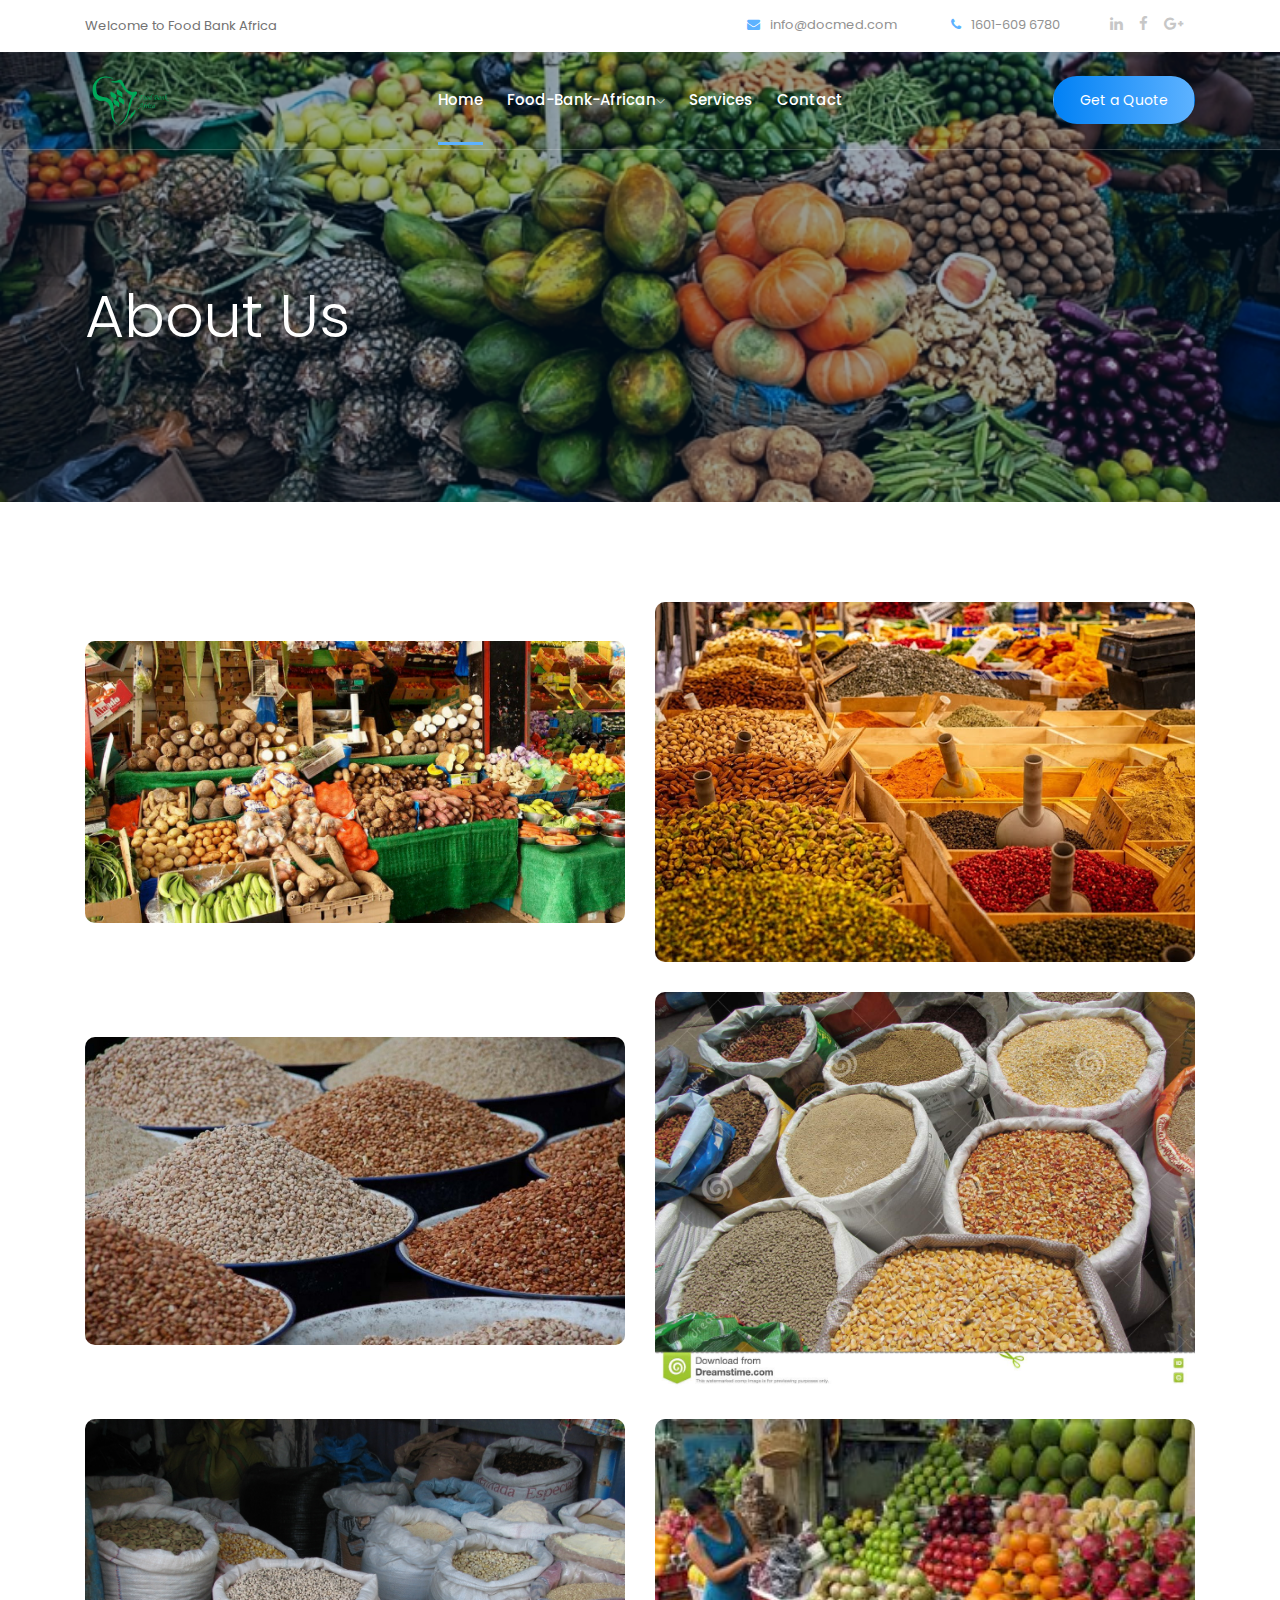
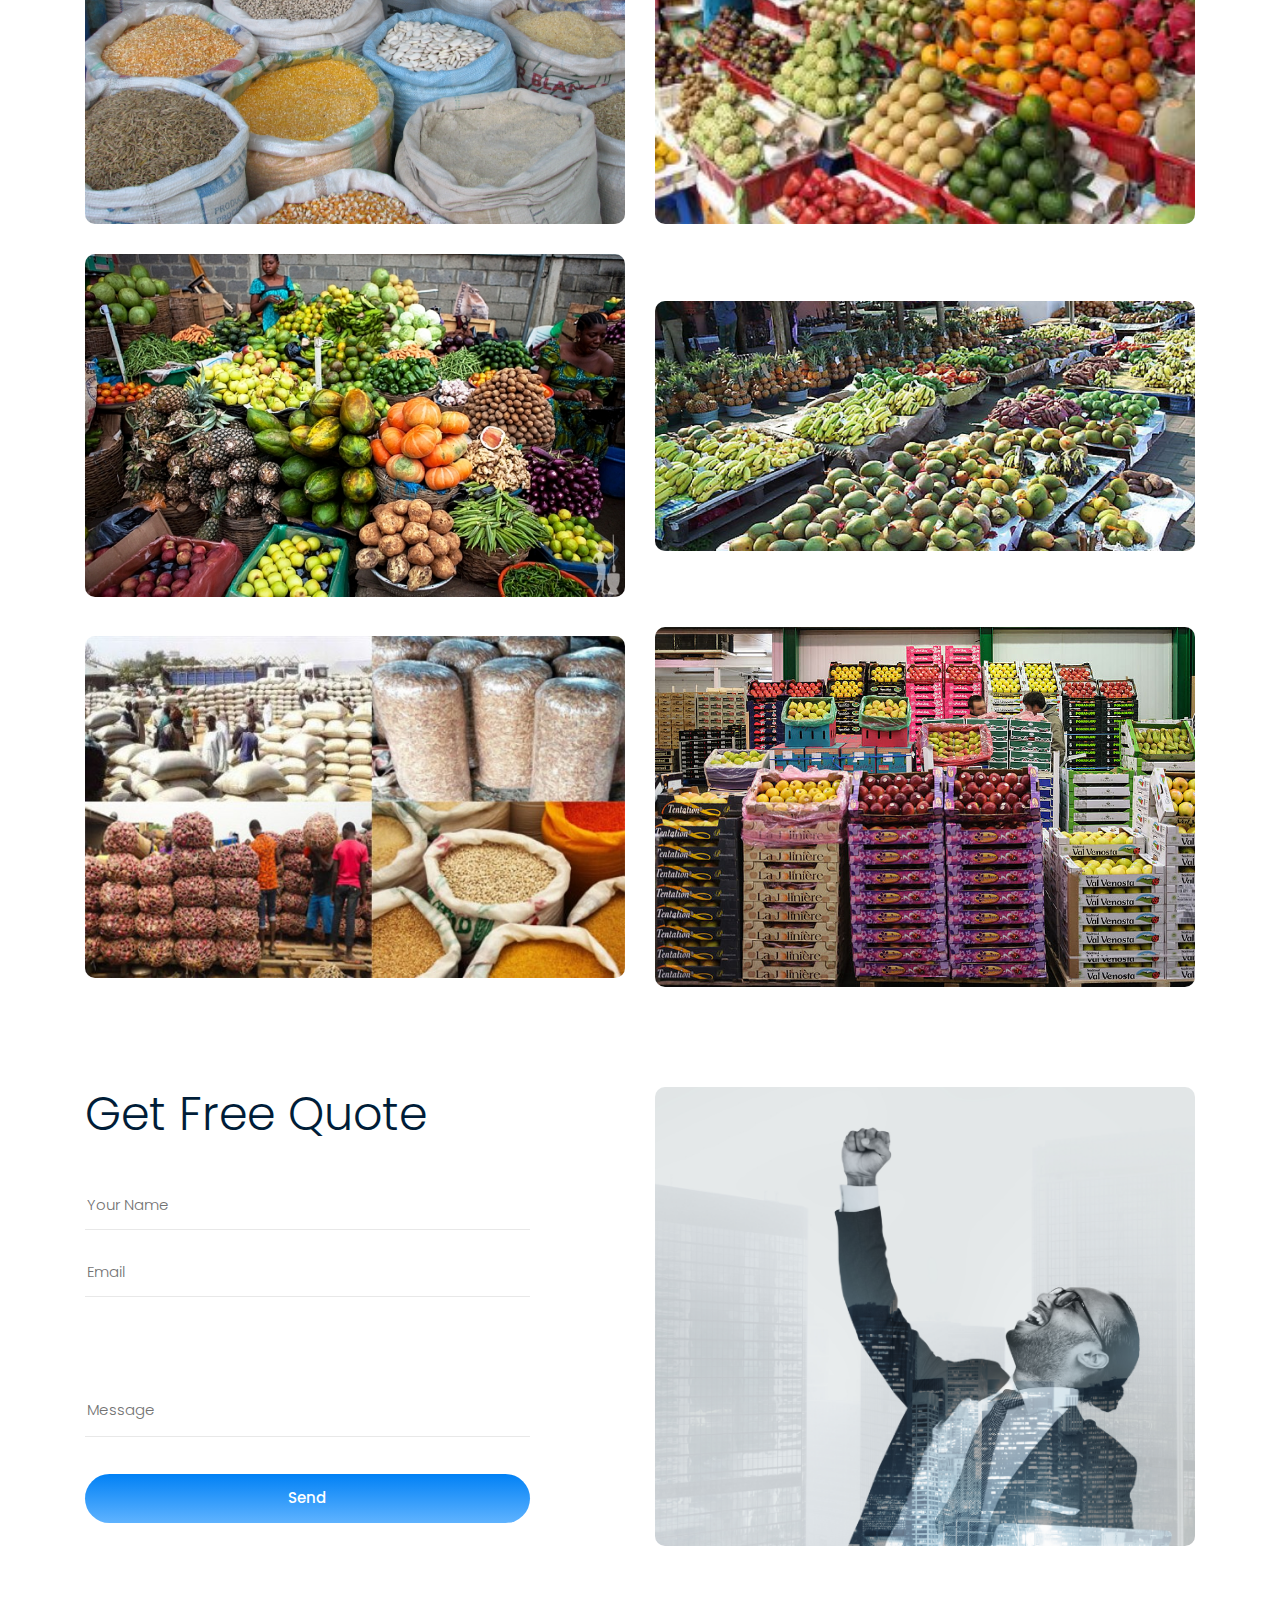
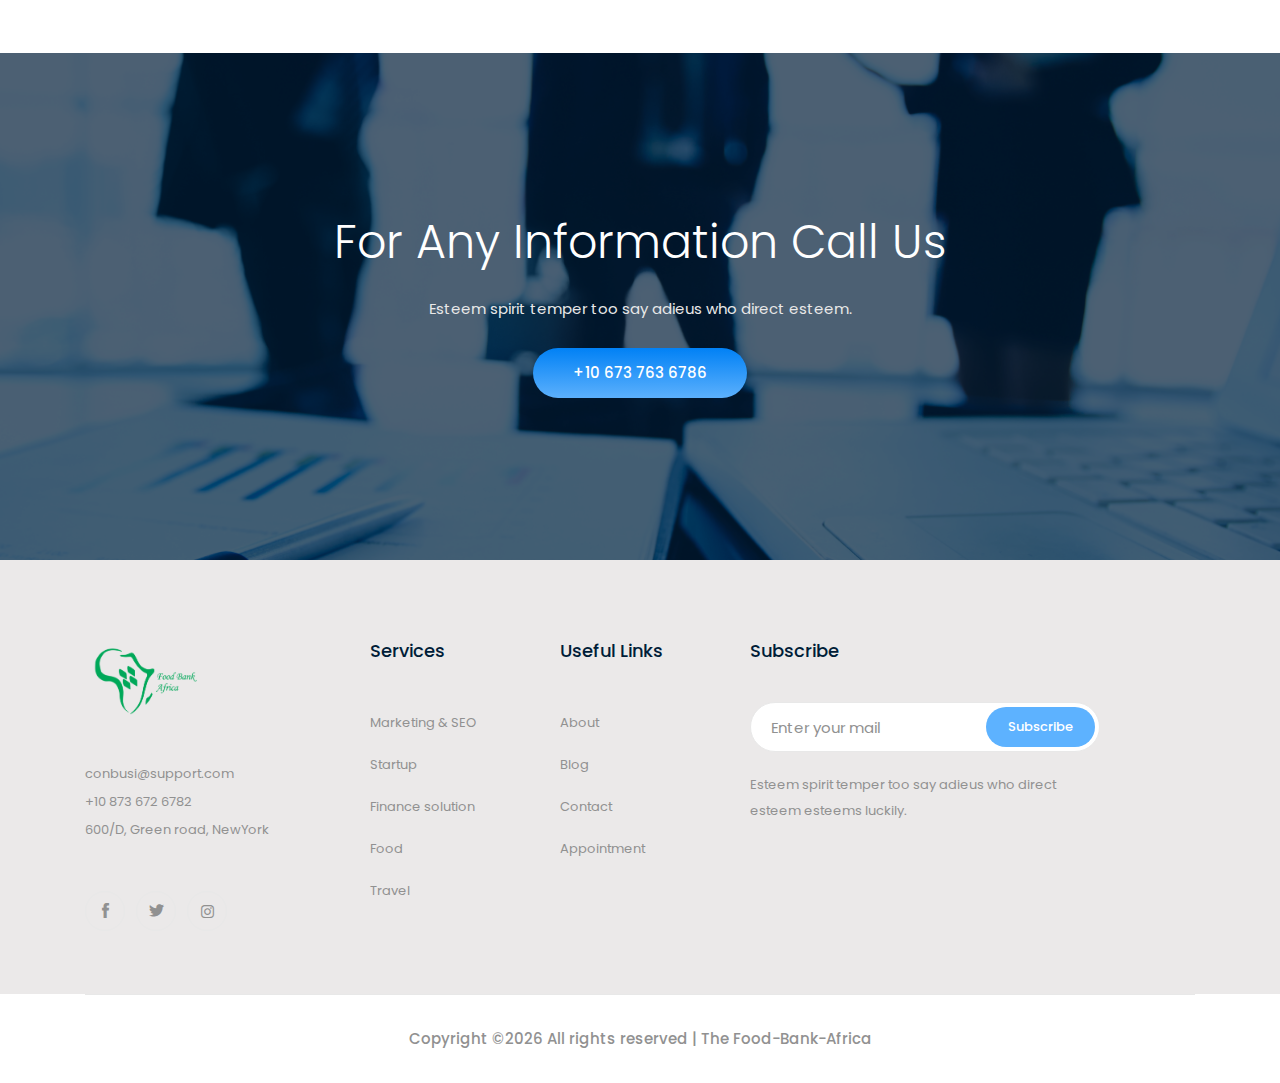
==== about.html @ ae4a3d74 "africa food bank" ====
<!doctype html>
<html class="no-js" lang="zxx">

<head>
    <meta charset="utf-8">
    <meta http-equiv="x-ua-compatible" content="ie=edge">
    <title>Food Bank Africa</title>
    <meta name="description" content="">
    <meta name="viewport" content="width=device-width, initial-scale=1">

    <!-- <link rel="manifest" href="site.webmanifest"> -->
    <link rel="shortcut icon" type="image/x-icon" href="img/favicon.png">
    <!-- Place favicon.ico in the root directory -->
    
    <!-- CSS here -->
    <link rel="stylesheet" href="css/bootstrap.min.css">
    <link rel="stylesheet" href="css/owl.carousel.min.css">
    <link rel="stylesheet" href="css/magnific-popup.css">
    <link rel="stylesheet" href="css/font-awesome.min.css">
    <link rel="stylesheet" href="css/themify-icons.css">
    <link rel="stylesheet" href="css/nice-select.css">
    <link rel="stylesheet" href="css/flaticon.css">
    <link rel="stylesheet" href="css/gijgo.css">
    <link rel="stylesheet" href="css/animate.css">
    <link rel="stylesheet" href="css/slick.css">
    <link rel="stylesheet" href="css/slicknav.css">
    <link rel="stylesheet" href="css/style.css">
    <!-- <link rel="stylesheet" href="css/responsive.css"> -->
</head>

<body>
    <!--[if lte IE 9]>
            <p class="browserupgrade">You are using an <strong>outdated</strong> browser. Please <a href="https://browsehappy.com/">upgrade your browser</a> to improve your experience and security.</p>
        <![endif]-->

    <!-- header-start -->
    <header>
        <div class="header-area ">
            <div class="header-top_area d-none d-lg-block">
                <div class="container">
                    <div class="row">
                        <div class="col-xl-5 col-md-5 ">
                            <div class="header_left">
                                <p>Welcome to Food Bank Africa</p>
                            </div>
                        </div>
                        <div class="col-xl-7 col-md-7">
                            <div class="header_right d-flex">
                                    <div class="short_contact_list">
                                            <ul>
                                                <li><a href="#"> <i class="fa fa-envelope"></i> info@docmed.com</a></li>
                                                <li><a href="#"> <i class="fa fa-phone"></i> 1601-609 6780</a></li>
                                            </ul>
                                        </div>
                                        <div class="social_media_links">
                                            <a href="#">
                                                <i class="fa fa-linkedin"></i>
                                            </a>
                                            <a href="#">
                                                <i class="fa fa-facebook"></i>
                                            </a>
                                            <a href="#">
                                                <i class="fa fa-google-plus"></i>
                                            </a>
                                        </div>
                            </div>

                        </div>
                    </div>
                </div>
            </div>
            <div id="sticky-header" class="main-header-area">
                <div class="container">
                    <div class="header_bottom_border">
                        <div class="row align-items-center">
                            <div class="col-xl-3 col-lg-2">
                                <div class="logo">
                                    <a href="index.html">
                                        <img src="img/Logo1.png" alt="">
                                    </a>
                                </div>
                            </div>
                            <div class="col-xl-6 col-lg-7">
                                <div class="main-menu  d-none d-lg-block">
                                    <nav>
                                        <ul id="navigation">
                                            <li><a class="active" href="index.html">home</a></li>
                                            <li><a href="#">Food-Bank-African<i class="ti-angle-down"></i></a>
                                                <ul class="submenu">
                                                        <li><a href="about.html">Nigeria</a></li>
                                                        <li><a href="about.html">Ghana</a></li>
                                                        <li><a href="about.html">Zambia</a></li>
                                                        <li><a href="about.html">Ethopia</a></li>
                                                        <li><a href="about.html">Cameroon</a></li>
                                                        <li><a href="about.html">Zimbabwe</a></li>
                                                        <li><a href="about.html">South Africa</a></li>
                                                        <li><a href="about.html">Egypt</a></li>
                                                </ul>
                                            </li>
                                            <li><a href="services.html">Services</a></li>
                                            <li><a href="contact.html">Contact</a></li>
                                        </ul>
                                    </nav>
                                </div>
                            </div>
                            <div class="col-xl-3 col-lg-3 d-none d-lg-block">
                                <div class="Appointment">
                                    <div class="book_btn d-none d-lg-block">
                                        <a  href="#">Get a Quote</a>
                                    </div>
                                </div>
                            </div>
                            <div class="col-12">
                                <div class="mobile_menu d-block d-lg-none"></div>
                            </div>
                        </div>
                    </div>

                </div>
            </div>
        </div>
    </header>
    <!-- header-end -->
    <!-- bradcam_area  -->
    <div class="bradcam_area bradcam_bg_1">
            <div class="container">
                <div class="row">
                    <div class="col-xl-12">
                        <div class="bradcam_text">
                            <h3>About Us</h3>
                        </div>
                    </div>
                </div>
            </div>
        </div>
        <!--/ bradcam_area  -->

    <!-- about_info_area start  -->
    <div class="about_info_area plus_padding">
        <div class="container">
            <div class="row align-items-center">
                <div class="col-xl-6 col-lg-6">
                    <div class="about_thumb">
                        <img src="img/1.jpg" alt="">
                    </div>
                </div>
                <div class="col-xl-6 col-lg-6">
                    <div class="about_thumb">
                        <img src="img/2.jpg" alt="">
                    </div>
                </div>
                <div class="col-xl-6 col-lg-6">
                    <div class="about_thumb">
                        <img src="img/3.jpg" alt="">
                    </div>
                </div>
                <div class="col-xl-6 col-lg-6">
                    <div class="about_thumb">
                        <img src="img/4.jpg" alt="">
                    </div>
                </div>
                <div class="col-xl-6 col-lg-6">
                    <div class="about_thumb">
                        <img src="img/5.jpg" alt="">
                    </div>
                </div>
                <div class="col-xl-6 col-lg-6">
                    <div class="about_thumb">
                        <img src="img/6.jpg" alt="">
                    </div>
                </div>
                <div class="col-xl-6 col-lg-6">
                    <div class="about_thumb">
                        <img src="img/7.jpg" alt="">
                    </div>
                </div>
                <div class="col-xl-6 col-lg-6">
                    <div class="about_thumb">
                        <img src="img/8.jpeg" alt="">
                    </div>
                </div>
                <div class="col-xl-6 col-lg-6">
                    <div class="about_thumb">
                        <img src="img/9.jpg" alt="">
                    </div>
                </div>
                <div class="col-xl-6 col-lg-6">
                    <div class="about_thumb">
                        <img src="img/10.jpg" alt="">
                    </div>
                </div>
            </div>
        </div>
    </div>
    <!-- /about_info_area end  -->
    <div class="contact_form_quote">
        <div class="container">
            <div class="row">
                <div class="col-xl-5 col-lg-6">
                    <div class="form_wrap">
                            <h3>Get Free Quote</h3>
                            <form action="#">
                                <input type="text" placeholder="Your Name" >
                                <input type="email" placeholder="Email" >
                                <textarea name="#" id="" cols="30" rows="10" placeholder="Message" ></textarea>
                                <button class="boxed-btn3">Send</button>
                            </form>
                    </div>
                </div>
                <div class="col-xl-6 offset-xl-1 col-lg-6">
                    <div class="contact_thumb">
                        <img src="img/banner/contact_thumb.png" alt="">
                    </div>
                </div>
            </div>
        </div>
    </div>

    <!-- Information_area  -->
    <div class="Information_area overlay">
        <div class="container">
            <div class="row justify-content-center align-items-center">
                <div class="col-xl-8">
                    <div class="info_text text-center">
                        <h3>For Any Information Call Us</h3>
                        <p>Esteem spirit temper too say adieus who direct esteem.</p>
                        <a class="boxed-btn3" href="#">+10 673 763 6786</a>
                    </div>
                </div>
            </div>
        </div>
    </div>
    <!-- /Information_area  end -->

    <!-- footer start -->
    <footer class="footer">
        <div class="footer_top">
            <div class="container">
                <div class="row">
                    <div class="col-xl-3 col-md-6 col-lg-3">
                        <div class="footer_widget">
                            <div class="footer_logo">
                                <a href="#">
                                    <img src="img/Logo1.png" alt="">
                                </a>
                            </div>
                            <p>
                                    <a href="#">conbusi@support.com</a> <br>
                                    +10 873 672 6782 <br>
                                    600/D, Green road, NewYork
                            </p>
                            <div class="socail_links">
                                <ul>
                                    <li>
                                        <a href="#">
                                            <i class="ti-facebook"></i>
                                        </a>
                                    </li>
                                    <li>
                                        <a href="#">
                                            <i class="ti-twitter-alt"></i>
                                        </a>
                                    </li>
                                    <li>
                                        <a href="#">
                                            <i class="fa fa-instagram"></i>
                                        </a>
                                    </li>
                                </ul>
                            </div>

                        </div>
                    </div>
                    <div class="col-xl-2 col-md-6 col-lg-3">
                        <div class="footer_widget">
                            <h3 class="footer_title">
                                    Services
                            </h3>
                            <ul>
                                <li><a href="#">Marketing & SEO</a></li>
                                <li><a href="#"> Startup</a></li>
                                <li><a href="#">Finance solution</a></li>
                                <li><a href="#">Food</a></li>
                                <li><a href="#">Travel</a></li>
                            </ul>

                        </div>
                    </div>
                    <div class="col-xl-2 col-md-6 col-lg-2">
                        <div class="footer_widget">
                            <h3 class="footer_title">
                                    Useful Links
                            </h3>
                            <ul>
                                <li><a href="#">About</a></li>
                                <li><a href="#">Blog</a></li>
                                <li><a href="#"> Contact</a></li>
                                <li><a href="#">Appointment</a></li>
                            </ul>
                        </div>
                    </div>
                    <div class="col-xl-4 col-md-6 col-lg-4">
                            <div class="footer_widget">
                                    <h3 class="footer_title">
                                            Subscribe
                                    </h3>
                                    <form action="#" class="newsletter_form">
                                        <input type="text" placeholder="Enter your mail">
                                        <button type="submit">Subscribe</button>
                                    </form>
                                    <p class="newsletter_text">Esteem spirit temper too say adieus who direct esteem esteems luckily.</p>
                                </div>
                    </div>
                </div>
            </div>
        </div>
        <div class="copy-right_text">
            <div class="container">
                <div class="footer_border"></div>
                <div class="row">
                    <div class="col-xl-12">
                        <p class="copy_right text-center">
                            <!-- copywrite -->
Copyright &copy;<script>document.write(new Date().getFullYear());</script> All rights reserved | The Food-Bank-Africa</a>
<!-- copywrite -->
                        </p>
                    </div>
                </div>
            </div>
        </div>
    </footer>
    <!--/ footer end  -->

    <!-- link that opens popup -->


    <!-- JS here -->
    <script src="js/vendor/modernizr-3.5.0.min.js"></script>
    <script src="js/vendor/jquery-1.12.4.min.js"></script>
    <script src="js/popper.min.js"></script>
    <script src="js/bootstrap.min.js"></script>
    <script src="js/owl.carousel.min.js"></script>
    <script src="js/isotope.pkgd.min.js"></script>
    <script src="js/ajax-form.js"></script>
    <script src="js/waypoints.min.js"></script>
    <script src="js/jquery.counterup.min.js"></script>
    <script src="js/imagesloaded.pkgd.min.js"></script>
    <script src="js/scrollIt.js"></script>
    <script src="js/jquery.scrollUp.min.js"></script>
    <script src="js/wow.min.js"></script>
    <script src="js/nice-select.min.js"></script>
    <script src="js/jquery.slicknav.min.js"></script>
    <script src="js/jquery.magnific-popup.min.js"></script>
    <script src="js/plugins.js"></script>
    <script src="js/gijgo.min.js"></script>
    <script src="js/slick.min.js"></script>
    <!--contact js-->
    <script src="js/contact.js"></script>
    <script src="js/jquery.ajaxchimp.min.js"></script>
    <script src="js/jquery.form.js"></script>
    <script src="js/jquery.validate.min.js"></script>
    <script src="js/mail-script.js"></script>

    <script src="js/main.js"></script>

</body>

</html>
---- css/themify-icons.css ----
@font-face {
	font-family: 'themify';
	src:url('../fonts/themify.eot?-fvbane');
	src:url('../fonts/themify.eot?#iefix-fvbane') format('embedded-opentype'),
		url('../fonts/themify.woff?-fvbane') format('woff'),
		url('../fonts/themify.ttf?-fvbane') format('truetype'),
		url('../fonts/themify.svg?-fvbane#themify') format('svg');
	font-weight: normal;
	font-style: normal;
}

[class^="ti-"], [class*=" ti-"] {
	font-family: 'themify';
	/* speak: none; */
	font-style: normal;
	font-weight: normal;
	font-variant: normal;
	text-transform: none;
	line-height: 1;

	/* Better Font Rendering =========== */
	-webkit-font-smoothing: antialiased;
	-moz-osx-font-smoothing: grayscale;
}

.ti-wand:before {
	content: "\e600";
}
.ti-volume:before {
	content: "\e601";
}
.ti-user:before {
	content: "\e602";
}
.ti-unlock:before {
	content: "\e603";
}
.ti-unlink:before {
	content: "\e604";
}
.ti-trash:before {
	content: "\e605";
}
.ti-thought:before {
	content: "\e606";
}
.ti-target:before {
	content: "\e607";
}
.ti-tag:before {
	content: "\e608";
}
.ti-tablet:before {
	content: "\e609";
}
.ti-star:before {
	content: "\e60a";
}
.ti-spray:before {
	content: "\e60b";
}
.ti-signal:before {
	content: "\e60c";
}
.ti-shopping-cart:before {
	content: "\e60d";
}
.ti-shopping-cart-full:before {
	content: "\e60e";
}
.ti-settings:before {
	content: "\e60f";
}
.ti-search:before {
	content: "\e610";
}
.ti-zoom-in:before {
	content: "\e611";
}
.ti-zoom-out:before {
	content: "\e612";
}
.ti-cut:before {
	content: "\e613";
}
.ti-ruler:before {
	content: "\e614";
}
.ti-ruler-pencil:before {
	content: "\e615";
}
.ti-ruler-alt:before {
	content: "\e616";
}
.ti-bookmark:before {
	content: "\e617";
}
.ti-bookmark-alt:before {
	content: "\e618";
}
.ti-reload:before {
	content: "\e619";
}
.ti-plus:before {
	content: "\e61a";
}
.ti-pin:before {
	content: "\e61b";
}
.ti-pencil:before {
	content: "\e61c";
}
.ti-pencil-alt:before {
	content: "\e61d";
}
.ti-paint-roller:before {
	content: "\e61e";
}
.ti-paint-bucket:before {
	content: "\e61f";
}
.ti-na:before {
	content: "\e620";
}
.ti-mobile:before {
	content: "\e621";
}
.ti-minus:before {
	content: "\e622";
}
.ti-medall:before {
	content: "\e623";
}
.ti-medall-alt:before {
	content: "\e624";
}
.ti-marker:before {
	content: "\e625";
}
.ti-marker-alt:before {
	content: "\e626";
}
.ti-arrow-up:before {
	content: "\e627";
}
.ti-arrow-right:before {
	content: "\e628";
}
.ti-arrow-left:before {
	content: "\e629";
}
.ti-arrow-down:before {
	content: "\e62a";
}
.ti-lock:before {
	content: "\e62b";
}
.ti-location-arrow:before {
	content: "\e62c";
}
.ti-link:before {
	content: "\e62d";
}
.ti-layout:before {
	content: "\e62e";
}
.ti-layers:before {
	content: "\e62f";
}
.ti-layers-alt:before {
	content: "\e630";
}
.ti-key:before {
	content: "\e631";
}
.ti-import:before {
	content: "\e632";
}
.ti-image:before {
	content: "\e633";
}
.ti-heart:before {
	content: "\e634";
}
.ti-heart-broken:before {
	content: "\e635";
}
.ti-hand-stop:before {
	content: "\e636";
}
.ti-hand-open:before {
	content: "\e637";
}
.ti-hand-drag:before {
	content: "\e638";
}
.ti-folder:before {
	content: "\e639";
}
.ti-flag:before {
	content: "\e63a";
}
.ti-flag-alt:before {
	content: "\e63b";
}
.ti-flag-alt-2:before {
	content: "\e63c";
}
.ti-eye:before {
	content: "\e63d";
}
.ti-export:before {
	content: "\e63e";
}
.ti-exchange-vertical:before {
	content: "\e63f";
}
.ti-desktop:before {
	content: "\e640";
}
.ti-cup:before {
	content: "\e641";
}
.ti-crown:before {
	content: "\e642";
}
.ti-comments:before {
	content: "\e643";
}
.ti-comment:before {
	content: "\e644";
}
.ti-comment-alt:before {
	content: "\e645";
}
.ti-close:before {
	content: "\e646";
}
.ti-clip:before {
	content: "\e647";
}
.ti-angle-up:before {
	content: "\e648";
}
.ti-angle-right:before {
	content: "\e649";
}
.ti-angle-left:before {
	content: "\e64a";
}
.ti-angle-down:before {
	content: "\e64b";
}
.ti-check:before {
	content: "\e64c";
}
.ti-check-box:before {
	content: "\e64d";
}
.ti-camera:before {
	content: "\e64e";
}
.ti-announcement:before {
	content: "\e64f";
}
.ti-brush:before {
	content: "\e650";
}
.ti-briefcase:before {
	content: "\e651";
}
.ti-bolt:before {
	content: "\e652";
}
.ti-bolt-alt:before {
	content: "\e653";
}
.ti-blackboard:before {
	content: "\e654";
}
.ti-bag:before {
	content: "\e655";
}
.ti-move:before {
	content: "\e656";
}
.ti-arrows-vertical:before {
	content: "\e657";
}
.ti-arrows-horizontal:before {
	content: "\e658";
}
.ti-fullscreen:before {
	content: "\e659";
}
.ti-arrow-top-right:before {
	content: "\e65a";
}
.ti-arrow-top-left:before {
	content: "\e65b";
}
.ti-arrow-circle-up:before {
	content: "\e65c";
}
.ti-arrow-circle-right:before {
	content: "\e65d";
}
.ti-arrow-circle-left:before {
	content: "\e65e";
}
.ti-arrow-circle-down:before {
	content: "\e65f";
}
.ti-angle-double-up:before {
	content: "\e660";
}
.ti-angle-double-right:before {
	content: "\e661";
}
.ti-angle-double-left:before {
	content: "\e662";
}
.ti-angle-double-down:before {
	content: "\e663";
}
.ti-zip:before {
	content: "\e664";
}
.ti-world:before {
	content: "\e665";
}
.ti-wheelchair:before {
	content: "\e666";
}
.ti-view-list:before {
	content: "\e667";
}
.ti-view-list-alt:before {
	content: "\e668";
}
.ti-view-grid:before {
	content: "\e669";
}
.ti-uppercase:before {
	content: "\e66a";
}
.ti-upload:before {
	content: "\e66b";
}
.ti-underline:before {
	content: "\e66c";
}
.ti-truck:before {
	content: "\e66d";
}
.ti-timer:before {
	content: "\e66e";
}
.ti-ticket:before {
	content: "\e66f";
}
.ti-thumb-up:before {
	content: "\e670";
}
.ti-thumb-down:before {
	content: "\e671";
}
.ti-text:before {
	content: "\e672";
}
.ti-stats-up:before {
	content: "\e673";
}
.ti-stats-down:before {
	content: "\e674";
}
.ti-split-v:before {
	content: "\e675";
}
.ti-split-h:before {
	content: "\e676";
}
.ti-smallcap:before {
	content: "\e677";
}
.ti-shine:before {
	content: "\e678";
}
.ti-shift-right:before {
	content: "\e679";
}
.ti-shift-left:before {
	content: "\e67a";
}
.ti-shield:before {
	content: "\e67b";
}
.ti-notepad:before {
	content: "\e67c";
}
.ti-server:before {
	content: "\e67d";
}
.ti-quote-right:before {
	content: "\e67e";
}
.ti-quote-left:before {
	content: "\e67f";
}
.ti-pulse:before {
	content: "\e680";
}
.ti-printer:before {
	content: "\e681";
}
.ti-power-off:before {
	content: "\e682";
}
.ti-plug:before {
	content: "\e683";
}
.ti-pie-chart:before {
	content: "\e684";
}
.ti-paragraph:before {
	content: "\e685";
}
.ti-panel:before {
	content: "\e686";
}
.ti-package:before {
	content: "\e687";
}
.ti-music:before {
	content: "\e688";
}
.ti-music-alt:before {
	content: "\e689";
}
.ti-mouse:before {
	content: "\e68a";
}
.ti-mouse-alt:before {
	content: "\e68b";
}
.ti-money:before {
	content: "\e68c";
}
.ti-microphone:before {
	content: "\e68d";
}
.ti-menu:before {
	content: "\e68e";
}
.ti-menu-alt:before {
	content: "\e68f";
}
.ti-map:before {
	content: "\e690";
}
.ti-map-alt:before {
	content: "\e691";
}
.ti-loop:before {
	content: "\e692";
}
.ti-location-pin:before {
	content: "\e693";
}
.ti-list:before {
	content: "\e694";
}
.ti-light-bulb:before {
	content: "\e695";
}
.ti-Italic:before {
	content: "\e696";
}
.ti-info:before {
	content: "\e697";
}
.ti-infinite:before {
	content: "\e698";
}
.ti-id-badge:before {
	content: "\e699";
}
.ti-hummer:before {
	content: "\e69a";
}
.ti-home:before {
	content: "\e69b";
}
.ti-help:before {
	content: "\e69c";
}
.ti-headphone:before {
	content: "\e69d";
}
.ti-harddrives:before {
	content: "\e69e";
}
.ti-harddrive:before {
	content: "\e69f";
}
.ti-gift:before {
	content: "\e6a0";
}
.ti-game:before {
	content: "\e6a1";
}
.ti-filter:before {
	content: "\e6a2";
}
.ti-files:before {
	content: "\e6a3";
}
.ti-file:before {
	content: "\e6a4";
}
.ti-eraser:before {
	content: "\e6a5";
}
.ti-envelope:before {
	content: "\e6a6";
}
.ti-download:before {
	content: "\e6a7";
}
.ti-direction:before {
	content: "\e6a8";
}
.ti-direction-alt:before {
	content: "\e6a9";
}
.ti-dashboard:before {
	content: "\e6aa";
}
.ti-control-stop:before {
	content: "\e6ab";
}
.ti-control-shuffle:before {
	content: "\e6ac";
}
.ti-control-play:before {
	content: "\e6ad";
}
.ti-control-pause:before {
	content: "\e6ae";
}
.ti-control-forward:before {
	content: "\e6af";
}
.ti-control-backward:before {
	content: "\e6b0";
}
.ti-cloud:before {
	content: "\e6b1";
}
.ti-cloud-up:before {
	content: "\e6b2";
}
.ti-cloud-down:before {
	content: "\e6b3";
}
.ti-clipboard:before {
	content: "\e6b4";
}
.ti-car:before {
	content: "\e6b5";
}
.ti-calendar:before {
	content: "\e6b6";
}
.ti-book:before {
	content: "\e6b7";
}
.ti-bell:before {
	content: "\e6b8";
}
.ti-basketball:before {
	content: "\e6b9";
}
.ti-bar-chart:before {
	content: "\e6ba";
}
.ti-bar-chart-alt:before {
	content: "\e6bb";
}
.ti-back-right:before {
	content: "\e6bc";
}
.ti-back-left:before {
	content: "\e6bd";
}
.ti-arrows-corner:before {
	content: "\e6be";
}
.ti-archive:before {
	content: "\e6bf";
}
.ti-anchor:before {
	content: "\e6c0";
}
.ti-align-right:before {
	content: "\e6c1";
}
.ti-align-left:before {
	content: "\e6c2";
}
.ti-align-justify:before {
	content: "\e6c3";
}
.ti-align-center:before {
	content: "\e6c4";
}
.ti-alert:before {
	content: "\e6c5";
}
.ti-alarm-clock:before {
	content: "\e6c6";
}
.ti-agenda:before {
	content: "\e6c7";
}
.ti-write:before {
	content: "\e6c8";
}
.ti-window:before {
	content: "\e6c9";
}
.ti-widgetized:before {
	content: "\e6ca";
}
.ti-widget:before {
	content: "\e6cb";
}
.ti-widget-alt:before {
	content: "\e6cc";
}
.ti-wallet:before {
	content: "\e6cd";
}
.ti-video-clapper:before {
	content: "\e6ce";
}
.ti-video-camera:before {
	content: "\e6cf";
}
.ti-vector:before {
	content: "\e6d0";
}
.ti-themify-logo:before {
	content: "\e6d1";
}
.ti-themify-favicon:before {
	content: "\e6d2";
}
.ti-themify-favicon-alt:before {
	content: "\e6d3";
}
.ti-support:before {
	content: "\e6d4";
}
.ti-stamp:before {
	content: "\e6d5";
}
.ti-split-v-alt:before {
	content: "\e6d6";
}
.ti-slice:before {
	content: "\e6d7";
}
.ti-shortcode:before {
	content: "\e6d8";
}
.ti-shift-right-alt:before {
	content: "\e6d9";
}
.ti-shift-left-alt:before {
	content: "\e6da";
}
.ti-ruler-alt-2:before {
	content: "\e6db";
}
.ti-receipt:before {
	content: "\e6dc";
}
.ti-pin2:before {
	content: "\e6dd";
}
.ti-pin-alt:before {
	content: "\e6de";
}
.ti-pencil-alt2:before {
	content: "\e6df";
}
.ti-palette:before {
	content: "\e6e0";
}
.ti-more:before {
	content: "\e6e1";
}
.ti-more-alt:before {
	content: "\e6e2";
}
.ti-microphone-alt:before {
	content: "\e6e3";
}
.ti-magnet:before {
	content: "\e6e4";
}
.ti-line-double:before {
	content: "\e6e5";
}
.ti-line-dotted:before {
	content: "\e6e6";
}
.ti-line-dashed:before {
	content: "\e6e7";
}
.ti-layout-width-full:before {
	content: "\e6e8";
}
.ti-layout-width-default:before {
	content: "\e6e9";
}
.ti-layout-width-default-alt:before {
	content: "\e6ea";
}
.ti-layout-tab:before {
	content: "\e6eb";
}
.ti-layout-tab-window:before {
	content: "\e6ec";
}
.ti-layout-tab-v:before {
	content: "\e6ed";
}
.ti-layout-tab-min:before {
	content: "\e6ee";
}
.ti-layout-slider:before {
	content: "\e6ef";
}
.ti-layout-slider-alt:before {
	content: "\e6f0";
}
.ti-layout-sidebar-right:before {
	content: "\e6f1";
}
.ti-layout-sidebar-none:before {
	content: "\e6f2";
}
.ti-layout-sidebar-left:before {
	content: "\e6f3";
}
.ti-layout-placeholder:before {
	content: "\e6f4";
}
.ti-layout-menu:before {
	content: "\e6f5";
}
.ti-layout-menu-v:before {
	content: "\e6f6";
}
.ti-layout-menu-separated:before {
	content: "\e6f7";
}
.ti-layout-menu-full:before {
	content: "\e6f8";
}
.ti-layout-media-right-alt:before {
	content: "\e6f9";
}
.ti-layout-media-right:before {
	content: "\e6fa";
}
.ti-layout-media-overlay:before {
	content: "\e6fb";
}
.ti-layout-media-overlay-alt:before {
	content: "\e6fc";
}
.ti-layout-media-overlay-alt-2:before {
	content: "\e6fd";
}
.ti-layout-media-left-alt:before {
	content: "\e6fe";
}
.ti-layout-media-left:before {
	content: "\e6ff";
}
.ti-layout-media-center-alt:before {
	content: "\e700";
}
.ti-layout-media-center:before {
	content: "\e701";
}
.ti-layout-list-thumb:before {
	content: "\e702";
}
.ti-layout-list-thumb-alt:before {
	content: "\e703";
}
.ti-layout-list-post:before {
	content: "\e704";
}
.ti-layout-list-large-image:before {
	content: "\e705";
}
.ti-layout-line-solid:before {
	content: "\e706";
}
.ti-layout-grid4:before {
	content: "\e707";
}
.ti-layout-grid3:before {
	content: "\e708";
}
.ti-layout-grid2:before {
	content: "\e709";
}
.ti-layout-grid2-thumb:before {
	content: "\e70a";
}
.ti-layout-cta-right:before {
	content: "\e70b";
}
.ti-layout-cta-left:before {
	content: "\e70c";
}
.ti-layout-cta-center:before {
	content: "\e70d";
}
.ti-layout-cta-btn-right:before {
	content: "\e70e";
}
.ti-layout-cta-btn-left:before {
	content: "\e70f";
}
.ti-layout-column4:before {
	content: "\e710";
}
.ti-layout-column3:before {
	content: "\e711";
}
.ti-layout-column2:before {
	content: "\e712";
}
.ti-layout-accordion-separated:before {
	content: "\e713";
}
.ti-layout-accordion-merged:before {
	content: "\e714";
}
.ti-layout-accordion-list:before {
	content: "\e715";
}
.ti-ink-pen:before {
	content: "\e716";
}
.ti-info-alt:before {
	content: "\e717";
}
.ti-help-alt:before {
	content: "\e718";
}
.ti-headphone-alt:before {
	content: "\e719";
}
.ti-hand-point-up:before {
	content: "\e71a";
}
.ti-hand-point-right:before {
	content: "\e71b";
}
.ti-hand-point-left:before {
	content: "\e71c";
}
.ti-hand-point-down:before {
	content: "\e71d";
}
.ti-gallery:before {
	content: "\e71e";
}
.ti-face-smile:before {
	content: "\e71f";
}
.ti-face-sad:before {
	content: "\e720";
}
.ti-credit-card:before {
	content: "\e721";
}
.ti-control-skip-forward:before {
	content: "\e722";
}
.ti-control-skip-backward:before {
	content: "\e723";
}
.ti-control-record:before {
	content: "\e724";
}
.ti-control-eject:before {
	content: "\e725";
}
.ti-comments-smiley:before {
	content: "\e726";
}
.ti-brush-alt:before {
	content: "\e727";
}
.ti-youtube:before {
	content: "\e728";
}
.ti-vimeo:before {
	content: "\e729";
}
.ti-twitter:before {
	content: "\e72a";
}
.ti-time:before {
	content: "\e72b";
}
.ti-tumblr:before {
	content: "\e72c";
}
.ti-skype:before {
	content: "\e72d";
}
.ti-share:before {
	content: "\e72e";
}
.ti-share-alt:before {
	content: "\e72f";
}
.ti-rocket:before {
	content: "\e730";
}
.ti-pinterest:before {
	content: "\e731";
}
.ti-new-window:before {
	content: "\e732";
}
.ti-microsoft:before {
	content: "\e733";
}
.ti-list-ol:before {
	content: "\e734";
}
.ti-linkedin:before {
	content: "\e735";
}
.ti-layout-sidebar-2:before {
	content: "\e736";
}
.ti-layout-grid4-alt:before {
	content: "\e737";
}
.ti-layout-grid3-alt:before {
	content: "\e738";
}
.ti-layout-grid2-alt:before {
	content: "\e739";
}
.ti-layout-column4-alt:before {
	content: "\e73a";
}
.ti-layout-column3-alt:before {
	content: "\e73b";
}
.ti-layout-column2-alt:before {
	content: "\e73c";
}
.ti-instagram:before {
	content: "\e73d";
}
.ti-google:before {
	content: "\e73e";
}
.ti-github:before {
	content: "\e73f";
}
.ti-flickr:before {
	content: "\e740";
}
.ti-facebook:before {
	content: "\e741";
}
.ti-dropbox:before {
	content: "\e742";
}
.ti-dribbble:before {
	content: "\e743";
}
.ti-apple:before {
	content: "\e744";
}
.ti-android:before {
	content: "\e745";
}
.ti-save:before {
	content: "\e746";
}
.ti-save-alt:before {
	content: "\e747";
}
.ti-yahoo:before {
	content: "\e748";
}
.ti-wordpress:before {
	content: "\e749";
}
.ti-vimeo-alt:before {
	content: "\e74a";
}
.ti-twitter-alt:before {
	content: "\e74b";
}
.ti-tumblr-alt:before {
	content: "\e74c";
}
.ti-trello:before {
	content: "\e74d";
}
.ti-stack-overflow:before {
	content: "\e74e";
}
.ti-soundcloud:before {
	content: "\e74f";
}
.ti-sharethis:before {
	content: "\e750";
}
.ti-sharethis-alt:before {
	content: "\e751";
}
.ti-reddit:before {
	content: "\e752";
}
.ti-pinterest-alt:before {
	content: "\e753";
}
.ti-microsoft-alt:before {
	content: "\e754";
}
.ti-linux:before {
	content: "\e755";
}
.ti-jsfiddle:before {
	content: "\e756";
}
.ti-joomla:before {
	content: "\e757";
}
.ti-html5:before {
	content: "\e758";
}
.ti-flickr-alt:before {
	content: "\e759";
}
.ti-email:before {
	content: "\e75a";
}
.ti-drupal:before {
	content: "\e75b";
}
.ti-dropbox-alt:before {
	content: "\e75c";
}
.ti-css3:before {
	content: "\e75d";
}
.ti-rss:before {
	content: "\e75e";
}
.ti-rss-alt:before {
	content: "\e75f";
}
---- css/nice-select.css ----
.nice-select {
  -webkit-tap-highlight-color: transparent;
  background-color: #fff;
  border-radius: 5px;
  border: solid 1px #e8e8e8;
  box-sizing: border-box;
  clear: both;
  cursor: pointer;
  display: block;
  float: left;
  font-family: inherit;
  font-size: 14px;
  font-weight: normal;
  height: 42px;
  line-height: 40px;
  outline: none;
  padding-left: 18px;
  padding-right: 30px;
  position: relative;
  text-align: left !important;
  -webkit-transition: all 0.2s ease-in-out;
  transition: all 0.2s ease-in-out;
  -webkit-user-select: none;
     -moz-user-select: none;
      -ms-user-select: none;
          user-select: none;
  white-space: nowrap;
  width: auto; }
  .nice-select:hover {
    border-color: #dbdbdb; }
  .nice-select:active, .nice-select.open, .nice-select:focus {
    border-color: #999; }


  .nice-select.disabled {
    border-color: #ededed;
    color: #999;
    pointer-events: none; }
    .nice-select.disabled:after {
      border-color: #cccccc; }
  .nice-select.wide {
    width: 100%; }
    .nice-select.wide .list {
      left: 0 !important;
      right: 0 !important; }
  .nice-select.right {
    float: right; }
    .nice-select.right .list {
      left: auto;
      right: 0; }
  .nice-select.small {
    font-size: 12px;
    height: 36px;
    line-height: 34px; }
    .nice-select.small:after {
      height: 4px;
      width: 4px; }
    .nice-select.small .option {
      line-height: 34px;
      min-height: 34px; }
  .nice-select .list {
    background-color: #fff;
    border-radius: 5px;
    box-shadow: 0 0 0 1px rgba(68, 68, 68, 0.11);
    box-sizing: border-box;
    margin-top: 4px;
    opacity: 0;
    overflow: hidden;
    padding: 0;
    pointer-events: none;
    position: absolute;
    top: 100%;
    left: 0;
    -webkit-transform-origin: 50% 0;
        -ms-transform-origin: 50% 0;
            transform-origin: 50% 0;
    -webkit-transform: scale(0.75) translateY(-21px);
        -ms-transform: scale(0.75) translateY(-21px);
            transform: scale(0.75) translateY(-21px);
    -webkit-transition: all 0.2s cubic-bezier(0.5, 0, 0, 1.25), opacity 0.15s ease-out;
    transition: all 0.2s cubic-bezier(0.5, 0, 0, 1.25), opacity 0.15s ease-out;
    z-index: 9; }
    .nice-select .list:hover .option:not(:hover) {
      background-color: transparent !important; }
  .nice-select .option {
    cursor: pointer;
    font-weight: 400;
    line-height: 40px;
    list-style: none;
    min-height: 40px;
    outline: none;
    padding-left: 18px;
    padding-right: 29px;
    text-align: left;
    -webkit-transition: all 0.2s;
    transition: all 0.2s; }
    .nice-select .option:hover, .nice-select .option.focus, .nice-select .option.selected.focus {
      background-color: #f6f6f6; }
    .nice-select .option.selected {
      font-weight: bold; }
    .nice-select .option.disabled {
      background-color: transparent;
      color: #999;
      cursor: default; }

.no-csspointerevents .nice-select .list {
  display: none; }

.no-csspointerevents .nice-select.open .list {
  display: block; }





  /* ,,,,,,,,,,,,,,,, */


  .nice-select:after {
    content: "\e64b";
    display: block;
    height: 5px;
    margin-top: -5px;
    pointer-events: none;
    position: absolute;
    right: 30px;
    top: 8px;
    transition: all 0.15s ease-in-out;
    width: 5px;
    font-family: 'themify';
    color: #ddd; }

    .nice-select.open:after {
 }
    .nice-select.open .list {
      opacity: 1;
      pointer-events: auto;
      -webkit-transform: scale(1) translateY(0);
          -ms-transform: scale(1) translateY(0);
              transform: scale(1) translateY(0); }
---- css/flaticon.css ----
/*
  	Flaticon icon font: Flaticon
  	Creation date: 07/09/2019 08:07
  	*/

	  @font-face {
		font-family: "Flaticon";
		src: url("../fonts/Flaticon.eot");
		src: url("../fonts/Flaticon.eot");
		src: url("../fonts/Flaticon.eot?#iefix") format("embedded-opentype"),
			 url("../fonts/Flaticon.woff2") format("woff2"),
			 url("../fonts/Flaticon.woff") format("woff"),
			 url("../fonts/Flaticon.ttf") format("truetype"),
			 url("../fonts/Flaticon.svg#Flaticon") format("svg");
		font-weight: normal;
		font-style: normal;
	  }
	  
	  @media screen and (-webkit-min-device-pixel-ratio:0) {
		@font-face {
		  font-family: "Flaticon";
		  src: url("./Flaticon.svg#Flaticon") format("svg");
		}
	  }
	  
	  [class^="flaticon-"]:before, [class*=" flaticon-"]:before,
	  [class^="flaticon-"]:after, [class*=" flaticon-"]:after {   
		font-family: Flaticon;
			  font-size: 20px;
	  font-style: normal;
	  margin-left: 20px;
	  }
	  
	.flaticon-legal-paper:before {
		content: "\e001";
	}
	.flaticon-case:before {
		content: "\e002";
	}
	.flaticon-survey:before {
		content: "\e003";
	}
	.flaticon-bar-chart:before {
		content: "\e004";
	}
	.flaticon-controls:before {
		content: "\e005";
	}
	.flaticon-puzzle:before {
		content: "\e006";
	}
	.flaticon-right:before {
		content: "\e007";
	}
---- css/gijgo.css ----
.gj-button {
    background-color: #f5f5f5;
    border: 1px solid #ddd;
    color: #000;
    border-radius: 3px;
    padding: 6px 10px;
    cursor: pointer;
}

.gj-unselectable {
    -webkit-touch-callout: none;
    -webkit-user-select: none;
    -khtml-user-select: none;
    -moz-user-select: none;
    -ms-user-select: none;
    user-select: none;
}

.gj-row {
    display: -webkit-box;
    display: -ms-flexbox;
    display: flex;
    -ms-flex-wrap: wrap;
    flex-wrap: wrap;
}

.gj-margin-left-5 {
    margin-left: 5px;
}

.gj-margin-left-10 {
    margin-left: 10px;
}

.gj-width-full {
    width: 100%;
}

.gj-cursor-pointer {
    cursor: pointer;
}

.gj-text-align-center {
    text-align: center;
}

.gj-font-size-16 {
    font-size: 16px;
}

.gj-hidden {
    display: none;
}

/** Material Design */
.gj-button-md {
    background: 0 0;
    border: none;
    border-radius: 2px;
    color: rgba(0, 0, 0, 0.87);
    position: relative;
    height: 36px;
    margin: 0;
    min-width: 64px;
    padding: 0 16px;
    display: inline-block;
    font-family: "Roboto","Helvetica","Arial",sans-serif;
    font-size: 1rem;
    font-weight: 500;
    text-transform: uppercase;
    letter-spacing: 0;
    overflow: hidden;
    will-change: box-shadow;
    transition: box-shadow .2s cubic-bezier(.4,0,1,1),background-color .2s cubic-bezier(.4,0,.2,1),color .2s cubic-bezier(.4,0,.2,1);
    outline: none;
    cursor: pointer;
    text-decoration: none;
    text-align: center;
    line-height: 36px;
    vertical-align: middle;
    overflow: hidden;
    -webkit-user-select: none;
    -moz-user-select: none;
    -ms-user-select: none;
    user-select: none;
}

.gj-button-md:hover {
    background-color: rgba(158,158,158,.2);
}

.gj-button-md:disabled {
    color: rgba(0,0,0,.26);
    background: 0 0;
}

.gj-button-md .material-icons,
.gj-button-md .gj-icon {
    vertical-align: middle;
    /*font-size: 1.3rem;
    margin-right: 4px;*/
}

.gj-button-md.gj-button-md-icon {
    width: 24px;
    height: 31px;
    min-width: 24px;
    padding: 0px;
    display: table;
}

.gj-button-md.gj-button-md-icon .material-icons,
.gj-button-md.gj-button-md-icon .gj-icon {
    display: table-cell;
    margin-right: 0px;
    width: 24px;
    height: 24px;
}

.gj-button-md.active {
    background-color: rgba(158,158,158,.4);
}

.gj-button-md-group {
    position: relative;
    display: inline-block;
    vertical-align: middle;
}

.gj-textbox-md {
    border: none;
    border-bottom: 1px solid rgba(0,0,0,.42);
    display: block;
    font-family: "Helvetica","Arial",sans-serif;
    font-size: 16px;
    line-height: 16px;
    padding: 4px 0px;
    margin: 0;
    width: 100%;
    background: 0 0;
    text-align: left;
    color: rgba(0,0,0,.87);
}

.gj-textbox-md:focus,
.gj-textbox-md:active {
    border-bottom: 2px solid rgba(0,0,0,.42);
    outline: none;
}

.gj-textbox-md::placeholder {
    color: #8e8e8e;
}

.gj-textbox-md:-ms-input-placeholder {
    color: #8e8e8e;
}

.gj-textbox-md::-ms-input-placeholder {
    color: #8e8e8e;
}

.gj-md-spacer-24 {
    min-width: 24px;
    width: 24px;
    display: inline-block;
}

.gj-md-spacer-32 {
    min-width: 32px;
    width: 32px;
    display: inline-block;
}

.gj-modal {
    position: fixed;
    top: 0;
    right: 0;
    bottom: 0;
    left: 0;
    z-index: 1203;
    display: none;
    overflow: hidden;
    -webkit-overflow-scrolling: touch;
    outline: 0;
    background-color: rgba(0, 0, 0, 0.54118);
    transition: 200ms ease opacity;
    will-change: opacity;
}

/* List */
ul.gj-list li [data-role="wrapper"] {
    display: table;
    width: 100%;
}

ul.gj-list li [data-role="checkbox"] {
    display: table-cell;
    vertical-align:middle;
    text-align:center;
}

ul.gj-list li [data-role="image"] {
    display: table-cell;
    vertical-align:middle;
    text-align:center;
}

ul.gj-list li [data-role="display"] {
    display: table-cell;
    vertical-align:middle;
    cursor: pointer;
}

ul.gj-list li [data-role="display"]:empty:before {
  content: "\200b"; /* unicode zero width space character */
}

/* List - Bootstrap */
ul.gj-list-bootstrap {
    padding-left: 0px;
    margin-bottom: 0px;
}

ul.gj-list-bootstrap li {
    padding: 0px;
}

ul.gj-list-bootstrap li [data-role="wrapper"] {
    padding: 0px 10px;
}

ul.gj-list-bootstrap li [data-role="checkbox"] {
    width: 24px;
    padding: 3px;
}

ul.gj-list-bootstrap li [data-role="image"] {
    width: 24px;
    height: 24px;
}

ul.gj-list-bootstrap li [data-role="display"] {
    padding: 8px 0px 8px 4px;
}

.list-group-item.active ul li, .list-group-item.active:focus ul li, .list-group-item.active:hover ul li {
    text-shadow: none;
    color:initial;
}

/* List - Material Design */
ul.gj-list-md {
    padding: 0px;
    list-style: none;
    list-style-type: none;
    line-height: 24px;
    letter-spacing: 0;
    color: #616161; /* Gray 700 */
}

ul.gj-list-md li {
    display: list-item;
    list-style-type: none;
    padding: 0px;
    min-height: unset;
    box-sizing: border-box;
    align-items: center;
    cursor: default;
    overflow: hidden;

    font-family: "Roboto","Helvetica","Arial",sans-serif;
    font-size: 16px;
    font-weight: 400;
    letter-spacing: .04em;
    line-height: 1;
    
    -webkit-flex-direction: row;
    -ms-flex-direction: row;
    flex-direction: row;
    -webkit-flex-wrap: nowrap;
    -ms-flex-wrap: nowrap;
    flex-wrap: nowrap;
}

ul.gj-list-md li [data-role="checkbox"] {
    height: 24px;
    width: 24px;
}

ul.gj-list-md li [data-role="image"] {
    height: 24px;
    width: 24px;
}

ul.gj-list-md li [data-role="display"] {
    padding: 8px 0px 8px 5px;
    order: 0;
    flex-grow: 2;
    text-decoration: none;
    box-sizing: border-box;
    align-items: center;
    text-align: left;
    color: rgba(0,0,0,.87);
}

ul.gj-list-md li.disabled>[data-role="wrapper"]>[data-role="display"] {
    color: #9E9E9E; /* Gray 500 */
}

.gj-list-md-active {
    background: #e0e0e0;
    color: #3f51b5;
}


/* Picker */
.gj-picker {
    position: absolute;
    z-index: 1203;
    background-color: #fff;
}

.gj-picker .selected {
    color: #fff;
}

/* Material Design */
.gj-picker-md {
    font-family: "Roboto","Helvetica","Arial",sans-serif;
    font-size: 16px;
    font-weight: 400;
    letter-spacing: .04em;
    line-height: 1;
    color: rgba(0,0,0,.87);
    border: 1px solid #E0E0E0;
}

.gj-modal .gj-picker-md {
    border: 0px;
}

.gj-picker-md [role="header"] {
    color: rgba(255, 255, 255, 0.54);
    display: flex;
    background: #2196f3;
    align-items: baseline;
    user-select: none;
    justify-content: center;
}

.gj-picker-md [role="footer"] {
    float: right;
    padding: 10px;
}

.gj-picker-md [role="footer"] button.gj-button-md {
    color: #2196f3;
    font-weight: bold;
    font-size: 13px;
}

/* Bootstrap */
.gj-picker-bootstrap {
    border-radius: 4px;
    border: 1px solid #E0E0E0;
}

.gj-picker-bootstrap .selected {
    color: #888;
}

.gj-picker-bootstrap [role="header"] {
    background: #eee;
    color: #AAA;
}
@font-face {
    font-family: 'gijgo-material';
    src: url('../fonts/gijgo-material.eot?235541');
    src: url('../fonts/gijgo-material.eot?235541#iefix') format('embedded-opentype'), url('../fonts/gijgo-material.ttf?235541') format('truetype'), url('../fonts/gijgo-material.woff?235541') format('woff'), url('../fonts/gijgo-material.svg?235541#gijgo-material') format('svg');
    font-weight: normal;
    font-style: normal;
}

.gj-icon {
    /* use !important to prevent issues with browser extensions that change fonts */
    font-family: 'gijgo-material' !important;
    font-size: 24px;
    speak: none;
    font-style: normal;
    font-weight: normal;
    font-variant: normal;
    text-transform: none;
    line-height: 1;
    /* Enable Ligatures ================ */
    letter-spacing: 0;
    -webkit-font-feature-settings: "liga";
    -moz-font-feature-settings: "liga=1";
    -moz-font-feature-settings: "liga";
    -ms-font-feature-settings: "liga" 1;
    font-feature-settings: "liga";
    -webkit-font-variant-ligatures: discretionary-ligatures;
    font-variant-ligatures: discretionary-ligatures;
    /* Better Font Rendering =========== */
    -webkit-font-smoothing: antialiased;
    -moz-osx-font-smoothing: grayscale;
}

.gj-icon.undo:before {
    content: "\e900";
}

.gj-icon.vertical-align-top:before {
    content: "\e901";
}

.gj-icon.vertical-align-center:before {
    content: "\e902";
}

.gj-icon.vertical-align-bottom:before {
    content: "\e903";
}

.gj-icon.arrow-dropup:before {
    content: "\e904";
}

.gj-icon.clock:before {
    content: "\e905";
}

.gj-icon.refresh:before {
    content: "\e906";
}

.gj-icon.last-page:before {
    content: "\e907";
}

.gj-icon.first-page:before {
    content: "\e908";
}

.gj-icon.cancel:before {
    content: "\e909";
}

.gj-icon.clear:before {
    content: "\e90a";
}

.gj-icon.check-circle:before {
    content: "\e90b";
}

.gj-icon.delete:before {
    content: "\e90c";
}

.gj-icon.arrow-upward:before {
    content: "\e90d";
}

.gj-icon.arrow-forward:before {
    content: "\e90e";
}

.gj-icon.arrow-downward:before {
    content: "\e90f";
}

.gj-icon.arrow-back:before {
    content: "\e910";
}

.gj-icon.list-numbered:before {
    content: "\e911";
}

.gj-icon.list-bulleted:before {
    content: "\e912";
}

.gj-icon.indent-increase:before {
    content: "\e913";
}

.gj-icon.indent-decrease:before {
    content: "\e914";
}

.gj-icon.redo:before {
    content: "\e915";
}

.gj-icon.align-right:before {
    content: "\e916";
}

.gj-icon.align-left:before {
    content: "\e917";
}

.gj-icon.align-justify:before {
    content: "\e918";
}

.gj-icon.align-center:before {
    content: "\e919";
}

.gj-icon.strikethrough:before {
    content: "\e91a";
}

.gj-icon.italic:before {
    content: "\e91b";
}

.gj-icon.underlined:before {
    content: "\e91c";
}

.gj-icon.bold:before {
    content: "\e91d";
}

.gj-icon.arrow-dropdown:before {
    content: "\e91e";
}

.gj-icon.done:before {
    content: "\e91f";
}

.gj-icon.pencil:before {
    content: "\e920";
}

.gj-icon.minus:before {
    content: "\e921";
}

.gj-icon.plus:before {
    content: "\e922";
}

.gj-icon.chevron-up:before {
    content: "\e923";
}

.gj-icon.chevron-right:before {
    content: "\e924";
}

.gj-icon.chevron-down:before {
    content: "\e925";
}

.gj-icon.chevron-left:before {
    content: "\e926";
}

.gj-icon.event:before {
    content: "\e927";
}
.gj-draggable {
    cursor: move;
}
.gj-resizable-handle {
    position: absolute;
    font-size: 0.1px;
    display: block;
    -ms-touch-action: none;
    touch-action: none;
    z-index: 1203;
}

.gj-resizable-n {
    cursor: n-resize;
    height: 7px;
    width: 100%;
    top: -5px;
    left: 0;
}
.gj-resizable-e {
    cursor: e-resize;
    width: 7px;
    right: -5px;
    top: 0;
    height: 100%;
}
.gj-resizable-s {
    cursor: s-resize;
    height: 7px;
    width: 100%;
    bottom: -5px;
    left: 0;
}
.gj-resizable-w {
	cursor: w-resize;
	width: 7px;
	left: -5px;
	top: 0;
	height: 100%;
}
.gj-resizable-se {
	cursor: se-resize;
	width: 12px;
	height: 12px;
	right: 1px;
	bottom: 1px;
}
.gj-resizable-sw {
	cursor: sw-resize;
	width: 9px;
	height: 9px;
	left: -5px;
	bottom: -5px;
}
.gj-resizable-nw {
	cursor: nw-resize;
	width: 9px;
	height: 9px;
	left: -5px;
	top: -5px;
}
.gj-resizable-ne {
	cursor: ne-resize;
	width: 9px;
	height: 9px;
	right: -5px;
	top: -5px;
}

.gj-dialog-footer {
    position: absolute;
    bottom: 0px;
    width: 100%;
    margin-top: 0px;
}

.gj-dialog-scrollable [data-role="body"] {
    overflow-x: hidden;
    overflow-y: scroll;
}

/** Bootstrap 3 **/
.gj-dialog-bootstrap {
    overflow: hidden;
    z-index: 1202;
}

.gj-dialog-bootstrap [data-role="title"] {
    display: inline;
}
.gj-dialog-bootstrap [data-role="close"] {
    line-height: 1.42857143;
}

/** Bootstrap 4 **/
.gj-dialog-bootstrap4 {
    overflow: hidden;
    z-index: 1202;
}

.gj-dialog-bootstrap4 [data-role="title"] {
    display: inline;
}
.gj-dialog-bootstrap4 [data-role="close"] {
    line-height: 1.5;
}

/** Material Design **/
.gj-dialog-md {
    background-color: #FFF;
    overflow: hidden;
    border: none;
    box-shadow: 0 11px 15px -7px rgba(0,0,0,.2), 0 24px 38px 3px rgba(0,0,0,.14), 0 9px 46px 8px rgba(0,0,0,.12);
    box-sizing: border-box;
    position: relative;
    display: -webkit-box;
    display: -webkit-flex;
    display: -ms-flexbox;
    display: flex;
    -webkit-box-orient: vertical;
    -webkit-box-direction: normal;
    -webkit-flex-direction: column;
    -ms-flex-direction: column;
    flex-direction: column;
    -webkit-background-clip: padding-box;
    background-clip: padding-box;
    outline: 0;
    z-index: 1202;
}

.gj-dialog-md-header {
    padding: 24px 24px 0px 24px;
    font-family: "Roboto","Helvetica","Arial",sans-serif;
}

.gj-dialog-md-title {
    margin: 0;
    font-weight: 400;
    display: inline;
    line-height: 28px;
    font-size: 20px;
}

.gj-dialog-md-close {
    -webkit-appearance: none;
    padding: 0;
    cursor: pointer;
    background: 0 0;
    border: 0;
    float: right;
    line-height: 28px;
    font-size: 28px;
}

.gj-dialog-md-body {
    padding: 20px 24px 24px 24px;
    color: rgba(0,0,0,.54);
    font-family: "Helvetica","Arial",sans-serif;
    font-size: 14px;
    font-weight: 400;
    line-height: 20px;
}

.gj-dialog-md-footer {
    padding: 8px 8px 8px 24px;
    display: -webkit-flex;
    display: -ms-flexbox;
    display: flex;
    -webkit-flex-direction: row-reverse;
    -ms-flex-direction: row-reverse;
    flex-direction: row-reverse;
    -webkit-flex-wrap: wrap;
    -ms-flex-wrap: wrap;
    flex-wrap: wrap;

    box-sizing: border-box;
}

.gj-dialog-md-footer>*:first-child {
    margin-right: 0;
}

.gj-dialog-md-footer>* {
    margin-right: 8px;
    height: 36px;
}
DIV.gj-grid-wrapper {
    margin: auto;
    position: relative;
    clear:both;
    z-index: 1;
}

TABLE.gj-grid {
    margin: auto;    
    border-collapse: collapse;
    width: 100%;
    table-layout: fixed;
}

TABLE.gj-grid THEAD TH [data-role="selectAll"] {
    margin: auto;
}

TABLE.gj-grid THEAD TH [data-role="title"] {
    display: inline-block;
}

TABLE.gj-grid THEAD TH [data-role="sorticon"] {
    display: inline-block;
}

TABLE.gj-grid THEAD TH {
    overflow: hidden;
    text-overflow: ellipsis;
}

TABLE.gj-grid.autogrow-header-row THEAD TH {
    overflow: auto;
    text-overflow: initial;
    white-space: pre-wrap;
    -ms-word-break: break-word;
    word-break: break-word;
}

TABLE.gj-grid > tbody > tr > td {
    overflow: hidden;
    position: relative;
}

table.gj-grid tbody div[data-role="display"] {
    vertical-align: middle;
    text-indent: 0;
    white-space: pre-wrap;
    -ms-word-break: break-word;
    word-break: break-word;
}

table.gj-grid.fixed-body-rows tbody div[data-role="display"] {
    overflow: hidden;
    text-overflow: ellipsis;
    white-space: nowrap;
    -ms-word-break: initial;
    word-break: initial;
}

table.gj-grid tfoot DIV[data-role="display"] {
    vertical-align: middle;
    text-indent: 0;
    display: flex;
}

TABLE.gj-grid .fa {
    padding: 2px;
}

TABLE.gj-grid > tbody > tr > td > div {
    padding: 2px;
    overflow: hidden;
}

DIV.gj-grid-wrapper DIV.gj-grid-loading-cover
{
    background: #BBBBBB;
    opacity: 0.5;
    position: absolute;
    vertical-align: middle;
}

DIV.gj-grid-wrapper DIV.gj-grid-loading-text
{
    position: absolute;
    font-weight: bold;
}

/* Bootstrap Theme */
table.gj-grid-bootstrap thead th {
    background-color: #f5f5f5;
    vertical-align:middle;
}

table.gj-grid-bootstrap thead th [data-role="sorticon"] {
    margin-left: 5px;
}

table.gj-grid-bootstrap thead th [data-role="sorticon"] i.gj-icon,
table.gj-grid-bootstrap thead th [data-role="sorticon"] i.material-icons {
    position: absolute;
    font-size: 20px;
    top: 15px;
}

table.gj-grid-bootstrap tbody tr td div[data-role="display"] {
    padding: 0px;
}

.gj-grid-bootstrap-4 .gj-checkbox-bootstrap {
    display: inline-block;
    padding-top: 2px;
}

.gj-grid-bootstrap-4 tbody tr.active {
    background-color: rgba(0,0,0,.075);
}

/* Material Design Theme */
.gj-grid-md {
    position: relative;
    border: 1px solid #e0e0e0;
    border-collapse: collapse;
    white-space: nowrap;
    font-size: 13px;
    font-family: "Roboto","Helvetica","Arial",sans-serif;
    background-color: #fff;
}

.gj-grid-md td:first-of-type, .gj-grid-md th:first-of-type {
    padding-left: 24px;
}

.gj-grid-md th {
    position: relative;
    vertical-align: bottom;
    font-weight: 700;
    line-height: 31px;
    letter-spacing: 0;
    height: 56px;
    font-size: 12px;
    color: rgba(0,0,0,.54);
    padding-bottom: 8px;
    box-sizing: border-box;
    padding: 12px 18px;
    text-align: right;
}

.gj-grid-md td {
    position: relative;
    height: 48px;
    border-top: 1px solid #e0e0e0;
    border-bottom: 1px solid #e0e0e0;
    padding: 12px 18px;
    box-sizing: border-box;
    text-align: left;
    color: rgba(0,0,0,.87);
}

.gj-grid-md tbody tr {
    position: relative;
    height: 48px;
    transition-duration: .28s;
    transition-timing-function: cubic-bezier(.4,0,.2,1);
    transition-property: background-color;
}

.gj-grid-md tbody tr:hover {
    background-color: #EEEEEE; /* Gray 200 */
}

.gj-grid-md tbody tr.gj-grid-md-select {
    background-color: #F5F5F5; /* Grey 100 */
}


table.gj-grid-md thead th [data-role="sorticon"] {
    margin-left: 5px;
}

table.gj-grid-md thead th [data-role="sorticon"] i.gj-icon,
table.gj-grid-md thead th [data-role="sorticon"] i.material-icons {
    position: absolute;
    font-size: 16px;
    top: 19px;
}

table.gj-grid-md thead th.gj-grid-select-all {
    padding-bottom: 3px;
}
/* Hide all prioritized columns by default */
@media only all {
	th.display-1120,
	td.display-1120,
	th.display-960,
	td.display-960,
	th.display-800,
	td.display-800,
	th.display-640,
	td.display-640,
	th.display-480,
	td.display-480,
	th.display-320,
	td.display-320 {
		display: none;
	}
}

/* Show at 320px (20em x 16px) */
@media screen and (min-width: 20em) {
	TABLE.gj-grid-bootstrap th.display-320,
	TABLE.gj-grid-bootstrap td.display-320 {
		display: table-cell;
	}
}
/* Show at 480px (30em x 16px) */
@media screen and (min-width: 30em) {
	TABLE.gj-grid-bootstrap th.display-480,
	TABLE.gj-grid-bootstrap td.display-480 {
		display: table-cell;
	}
}
/* Show at 640px (40em x 16px) */
@media screen and (min-width: 40em) {
	TABLE.gj-grid-bootstrap th.display-640,
	TABLE.gj-grid-bootstrap td.display-640 {
		display: table-cell;
	}
}
/* Show at 800px (50em x 16px) */
@media screen and (min-width: 50em) {
	TABLE.gj-grid-bootstrap th.display-800,
	TABLE.gj-grid-bootstrap td.display-800 {
		display: table-cell;
	}
}
/* Show at 960px (60em x 16px) */
@media screen and (min-width: 60em) {
	TABLE.gj-grid-bootstrap th.display-960,
	TABLE.gj-grid-bootstrap td.display-960 {
		display: table-cell;
	}
}
/* Show at 1,120px (70em x 16px) */
@media screen and (min-width: 70em) {
	TABLE.gj-grid-bootstrap th.display-1120,
	TABLE.gj-grid-bootstrap td.display-1120 {
		display: table-cell;
	}
}

/* Material Design Theme */
.gj-grid-md tfoot tr th {
    padding-right: 14px;
}

.gj-grid-md tfoot tr[data-role="pager"] .gj-grid-mdl-pager-label {
    padding-left: 5px;
    padding-right: 5px;
}

.gj-grid-md tfoot tr[data-role="pager"] .gj-dropdown-md {
    margin-left: 12px;
}

.gj-grid-md tfoot tr[data-role="pager"] .gj-dropdown-md [role="presenter"] {
    font-size: 12px;
    font-weight: bold;
    color: rgba(0,0,0,.54);
}

.gj-grid-md tfoot tr[data-role="pager"] .gj-dropdown-md [role="presenter"] [role="display"] {
    text-align: right;
}

.gj-grid-md tfoot tr[data-role="pager"] .gj-grid-md-limit-select {
    margin-left: 10px;
    font-size: 12px;
    font-weight: bold;
    color: rgba(0,0,0,.54);
}

/* Bootstrap */
.gj-grid-bootstrap tfoot tr[data-role="pager"] th {
    line-height: 30px;
    background-color: #f5f5f5;
}

.gj-grid-bootstrap tfoot tr[data-role="pager"] th > div > div {
    margin-right: 5px;
}

.gj-grid-bootstrap tfoot tr[data-role="pager"] th > div > button {
    margin-right: 5px;
}

.gj-grid-bootstrap-4 tfoot tr[data-role="pager"] th > div button {
    height: 34px;
}

.gj-grid-bootstrap-4 tfoot tr[data-role="pager"] th div .gj-dropdown-bootstrap-4 .gj-dropdown-expander-mi .gj-icon {
    top: 5px;
}

.gj-grid-bootstrap-3 tfoot tr[data-role="pager"] th > div > input {
    margin-right: 5px;
    width: 40px;
    text-align: right;
    display: inline-block;
    font-weight: bold;
}

.gj-grid-bootstrap-4 tfoot tr[data-role="pager"] th > div > div.input-group {
    width: 40px;
}

.gj-grid-bootstrap-4 tfoot tr[data-role="pager"] th > div > div.input-group input {
    text-align: right;
    font-weight: bold;
    height: 34px;
    padding-top: 2px;
    padding-bottom: 6px;
}

.gj-grid-bootstrap tfoot tr[data-role="pager"] th > div > select {
    display: inline-block;
    margin-right: 5px;
    width: 60px;
}

.gj-grid-bootstrap tfoot tr[data-role="pager"] th .gj-dropdown-bootstrap .gj-list-bootstrap [data-role="display"] {
    line-height: 14px;
}

.gj-grid-bootstrap tfoot tr[data-role="pager"] th .gj-dropdown-bootstrap [role="presenter"] [role="display"] {
    font-weight: bold;
}

.gj-grid-bootstrap tfoot tr[data-role="pager"] th .gj-dropdown-bootstrap-3 [role="presenter"] {
    padding: 2px 8px;
}

.gj-grid-bootstrap tfoot tr[data-role="pager"] th .gj-dropdown-bootstrap-4 [role="presenter"] {
    padding: 1px 8px;
}
.gj-grid thead tr th div.gj-grid-column-resizer-wrapper {
    position: relative;
    width: 100%;
    height: 0px; 
    top: 0px; 
    left: 0px; 
    padding: 0px;
}

span.gj-grid-column-resizer {
    position: absolute;
    right: 0px;
    width: 10px;
    top: -100px;
    height: 300px;
    z-index: 1203;
    cursor: e-resize;
}

.gj-grid-resize-cursor {
    cursor: e-resize;
}
.gj-grid-md tbody tr.gj-grid-top-border td {
  border-top: 2px solid #777;
}
.gj-grid-md tbody tr.gj-grid-bottom-border td {
  border-bottom: 2px solid #777;
}

.gj-grid-bootstrap tbody tr.gj-grid-top-border td {
  border-top: 2px solid #777;
}
.gj-grid-bootstrap tbody tr.gj-grid-bottom-border td {
  border-bottom: 2px solid #777;
}
.gj-grid-md thead tr th.gj-grid-left-border,
.gj-grid-md tbody tr td.gj-grid-left-border
{
    border-left: 3px solid #777;
}
.gj-grid-md thead tr th.gj-grid-right-border,
.gj-grid-md tbody tr td.gj-grid-right-border
{
    border-right: 3px solid #777;
}

.gj-grid-bootstrap thead tr th.gj-grid-left-border,
.gj-grid-bootstrap tbody tr td.gj-grid-left-border
{
    border-left: 5px solid #ddd;
}
.gj-grid-bootstrap thead tr th.gj-grid-right-border,
.gj-grid-bootstrap tbody tr td.gj-grid-right-border
{
    border-right: 5px solid #ddd;
}
.gj-dirty {
    position: absolute;
    top: 0px;
    left: 0px;
    border-style: solid;
    border-width: 3px;
    border-color: #f00 transparent transparent #f00;
    padding: 0;
    overflow: hidden;
    vertical-align: top;
}

/* Material Design */
.gj-grid-md tbody tr td.gj-grid-management-column {
    padding: 3px;
}

.gj-grid-md tbody tr td[data-mode="edit"] {
    padding: 0px 18px;
}

.gj-grid-md tbody .gj-dropdown-md [role="presenter"] [role="display"] {
    padding: 0px;
}

/* Bootstrap */
.gj-grid-bootstrap tbody tr td[data-mode="edit"] {
    padding: 0px;
}

.gj-grid-bootstrap tbody tr td[data-mode="edit"] [data-role="edit"] {
    padding: 0px;
}

/* Bootstrap 3 */
.gj-grid-bootstrap-3 tbody tr td.gj-grid-management-column {
    padding: 3px;
}

.gj-grid-bootstrap-3 tbody tr td[data-mode="edit"] {
    height: 38px;
}

.gj-grid-bootstrap-3 tbody tr td[data-mode="edit"] [data-role="edit"] input[type="text"] {
    height: 37px;
    padding: 8px;
}

.gj-grid-bootstrap-3 tbody tr td[data-mode="edit"] .gj-dropdown-bootstrap [role="presenter"] {
    border: 0px;
    border-radius: 0px;
    height: 37px;
    padding-left: 8px;
}

.gj-grid-bootstrap-3 tbody tr td[data-mode="edit"] .gj-datepicker-bootstrap {
    height: 37px;
}

.gj-grid-bootstrap-3 tbody tr td[data-mode="edit"] .gj-datepicker-bootstrap [role="input"] {
    height: 37px;
    border:0px;
    border-radius: 0px;
}

.gj-grid-bootstrap-3 tbody tr td[data-mode="edit"] .gj-datepicker-bootstrap [role="right-icon"] {
    border:0px;
    border-radius: 0px;
}

.gj-grid-bootstrap-3 tbody tr td[data-mode="edit"] .gj-checkbox-bootstrap {
    display: inline-block;
    padding-top: 10px;
    height: 32px;
}

/* Bootstrap 4 */
.gj-grid-bootstrap-4 tbody tr td.gj-grid-management-column {
    padding: 6px;
}

.gj-grid-bootstrap-4 tbody tr td[data-mode="edit"] [data-role="edit"] input[type="text"] {
    height: 48px;
    padding-left: 12px;
}

.gj-grid-bootstrap-4 tbody tr td[data-mode="edit"] .gj-dropdown-bootstrap [role="presenter"] {
    border: 0px;
    border-radius: 0px;
    height: 48px;
    padding-left: 12px;
    font-family: -apple-system,system-ui,BlinkMacSystemFont,"Segoe UI",Roboto,"Helvetica Neue",Arial,sans-serif;
}

.gj-grid-bootstrap-4 tbody tr td[data-mode="edit"] .gj-dropdown-bootstrap-4 [role="expander"].gj-dropdown-expander-mi .gj-icon,
.gj-grid-bootstrap-4 tbody tr td[data-mode="edit"] .gj-dropdown-bootstrap-4 [role="expander"].gj-dropdown-expander-mi .material-icons {
    top: 13px;
}

.gj-grid-bootstrap-4 tbody tr td[data-mode="edit"] .gj-datepicker-bootstrap {
    height: 48px;
}

.gj-grid-bootstrap-4 tbody tr td[data-mode="edit"] .gj-datepicker-bootstrap [role="input"] {
    height: 48px;
    border:0px;
    border-radius: 0px;
}

.gj-grid-bootstrap-4 tbody tr td[data-mode="edit"] .gj-datepicker-bootstrap [role="right-icon"] {
    background-color: #fff;
}

.gj-grid-bootstrap-4 tbody tr td[data-mode="edit"] .gj-datepicker-bootstrap [role="right-icon"] button {
    border: 0px;
    border-radius: 0px;
    width: 43px;
    position: relative;
}

.gj-grid-bootstrap-4 tbody tr td[data-mode="edit"] .gj-datepicker-bootstrap [role="right-icon"] .gj-icon,
.gj-grid-bootstrap-4 tbody tr td[data-mode="edit"] .gj-datepicker-bootstrap [role="right-icon"] .material-icons {
    top: 13px;
    left: 10px;
    font-size: 24px;
}

.gj-grid-bootstrap-4 tbody tr td[data-mode="edit"] .gj-checkbox-bootstrap {
    display: inline-block;
    padding-top: 15px;
    height: 42px;
}
.gj-grid-md thead tr[data-role="filter"] th {
    border-top: 1px solid #e0e0e0;
}

div.gj-grid-wrapper div.gj-grid-bootstrap-toolbar {
    background-color: #f5f5f5;
    padding: 8px;
    font-weight: bold;
    border: 1px solid #ddd;
}

div.gj-grid-wrapper div.gj-grid-bootstrap-4-toolbar {
    background-color: #f5f5f5;
    padding: 12px;
    font-weight: bold;
    border: 1px solid #ddd;
}

div.gj-grid-wrapper div.gj-grid-md-toolbar {
    font-weight: bold;
    font-size: 24px;
    font-family: "Helvetica","Arial",sans-serif;
    background-color: rgb(255, 255, 255);
    
    border-top: 1px solid #e0e0e0;
    border-left: 1px solid #e0e0e0;
    border-right: 1px solid #e0e0e0;
    border-bottom: 0px;
    border-collapse: collapse;

    padding: 0 18px 0px 18px;
    line-height: 56px;
}
table.gj-grid-scrollable tbody {
    overflow-y: auto;
    overflow-x: hidden;
    display: block;
}

/* Material Design */
table.gj-grid-md.gj-grid-scrollable {
    border-bottom: 0px;
}

table.gj-grid-md.gj-grid-scrollable tbody {
    border-right: 1px solid #e0e0e0;
    border-bottom: 1px solid #e0e0e0;
}

table.gj-grid-md.gj-grid-scrollable tfoot {
    border-bottom: 1px solid #e0e0e0;
}

/* Bootstrap 3 */
table.gj-grid-bootstrap.gj-grid-scrollable {
    border-bottom: 0px;
}

table.gj-grid-bootstrap.gj-grid-scrollable tbody {
    border-right: 1px solid #ddd;
    border-bottom: 1px solid #ddd;
}

table.gj-grid-bootstrap.gj-grid-scrollable tbody tr[data-role="row"]:first-child td {
    border-top: 0px;
}

table.gj-grid-bootstrap.gj-grid-scrollable tbody tr[data-role="row"] td:first-child {
    border-left: 0px;
}

table.gj-grid-bootstrap.gj-grid-scrollable tbody tr[data-role="row"] td:last-child {
    border-right: 0px;
}

table.gj-grid-bootstrap.gj-grid-scrollable tfoot {
    border-bottom: 1px solid #ddd;
}

ul.gj-list li [data-role="spacer"] {
    display: table-cell;
}

ul.gj-list li [data-role="expander"] {
    display: table-cell;
    vertical-align:middle;
    text-align:center;
    cursor: pointer;
}

[data-type="tree"] ul li [data-role="expander"].gj-tree-material-icons-expander {
    width: 24px;
}

[data-type="tree"] ul li [data-role="expander"].gj-tree-font-awesome-expander {
    width: 24px;
}

[data-type="tree"] ul li [data-role="expander"].gj-tree-glyphicons-expander {
    width: 24px;
}

[data-type="tree"] ul li [data-role="expander"].gj-tree-glyphicons-expander .glyphicon {
    top: 4px;
    height: 24px;
}

/* Bootstrap Theme */
.gj-tree-bootstrap-3 ul.gj-list-bootstrap li {
    border: 0px;
    border-radius: 0px;
    color: #333;
}

.gj-tree-bootstrap-3 ul.gj-list-bootstrap li.active {
    color: #fff;
}

.gj-tree-bootstrap-3 ul.gj-list-bootstrap li.disabled {
    color: #777;
    background-color: #eee;
}

.gj-tree-bootstrap-4 ul.gj-list-bootstrap li {
    border: 0px;
    border-radius: 0px;
    color: #212529;
}

.gj-tree-bootstrap-4 ul.gj-list-bootstrap li.active {
    color: #fff;
}

.gj-tree-bootstrap-4 ul.gj-list-bootstrap li.disabled {
    color: #868e96;
}

.gj-tree-bootstrap-4 ul.gj-list-bootstrap li ul.gj-list-bootstrap {
    width: 100%;
}

.gj-tree-bootstrap-border ul.gj-list-bootstrap li {
    border: 1px solid #ddd;
}

.gj-tree-bootstrap-border ul.gj-list-bootstrap li ul.gj-list-bootstrap li {
    border-left: 0px;
    border-right: 0px;
}

.gj-tree-bootstrap-border ul.gj-list-bootstrap li:first-child {
    border-top-left-radius: 4px;
    border-top-right-radius: 4px;
}

.gj-tree-bootstrap-border ul.gj-list-bootstrap li:last-child {
    border-bottom-left-radius: 4px;
    border-bottom-right-radius: 4px;
}

.gj-tree-bootstrap-border ul.gj-list-bootstrap li ul.gj-list-bootstrap li:first-child {
    border-top-left-radius: 0px;
    border-top-right-radius: 0px;
}

.gj-tree-bootstrap-border ul.gj-list-bootstrap li ul.gj-list-bootstrap li:last-child {
    border-bottom: 0px;
    border-bottom-left-radius: 0px;
    border-bottom-right-radius: 0px;
}

ul.gj-list-bootstrap li [data-role="expander"].gj-tree-material-icons-expander {
    padding-top: 8px;
    padding-bottom: 4px;
}

ul.gj-list-bootstrap li [data-role="expander"].gj-tree-material-icons-expander .gj-icon {
    width: 24px;
    height: 24px;
}

/* Material Design Theme */
ul.gj-list-md li.disabled > [data-role="wrapper"] > [data-role="expander"] {
    color: #9E9E9E; /* Gray 500 */
}

.gj-tree-md-border ul.gj-list-md li {
    border: 1px solid #616161; /* Gray 700 */
    margin-bottom: -1px;
}

.gj-tree-md-border ul.gj-list-md li ul.gj-list-md li {
    border-left: 0px;
    border-right: 0px;
}

.gj-tree-md-border ul.gj-list-md li ul.gj-list-md li:last-child {
    border-bottom: 0px;
}
.gj-tree-drop-above {    
    border-top: 1px solid #000;
}

.gj-tree-drop-below {
    border-bottom: 1px solid #000;
}

.gj-tree-bootstrap-3 ul.gj-list-bootstrap li [data-role="wrapper"].drop-above {
    border-top: 2px solid #000;
}

.gj-tree-bootstrap-3 ul.gj-list-bootstrap li [data-role="wrapper"].drop-below {
    border-bottom: 2px solid #000;
}

.gj-tree-bootstrap-4 ul.gj-list-bootstrap li [data-role="wrapper"].drop-above {
    border-top: 2px solid #000;
}

.gj-tree-bootstrap-4 ul.gj-list-bootstrap li [data-role="wrapper"].drop-below {
    border-bottom: 2px solid #000;
}

.gj-tree-drag-el {
    padding: 0px;
    margin: 0px;
    z-index: 1203;
}

.gj-tree-drag-el li {
    padding: 0px;
    margin: 0px;
}

.gj-tree-drag-el [data-role="wrapper"] {
    cursor: move;
    display: table;
}

.gj-tree-drag-el [data-role="indicator"] {
    width: 14px;
    padding: 0px 3px;
    display: table-cell;
    vertical-align: middle;
    text-align: center;
}

.gj-tree-bootstrap-drag-el li.list-group-item {
    border: 0px;
    background: unset;
}

.gj-tree-bootstrap-drag-el [data-role="indicator"] {
    width: 24px;
    height: 24px;
    padding: 0px;
}

.gj-tree-md-drag-el [data-role="indicator"] {
    width: 24px;
    height: 24px;
    padding: 0px;
}
/* Bootstrap */
.gj-checkbox-bootstrap {
    min-width: 0;
    font-size: 0;
    font-weight: normal;
    margin: 0px;
    text-align: center;
    width: 18px;
    height: 18px;
    position: relative;
    display: inline;
}

.gj-checkbox-bootstrap input[type="checkbox"] {
    display: none;
    margin-bottom: -12px;
}

.gj-checkbox-bootstrap span {
    background: #fff;
    display: block;
    content: " ";
    width: 18px;
    height: 18px;
    line-height: 11px;
    font-size: 11px;
    padding: 2px;
    color: #555555;
    border: 1px solid #CCCCCC;
    border-radius: 3px;
    transition: box-shadow 0.2s linear, border-color 0.2s linear;
    cursor: pointer;
    margin: auto;
}

.gj-checkbox-bootstrap input[type="checkbox"]:focus + span:before {
    outline: 0;
    box-shadow: 0 0 0 0 #66afe9, 0 0 6px rgba(102, 175, 233, .6);
    border-color: #66afe9;
}

.gj-checkbox-bootstrap input[type="checkbox"][disabled] + span {
    opacity: 0.6;
    cursor: not-allowed;
}

/* Bootstrap 4 */
.gj-checkbox-bootstrap.gj-checkbox-bootstrap-4 span {
    line-height: 16px;
    padding: 0px;
}

.gj-checkbox-bootstrap-4.gj-checkbox-material-icons input[type="checkbox"]:checked + span:after {
    font-size: 16px;
}

.gj-checkbox-bootstrap-4.gj-checkbox-material-icons input[type="checkbox"]:indeterminate + span:after {
    font-size: 16px;
}

/* Material Design */
.gj-checkbox-md {
    min-width: 0;
    font-size: 0;
    font-weight: normal;
    margin: 0px;
    text-align: center;
    width: 16px;
    height: 16px;
    position: relative;
}

.gj-checkbox-md input[type="checkbox"] {
    display: none;
    margin-bottom: -12px;
}

.gj-checkbox-md span {
    display: inline-block;
    box-sizing: border-box;
    width: 16px;
    height: 16px;
    margin: 0;
    cursor: pointer;
    overflow: hidden;
    border: 2px solid #616161; /* Gray 700 */
    border-radius: 2px;
    z-index: 2;
}

.gj-checkbox-md input[type="checkbox"]:checked + span {
    border: 2px solid #536DFE; /* Indigo A200 */
}

.gj-checkbox-md input[type="checkbox"]:checked + span:after {
    color: #FFF;
    background-color: #536DFE; /* Indigo A200 */
    position: absolute;
    left: 1px;
    top: -15px;
}

.gj-checkbox-md input[type="checkbox"]:indeterminate + span {
    border: 2px solid #616161; /* Gray 700 */
}

.gj-checkbox-md input[type="checkbox"]:indeterminate + span:after {    
    color: #616161;/*color: rgba(0, 0, 0, 1);*/
    position: absolute;
    left: 1px;
    top: -15px;
}

.gj-checkbox-md input[type="checkbox"][disabled] + span {
    border: 2px solid #9E9E9E;
}

.gj-checkbox-md input[type="checkbox"][disabled] + span:after {
    background-color: #9E9E9E;
}

.gj-checkbox-md input[type="checkbox"][disabled]:indeterminate + span:after {
    color: #FFFFFF;
}

/* Material Icons */
.gj-checkbox-material-icons input[type="checkbox"]:checked + span:after {
    content: "\e91f";
    font-size: 14px;
    font-weight: bold;
    white-space: pre;
}

.gj-checkbox-material-icons input[type="checkbox"]:indeterminate + span:after {
    content: "\e921";
    font-size: 14px;
    font-weight: bold;
    white-space: pre;
}

/* Glyphicons */
.gj-checkbox-glyphicons input[type="checkbox"]:checked + span:after {
    display: inline-block;
    font-family: 'Glyphicons Halflings';
    content: "\e013 ";
}

.gj-checkbox-glyphicons input[type="checkbox"]:indeterminate + span:after {
    display: inline-block;
    font-family: 'Glyphicons Halflings';
    content: "\2212 ";
    padding-right: 1px;
}

/* fontawesome */
.gj-checkbox-fontawesome .fa {
    font-size: 14px;
}
.gj-checkbox-bootstrap.gj-checkbox-fontawesome .fa {
    line-height: 18px;
}

.gj-checkbox-fontawesome input[type="checkbox"]:checked + span:before {
    content: "\f00c ";
}

.gj-checkbox-fontawesome input[type="checkbox"]:indeterminate + span:before {
    content: "\f068 ";
}
.gj-editor [role="body"] {
    overflow: auto;
    outline: 0px solid transparent;
    box-sizing: border-box;
}

/* Material Design */
.gj-editor-md {
    padding: 7px;
    font-family: "Roboto","Helvetica","Arial",sans-serif;
    font-size: 14px;
    font-weight: 500;
    letter-spacing: 0;
    border: 1px solid rgba(158,158,158,.2);
}

.gj-editor-md [role="toolbar"] {
    margin-bottom: 7px;
}

.gj-editor-md [role="toolbar"] .gj-button-md {
    min-width: 54px;
    margin-right: 5px;
}

.gj-editor-md [role="toolbar"] .gj-button-md .gj-icon {
    width: 24px;
    height: 24px;
}

.gj-editor-md [role="body"] {
    border: 1px solid rgba(158,158,158,.2);
}

.gj-editor-md p {
    margin: 0;
    padding: 0;
}

.gj-editor-md blockquote {
    font-size: 14px;
}

/* Bootstrap */
.gj-editor-bootstrap {
    padding: 7px;
    border: 1px solid #eceeef;
}

.gj-editor-bootstrap [role="toolbar"] {
    margin-bottom: 7px;
}

.gj-editor-bootstrap [role="toolbar"] .btn-group {
    margin-right: 10px;
}

.gj-editor-bootstrap [role="toolbar"] button {
    height: 36px;
}

.gj-editor-bootstrap [role="body"] {
    border: 1px solid #eceeef;
}

.gj-editor-bootstrap p {
    margin: 0;
    padding: 0;
}

.gj-editor-bootstrap blockquote {
    font-size: 14px;
}
.gj-dropdown {
    position: relative;
    border-collapse: separate;
}

.gj-dropdown [role="presenter"] {
    display: table;
    cursor: pointer;
    outline: none;
    position: relative;
}

.gj-dropdown [role="presenter"] [role="display"] {
    display: table-cell;
    text-align: left;
    width: 100%;
}

.gj-dropdown [role="presenter"] [role="expander"] {
    display: table-cell;
    vertical-align:middle;
    text-align:center;
    width: 24px;
    height: 24px;
}

/* Material Design */
.gj-dropdown-md [role="presenter"] {
    font-family: "Roboto","Helvetica","Arial",sans-serif;
    font-size: 16px;
    font-weight: 400;
    letter-spacing: .04em;
    line-height: 1;
    color: rgba(0,0,0,.87);
    padding: 0px;
    border: 0px;
    border-bottom: 1px solid rgba(0,0,0,.42);
    background: transparent;
}

.gj-dropdown-md [role="presenter"]:focus,
.gj-dropdown-md [role="presenter"]:active {
    border-bottom: 2px solid rgba(0,0,0,.42);
}

.gj-dropdown-md [role="presenter"] [role="display"] {
    padding: 4px 0px;
    line-height: 18px;
}

.gj-dropdown-md [role="presenter"] [role="display"] .placeholder {
    color: #8e8e8e;
}

.gj-dropdown-list-md {
    position: absolute;
    top: 0px;
    left: 0px;
    background-color: #f5f5f5;
    color: #000;
    margin: 0px;
    z-index: 1203;
}

.gj-dropdown-list-md li:hover, .gj-dropdown-list-md li.active {
    background-color: #eee;
}

/* Bootstrap */
.gj-dropdown-bootstrap [role="presenter"] [role="display"] {
    padding-right: 5px;
}

.gj-dropdown-bootstrap [role="presenter"] [role="expander"] {
    padding-left: 5px;
}

.gj-dropdown-bootstrap [role="presenter"] [role="expander"].gj-dropdown-expander-mi {
    width: 24px;
}

.gj-dropdown-bootstrap-3 [role="presenter"] [role="display"] {
    line-height: 20px;
}

.gj-dropdown-bootstrap-3 [role="presenter"] [role="display"] .placeholder {
    color: #9999b3;
}

.gj-dropdown-bootstrap-3 [role="presenter"] [role="expander"] {
    width: 20px;
    height: 20px;
}

.gj-dropdown-bootstrap-3 [role="presenter"] [role="expander"].gj-dropdown-expander-mi .gj-icon,
.gj-dropdown-bootstrap-3 [role="presenter"] [role="expander"].gj-dropdown-expander-mi .material-icons {
    top: 5px;
    right: 10px;
    position: absolute;
}

.gj-dropdown-bootstrap-4 [role="presenter"] {
    border: 1px solid #ced4da;
}

.gj-dropdown-bootstrap-4 [role="presenter"] [role="display"] {
    line-height: 24px;
}

.gj-dropdown-bootstrap-4 [role="presenter"] [role="expander"].gj-dropdown-expander-mi .gj-icon,
.gj-dropdown-bootstrap-4 [role="presenter"] [role="expander"].gj-dropdown-expander-mi .material-icons {
    top: 7px;
    right: 10px;
    position: absolute;
}

.gj-dropdown-list-bootstrap {
    position: absolute;
    top: 32px;
    left: 0px;
    margin: 0px;
    z-index: 1203;
}
.gj-datepicker [role="input"]::-ms-clear {
    display: none;
}

.gj-datepicker [role="right-icon"] {
    cursor: pointer;
}

.gj-picker div[role="navigator"] {
    display: -webkit-box;
    display: -ms-flexbox;
    display: flex;
    -ms-flex-wrap: wrap;
    flex-wrap: wrap;
}

.gj-picker div[role="navigator"] div {
    cursor: pointer;
    position: relative;
    flex-basis: 0;
    -webkit-box-flex: 1;
    -ms-flex-positive: 1;
    flex-grow: 1;
    max-width: 100%;
}

.gj-picker div[role="navigator"] div[role="period"] {
    width: 100%;
    text-align: center;
}

/* Material Design */
.gj-datepicker-md {
    font-family: "Roboto","Helvetica","Arial",sans-serif;
    font-size: 16px;
    font-weight: 400;
    letter-spacing: .04em;
    line-height: 1;
    color: rgba(0,0,0,.87);
    position: relative;
}

.gj-datepicker-md [role="right-icon"] {
    position: absolute;
    right: 0px;
    top: 0px;
    font-size: 24px;
}

.gj-datepicker-md.small .gj-textbox-md {
    font-size: 14px;
}

.gj-datepicker-md.small .gj-icon {
    font-size: 22px;
}

.gj-datepicker-md.large .gj-textbox-md {
    font-size: 18px;
}

.gj-datepicker-md.large .gj-icon {
    font-size: 28px;
}

.gj-picker-md.datepicker [role="header"] {
    padding: 20px 20px;
    display: block;
}

.gj-picker-md.datepicker [role="header"] [role="year"] {
    font-size: 17px;
    padding-bottom: 5px;
    cursor: pointer;
}

.gj-picker-md.datepicker [role="header"] [role="date"] {
    font-size: 36px;
    cursor: pointer;
}

.gj-picker-md div[role="navigator"] {
    height: 42px;
    line-height: 42px;
}

.gj-picker div[role="navigator"] div[role="period"] {
    font-weight: bold;
    font-size: 15px;
}

.gj-picker-md div[role="navigator"] div:first-child {
    max-width: 42px;
}

.gj-picker-md div[role="navigator"] div:last-child {
    max-width: 42px;
}

.gj-picker-md div[role="navigator"] div i.gj-icon,
.gj-picker-md div[role="navigator"] div i.material-icons {
    position: absolute;
    top: 8px;
}

.gj-picker-md div[role="navigator"] div:first-child i.gj-icon,
.gj-picker-md div[role="navigator"] div:first-child i.material-icons {
    left: 10px;
}

.gj-picker-md div[role="navigator"] div:last-child i.gj-icon,
.gj-picker-md div[role="navigator"] div:last-child i.material-icons {
    right: 11px;
}

.gj-picker-md table thead {
    color: #9E9E9E; /* Gray 500 */
}

.gj-picker-md table tr th div,
.gj-picker-md table tr td div {
    display: block;
    width: 40px;
    height: 40px;
    line-height: 40px;
    font-size: 13px;
    text-align: center;
    vertical-align: middle;
}

[type="year"].gj-picker-md table tr td div,
[type="decade"].gj-picker-md table tr td div,
[type="century"].gj-picker-md table tr td div {
    width: 73px;
    height: 73px;
    line-height: 73px;
    cursor: pointer;
}

.gj-picker-md table tr td.gj-cursor-pointer div:hover {
    background: #EEEEEE;
    border-radius: 50%;
    color: rgba(0,0,0,.87);
}

.gj-picker-md table tr td.other-month div,
.gj-picker-md table tr td.disabled div {
    color: #BDBDBD; /* Gray 400 */
}

.gj-picker-md table tr td.focused div {
    background: #E0E0E0; /* Gray 300 */
    border-radius: 50%;
}

.gj-picker-md table tr td.today div {
    color: #1976D2;
}

.gj-picker-md table tr td.selected.gj-cursor-pointer div {
    color: #FFFFFF;
    background: #1976D2; /* Blue 700 */
    border-radius: 50%;
}

.gj-picker-md table tr td.calendar-week div {
    font-weight: bold;
}

/* Bootstrap */
.gj-datepicker-bootstrap :focus,
.gj-datepicker-bootstrap :active {
    box-shadow: none;
}

.gj-picker-bootstrap {
    border: 1px solid rgba(0,0,0,0.15);
    border-radius: 4px;
    padding: 4px;
}

.gj-modal .gj-picker-bootstrap {
    padding: 0px;
}

.gj-picker-bootstrap.datepicker [role="header"] {
    padding: 10px 20px;
    display: block;
}

.gj-picker-bootstrap.datepicker [role="header"] [role="year"] {
    font-size: 15px;
    cursor: pointer;
}

.gj-picker-bootstrap [role="header"] [role="date"] {
    font-size: 24px;
    cursor: pointer;
}

.gj-modal .gj-picker-bootstrap.datepicker [role="body"] {
    padding: 15px;
}

.gj-picker-bootstrap div[role="navigator"] {
    height: 30px;
    line-height: 30px;
    text-align: center;
}

.gj-picker-bootstrap div[role="navigator"] div:first-child {
    max-width: 30px;
}

.gj-picker-bootstrap div[role="navigator"] div:last-child {
    max-width: 30px;
}

.gj-picker-bootstrap table tr td div,
.gj-picker-bootstrap table tr th div {
    display: block;
    width: 30px;
    height: 30px;
    line-height: 30px;
    text-align: center;
    vertical-align: middle;
}

[type="year"].gj-picker-bootstrap table tr td div,
[type="decade"].gj-picker-bootstrap table tr td div,
[type="century"].gj-picker-bootstrap table tr td div {
    width: 53px;
    height: 53px;
    line-height: 53px;
    cursor: pointer;
}

.gj-picker-bootstrap table tr th div i,
.gj-picker-bootstrap table tr th div span {
    line-height: 30px;
}

.gj-picker-bootstrap div[role="navigator"] .gj-icon,
.gj-picker-bootstrap div[role="navigator"] .material-icons {
    margin: 3px;
}

.gj-picker-bootstrap table tr td.focused div,
.gj-picker-bootstrap table tr td.gj-cursor-pointer div:hover {
    background: #EEEEEE;
    border-radius: 4px;
    color: #212529;
}

.gj-picker-bootstrap table tr td.today div {
    color: #204d74;
    font-weight: bold;
}

.gj-picker-bootstrap table tr td.selected.gj-cursor-pointer div {
    color: #fff;
    background-color: #204d74;
    border-color: #122b40;
    border-radius: 4px;
}

.gj-picker-bootstrap table tr td.other-month div,
.gj-picker-bootstrap table tr td.disabled div {
    color: #777;
}

/* Bootstrap 3 */
.gj-datepicker-bootstrap span[role="right-icon"].input-group-addon {
    border-top-left-radius: 0px;
    border-bottom-left-radius: 0px;
    border-top-right-radius: 4px;
    border-bottom-right-radius: 4px;
    border-left: 0px;
    position: relative;
    /*width: 38px;*/
}

.gj-datepicker-bootstrap span[role="right-icon"].input-group-addon .gj-icon,
.gj-datepicker-bootstrap span[role="right-icon"].input-group-addon .material-icons {
    position: absolute;
    top: 7px;
    left: 7px;
}

/* Bootstrap 4 */
.gj-datepicker-bootstrap [role="right-icon"] button {
    width: 38px;
    position: relative;
    border: 1px solid #ced4da;
}

.gj-datepicker-bootstrap [role="right-icon"] button:hover {
    color: #6c757d;
    background-color: transparent;
}

.gj-datepicker-bootstrap.input-group-sm [role="right-icon"] button {
    width: 30px;
}

.gj-datepicker-bootstrap.input-group-lg [role="right-icon"] button {
    width: 48px;
}

.gj-datepicker-bootstrap [role="right-icon"] button .gj-icon,
.gj-datepicker-bootstrap [role="right-icon"] button .material-icons {
    position: absolute;
    font-size: 21px;
    top: 9px;
    left: 9px;
}

.gj-datepicker-bootstrap.input-group-sm [role="right-icon"] button .gj-icon,
.gj-datepicker-bootstrap.input-group-sm [role="right-icon"] button .material-icons {
    top: 6px;
    left: 6px;
    font-size: 19px;
}

.gj-datepicker-bootstrap.input-group-lg [role="right-icon"] button .gj-icon,
.gj-datepicker-bootstrap.input-group-lg [role="right-icon"] button .material-icons {
    font-size: 27px;
    top: 10px;
    left: 10px;
}
.gj-timepicker [role="input"]::-ms-clear {
    display: none;
}

.gj-timepicker [role="right-icon"] {
    cursor: pointer;
}

.gj-picker.timepicker [role="header"] {
    font-size: 58px;
    padding: 20px 0;
    line-height: 58px;

    display: flex;
    align-items: baseline;
    user-select: none;
    justify-content: center;
}

.gj-picker.timepicker [role="header"] div {
    cursor: pointer;
    width: 66px;
    text-align: right;
}

.gj-picker [role="header"] [role="mode"] {
    position: relative;
    width: 0px;
}

.gj-picker [role="header"] [role="mode"] span {
    position: absolute;
    left: 7px;
    line-height: 18px;
    font-size: 18px;
}

.gj-picker [role="header"] [role="mode"] span[role="am"] {
    top: 7px;
}

.gj-picker [role="header"] [role="mode"] span[role="pm"] {
    bottom: 7px;
}

.gj-picker [role="body"] [role="dial"] {
    width: 256px;
    color: rgba(0, 0, 0, 0.87);
    height: 256px;
    position: relative;
    background: #eeeeee;
    border-radius: 50%;
    margin: 10px;
}

.gj-picker [role="body"] [role="hour"] {
    top: calc(50% - 16px);
    left: calc(50% - 16px);
    width: 32px;
    height: 32px;
    cursor: pointer;
    position: absolute;
    font-size: 14px;
    text-align: center;
    line-height: 32px;
    user-select: none;
    pointer-events: none;
}

.gj-picker [role="body"] [role="hour"].selected {
    color: rgba(255, 255, 255, 1);
}

.gj-picker [role="body"] [role="arrow"] {
    top: calc(50% - 1px);
    left: 50%;
    width: calc(50% - 20px);
    height: 2px;
    position: absolute;
    pointer-events: none;
    transform-origin: left center;
    transition: all 250ms cubic-bezier(0.4, 0, 0.2, 1);
    width: calc(50% - 52px);
}

.gj-picker .arrow-begin {
    top: -3px;
    left: -4px;
    width: 8px;
    height: 8px;
    position: absolute;
    border-radius: 50%;
}

.gj-picker .arrow-end {
    top: -15px;
    right: -16px;
    width: 0;
    height: 0;
    position: absolute;
    box-sizing: content-box;
    border-width: 16px;
    border-radius: 50%;
}

/* Material Design */
.gj-timepicker-md {
    font-family: "Roboto","Helvetica","Arial",sans-serif;
    font-size: 16px;
    font-weight: 400;
    letter-spacing: .04em;
    line-height: 1;
    color: rgba(0,0,0,.87);
    position: relative;
}

.gj-timepicker-md.small .gj-textbox-md {
    font-size: 14px;
}

.gj-timepicker-md.small .gj-icon {
    font-size: 22px;
}

.gj-timepicker-md.large .gj-textbox-md {
    font-size: 18px;
}

.gj-timepicker-md.large .gj-icon {
    font-size: 28px;
}

.gj-timepicker-md [role="right-icon"] {
    cursor: pointer;
    position: absolute;
    right: 0px;
    top: 0px;
    font-size: 24px;
}

.gj-picker-md .arrow-begin {
    background-color: #2196f3;
}
.gj-picker-md .arrow-end {
    border: 16px solid #2196f3;
}

.gj-picker-md [role="body"] [role="arrow"] {
    background-color: #2196f3;
}

/* Bootstrap */
.gj-timepicker-bootstrap :focus,
.gj-timepicker-bootstrap :active {
    box-shadow: none;
}

.gj-picker-bootstrap [role="body"] [role="arrow"] {
    background-color: #888;
}

.gj-picker-bootstrap .arrow-begin {
    background-color: #888;
}

.gj-picker-bootstrap .arrow-end {
    border: 16px solid #888;
}

/* Bootstrap 3 */
.gj-timepicker-bootstrap .input-group-addon {
    border-top-left-radius: 0px;
    border-bottom-left-radius: 0px;
    border-top-right-radius: 4px;
    border-bottom-right-radius: 4px;
    border-left: 0px;
    position: relative;
    width: 38px;
}

.gj-timepicker-bootstrap.input-group-sm .input-group-addon {
    width: 30px;
}

.gj-timepicker-bootstrap.input-group-lg .input-group-addon {
    width: 46px;
}

.gj-timepicker-bootstrap .input-group-addon .gj-icon,
.gj-timepicker-bootstrap .input-group-addon .material-icons {
    position: absolute;
    font-size: 21px;
    top: 6px;
    left: 8px;
}

.gj-timepicker-bootstrap.input-group-sm .input-group-addon .gj-icon,
.gj-timepicker-bootstrap.input-group-sm .input-group-addon .material-icons {
    font-size: 19px;
    top: 5px;
    left: 5px;
}

.gj-timepicker-bootstrap.input-group-lg .input-group-addon .gj-icon,
.gj-timepicker-bootstrap.input-group-lg .input-group-addon .material-icons {
    font-size: 27px;
    top: 10px;
    left: 10px;
}

/* Bootstrap 4 */
.gj-timepicker-bootstrap [role="right-icon"] button {
    width: 38px;
    position: relative;
}

.gj-timepicker-bootstrap.input-group-sm [role="right-icon"] button {
    width: 30px;
}

.gj-timepicker-bootstrap.input-group-lg [role="right-icon"] button {
    width: 48px;
}

.gj-timepicker-bootstrap [role="right-icon"] button .gj-icon,
.gj-timepicker-bootstrap [role="right-icon"] button .material-icons {
    position: absolute;
    font-size: 21px;
    top: 7px;
    left: 9px;
}

.gj-timepicker-bootstrap.input-group-sm [role="right-icon"] button .gj-icon,
.gj-timepicker-bootstrap.input-group-sm [role="right-icon"] button .material-icons {
    top: 4px;
    left: 6px;
    font-size: 19px;
}

.gj-timepicker-bootstrap.input-group-lg [role="right-icon"] button .gj-icon,
.gj-timepicker-bootstrap.input-group-lg [role="right-icon"] button .material-icons {
    font-size: 27px;
    top: 8px;
    left: 10px;
}
.gj-picker.datetimepicker [role="header"] [role="date"] {
    padding-bottom: 5px;
    text-align: center;
    cursor: pointer;
}

.gj-picker [role="switch"] {
    align-items: baseline;
    user-select: none;
    position: relative;
}

.gj-picker [role="switch"] [role="calendarMode"] {
    cursor: pointer;
    position: absolute;
    bottom: 2px;
    left: 0px;
}

.gj-picker [role="switch"] [role="time"] {
    width: 100%;
    text-align: center;
}

.gj-picker [role="switch"] [role="time"] div {
    display: inline;
    cursor: pointer;
}

.gj-picker [role="switch"] [role="calendarMode"] {
    cursor: pointer;
}

.gj-picker [role="switch"] [role="clockMode"] {
    position: absolute;
    right: 0px;
    bottom: 3px;
    cursor: pointer;
}

/* Material Design */
.gj-picker-md.datetimepicker [role="header"] {
    font-size: 36px;
    padding: 10px 20px;
    display: block;
}

.gj-picker-md [role="switch"] {
    color: rgba(255, 255, 255, 0.54);
    background: #2196f3;
    font-size: 32px;
}

/* Bootstrap */
.gj-picker-bootstrap.datetimepicker [role="header"] {
    font-size: 36px;
    padding: 10px 20px;
    display: block;
}

.gj-picker-bootstrap.datetimepicker [role="header"] [role="time"] {
    font-size: 22px;
}

.gj-slider {
    position: relative;
    padding: 8px 6px;
}

.gj-slider [role="track"] {
    width: 100%;
}

.gj-slider [role="progress"] {
    position: absolute;
    z-index: 1203;
}

.gj-slider [role="handle"] {
    position: absolute;
}

.gj-slider-md [role="track"] {
    display: -webkit-box;
    display: -ms-flexbox;
    display: flex;
    -webkit-box-orient: vertical;
    -webkit-box-direction: normal;
    -ms-flex-direction: column;
    flex-direction: column;
    -webkit-box-pack: center;
    -ms-flex-pack: center;
    justify-content: center;
    color: #fff;
    text-align: center;
    background-color: #e9ecef;
    height: 2px;
    background-color: rgba(0,0,0,.26);
}

.gj-slider-md [role="progress"] {
    display: -webkit-box;
    display: -ms-flexbox;
    display: flex;
    -webkit-box-orient: vertical;
    -webkit-box-direction: normal;
    -ms-flex-direction: column;
    flex-direction: column;
    -webkit-box-pack: center;
    -ms-flex-pack: center;
    justify-content: center;
    color: #fff;
    text-align: center;
    height: 2px;
    background-color: #536DFE; /* Indigo A200 */
    top: 8px;
    left: 6px;
}

.gj-slider-md [role="handle"] {
    top: 3px;
    left: 0px;
    width: 12px;
    height: 12px;
    background-color: #536DFE; /* Indigo A200 */
    filter: progid:DXImageTransform.Microsoft.gradient(startColorstr='#ff337ab7', endColorstr='#ff2e6da4', GradientType=0);
    filter: none;
    -webkit-box-shadow: inset 0 1px 0 rgba(255,255,255,.2), 0 1px 2px rgba(0,0,0,.05);
    box-shadow: inset 0 1px 0 rgba(255,255,255,.2), 0 1px 2px rgba(0,0,0,.05);
    border: 0px solid transparent;
    border-radius: 50%;
    cursor: pointer;
    z-index: 1204;
}

/* Bootstrap */
.gj-slider-bootstrap [role="track"] {
    border-radius: 4px;
    height: 10px;
}

.gj-slider-bootstrap [role="progress"] {
    height: 10px;
    border-radius: 4px;
    top: 8px;
    left: 6px;
    transition: none;
}

.gj-slider-bootstrap [role="handle"] {
    top: 2px;
    left: 0px;
    width: 20px;
    height: 20px;
    filter: progid:DXImageTransform.Microsoft.gradient(startColorstr='#ff337ab7', endColorstr='#ff2e6da4', GradientType=0);
    filter: none;
    -webkit-box-shadow: inset 0 1px 0 rgba(255,255,255,.2), 0 1px 2px rgba(0,0,0,.05);
    box-shadow: inset 0 1px 0 rgba(255,255,255,.2), 0 1px 2px rgba(0,0,0,.05);
    border: 0px solid transparent;
    border-radius: 50%;
    cursor: pointer;
    z-index: 1204;
}

.gj-slider-bootstrap-3 [role="handle"] {
    background-color: #337ab7;
    background-image: -webkit-linear-gradient(top, #337ab7 0%, #2e6da4 100%);
    background-image: -o-linear-gradient(top, #337ab7 0%, #2e6da4 100%);
    background-image: linear-gradient(to bottom, #337ab7 0%, #2e6da4 100%);
    background-repeat: repeat-x;
}

.gj-slider-bootstrap-4 [role="handle"] {
    background-color: #007bff;
    background-image: -webkit-linear-gradient(top, #007bff 0%, #2e6da4 100%);
    background-image: -o-linear-gradient(top, #007bff 0%, #2e6da4 100%);
    background-image: linear-gradient(to bottom, #007bff 0%, #2e6da4 100%);
    background-repeat: repeat-x;
}


.gj-colorpicker [role="right-icon"] {
    cursor: pointer;
}


/* Material Design */
.gj-colorpicker-md {
    font-family: "Roboto","Helvetica","Arial",sans-serif;
    font-size: 16px;
    font-weight: 400;
    letter-spacing: .04em;
    line-height: 1;
    color: rgba(0,0,0,.87);
    position: relative;
}

.gj-colorpicker-md [role="right-icon"] {
    position: absolute;
    right: 0px;
    top: 0px;
    font-size: 24px;
}

/* ...........
 */
 .gj-datepicker-md [role="right-icon"] {
    position: absolute;
    right: 0px;
    top: 0px;
    font-size: 16px;
    color: #919191;
    margin-right: 15px;
}
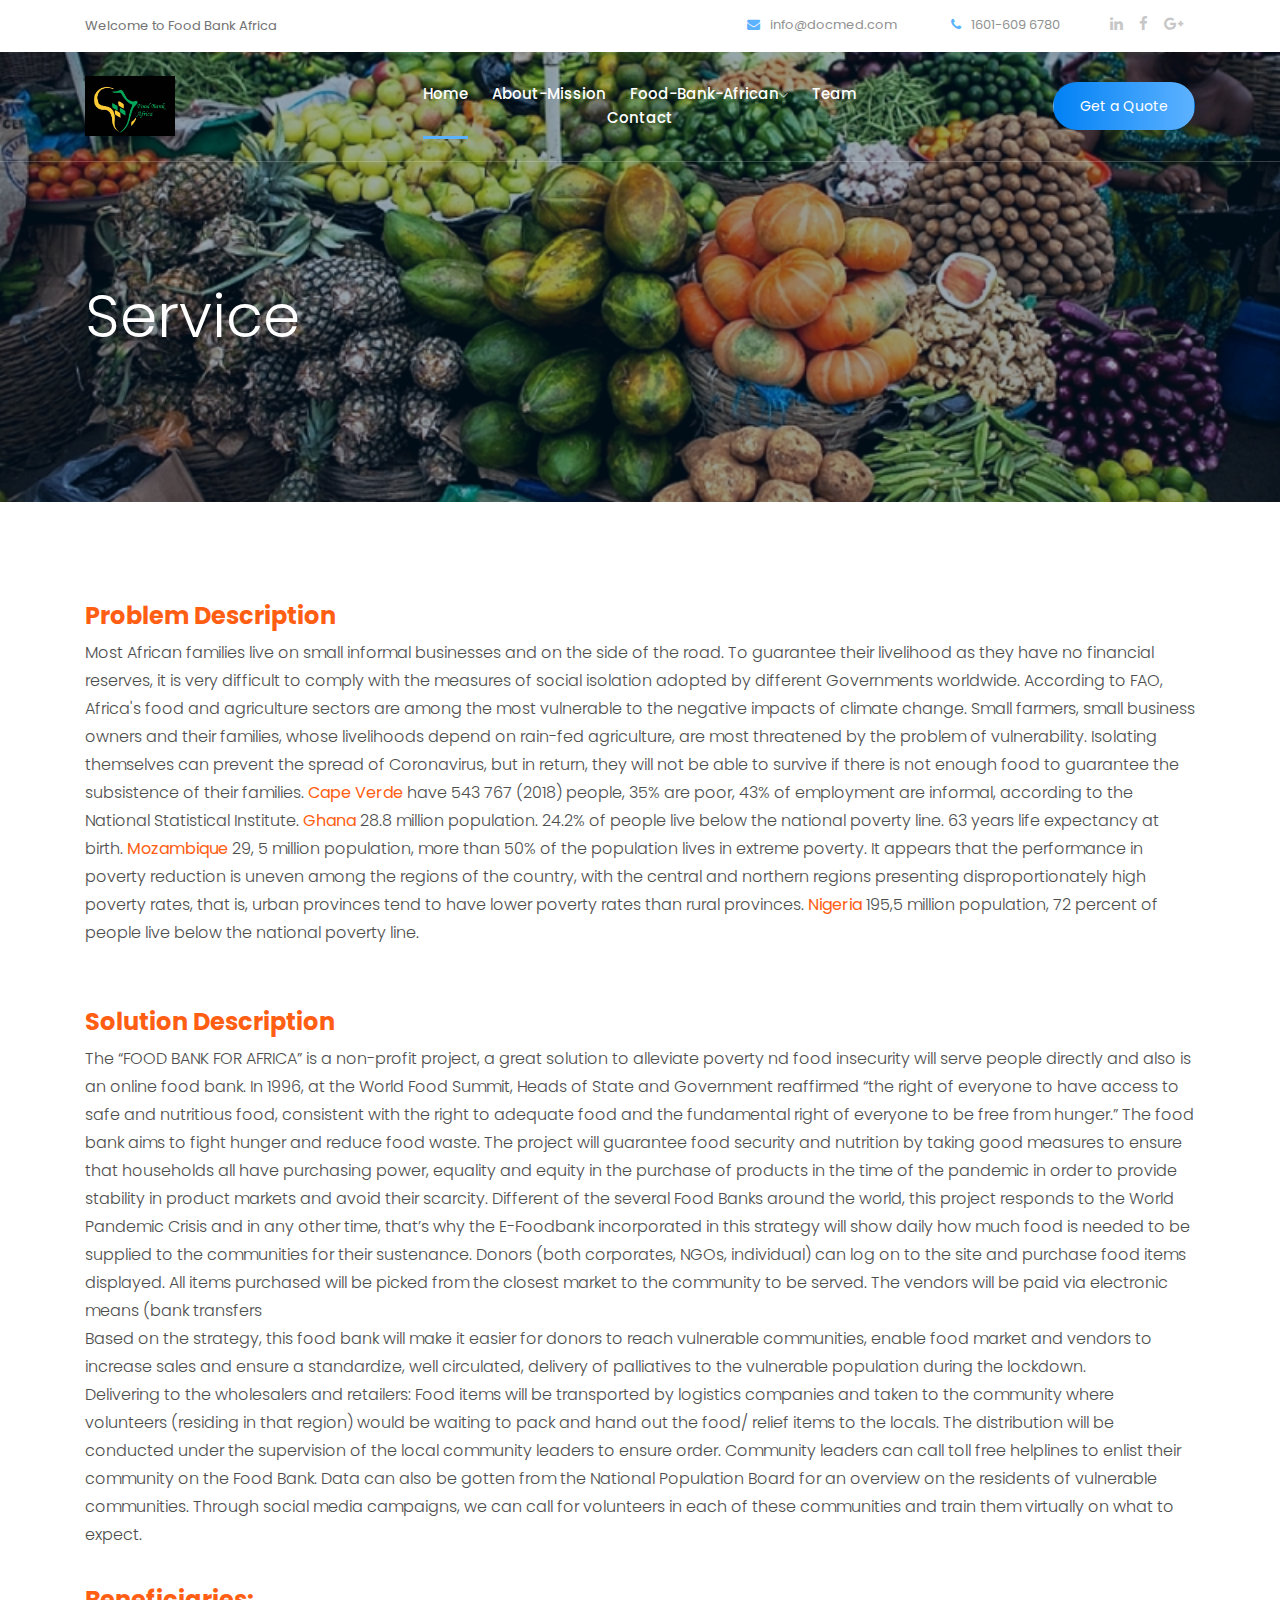
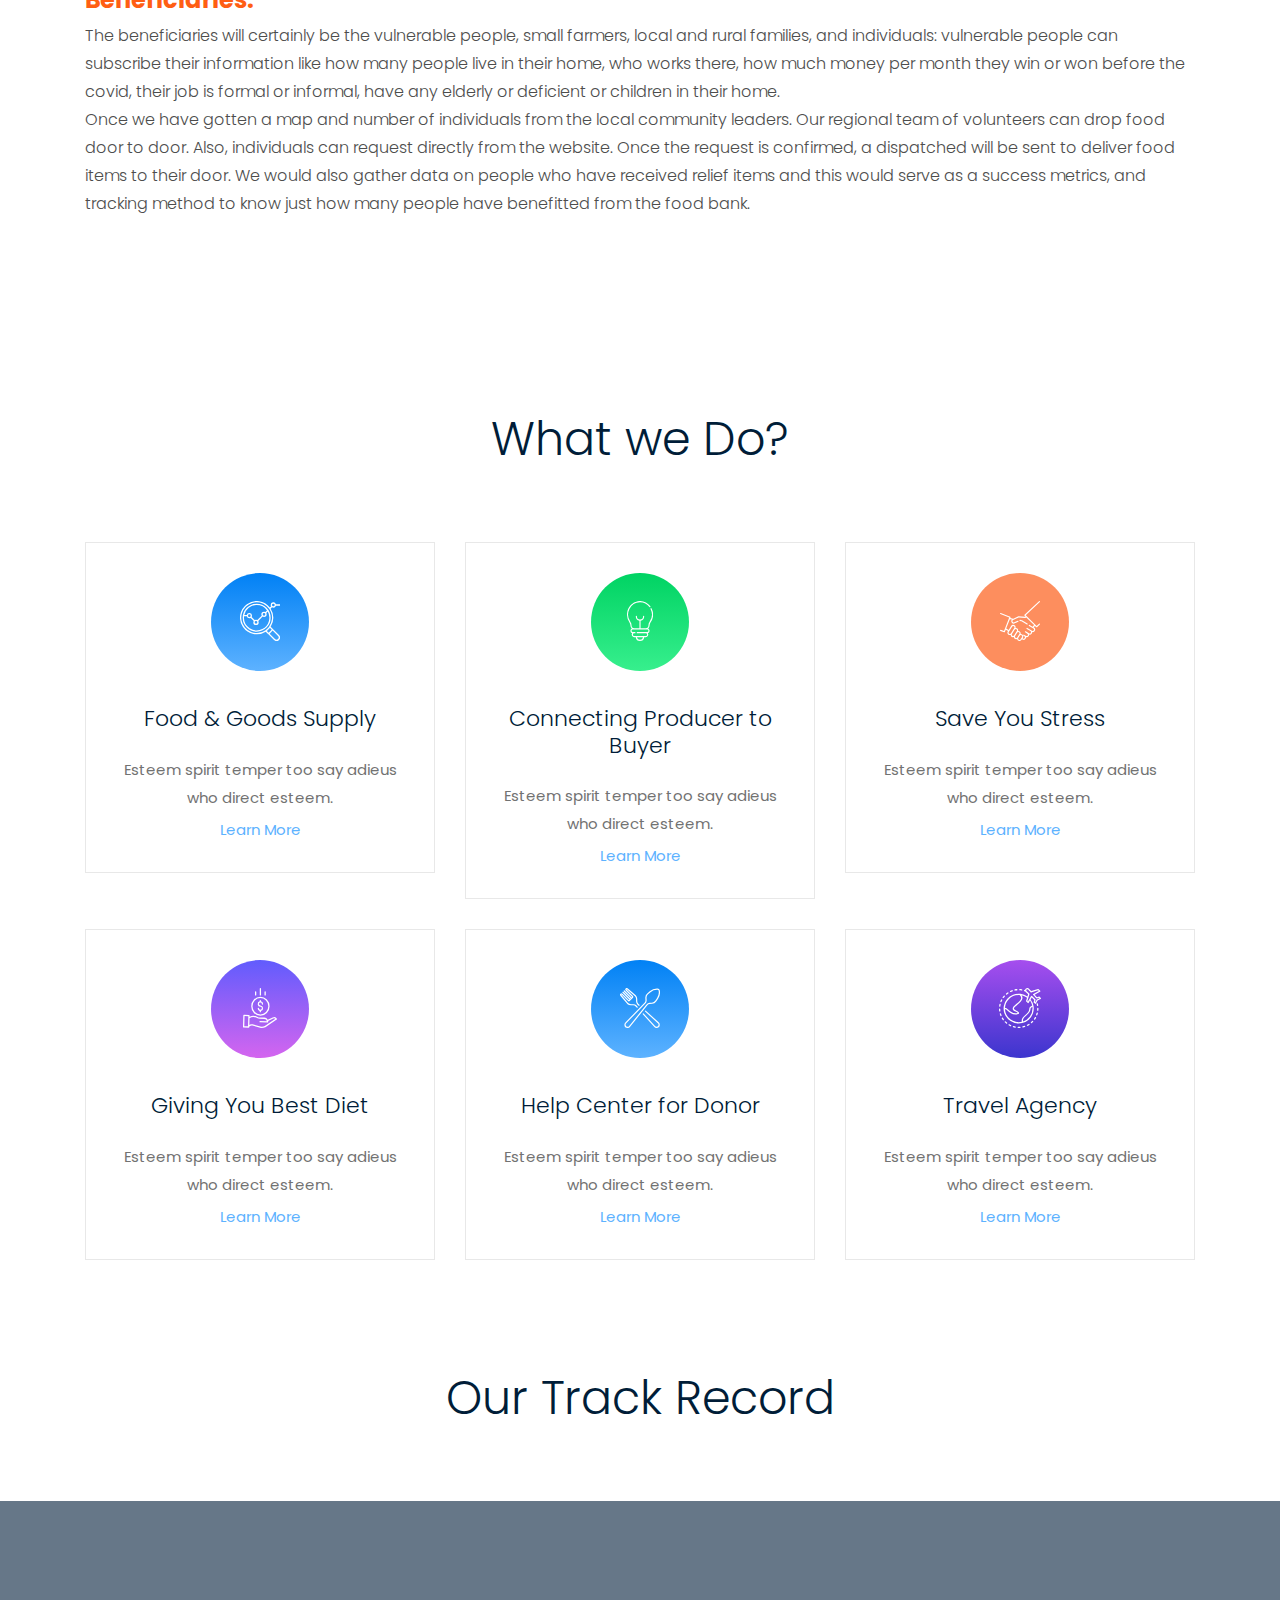
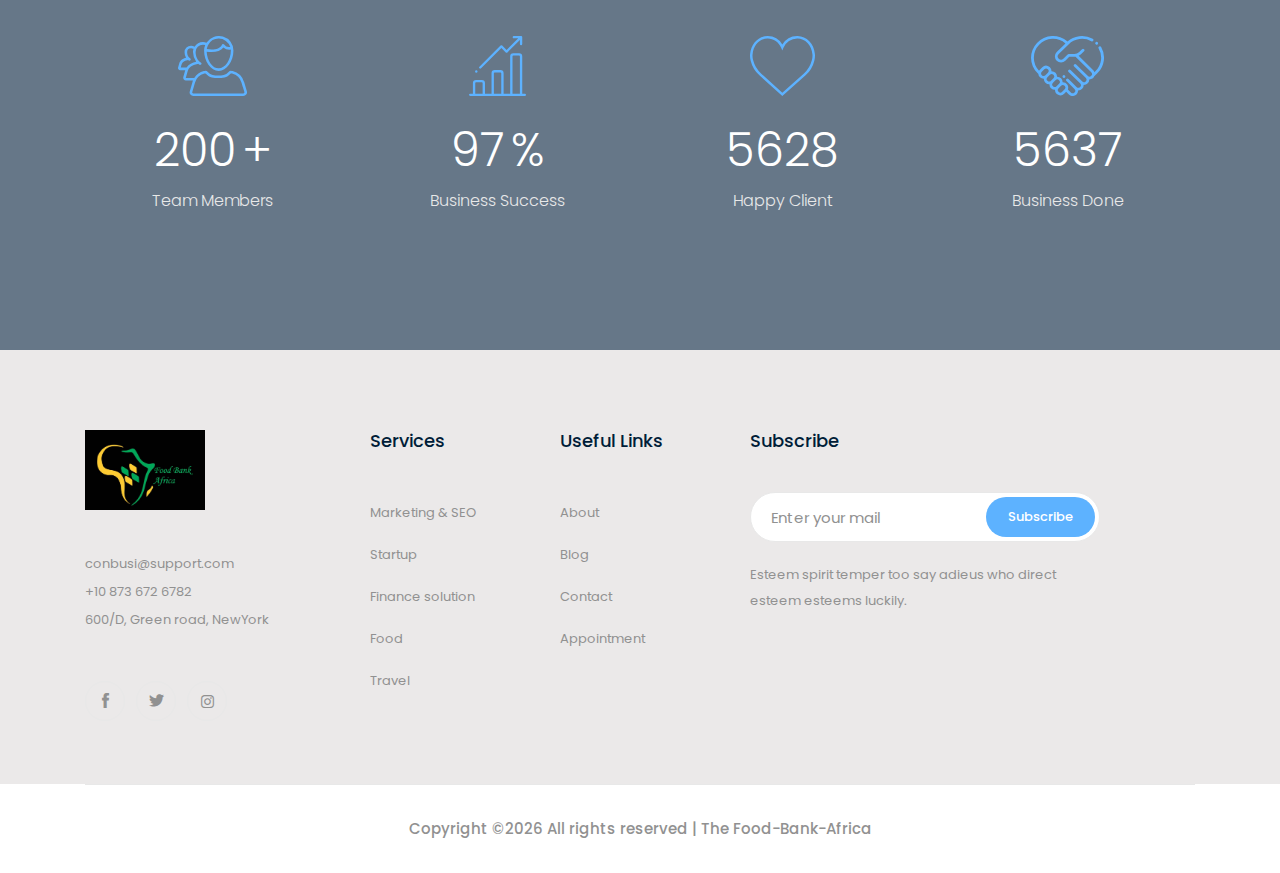
==== commit 31af670d: "Update about.html" ====
--- a/about.html
+++ b/about.html
@@ -11,7 +11,9 @@
     <!-- <link rel="manifest" href="site.webmanifest"> -->
     <link rel="shortcut icon" type="image/x-icon" href="img/favicon.png">
     <!-- Place favicon.ico in the root directory -->
-    
+<link rel="stylesheet" href="https://stackpath.bootstrapcdn.com/bootstrap/4.4.1/css/bootstrap.min.css" 
+    integrity="sha384-Vkoo8x4CGsO3+Hhxv8T/Q5PaXtkKtu6ug5TOeNV6gBiFeWPGFN9MuhOf23Q9Ifjh" crossorigin="anonymous">
+
     <!-- CSS here -->
     <link rel="stylesheet" href="css/bootstrap.min.css">
     <link rel="stylesheet" href="css/owl.carousel.min.css">
@@ -33,7 +35,7 @@
             <p class="browserupgrade">You are using an <strong>outdated</strong> browser. Please <a href="https://browsehappy.com/">upgrade your browser</a> to improve your experience and security.</p>
         <![endif]-->
 
-    <!-- header-start -->
+   <!-- header-start -->
     <header>
         <div class="header-area ">
             <div class="header-top_area d-none d-lg-block">
@@ -76,7 +78,7 @@
                             <div class="col-xl-3 col-lg-2">
                                 <div class="logo">
                                     <a href="index.html">
-                                        <img src="img/Logo1.png" alt="">
+                                        <img src="img/newlogo.jpeg" alt="">
                                     </a>
                                 </div>
                             </div>
@@ -84,20 +86,18 @@
                                 <div class="main-menu  d-none d-lg-block">
                                     <nav>
                                         <ul id="navigation">
-                                            <li><a class="active" href="index.html">home</a></li>
+                                           <li><a class="active" href="index.html">home</a></li>
+                                                <li><a href="about.html">About-Mission</a></li>
                                             <li><a href="#">Food-Bank-African<i class="ti-angle-down"></i></a>
                                                 <ul class="submenu">
-                                                        <li><a href="about.html">Nigeria</a></li>
-                                                        <li><a href="about.html">Ghana</a></li>
-                                                        <li><a href="about.html">Zambia</a></li>
-                                                        <li><a href="about.html">Ethopia</a></li>
-                                                        <li><a href="about.html">Cameroon</a></li>
-                                                        <li><a href="about.html">Zimbabwe</a></li>
-                                                        <li><a href="about.html">South Africa</a></li>
-                                                        <li><a href="about.html">Egypt</a></li>
+                                                         <li><a href="nigeria-product.html">Nigeria</a></li>
+                                                        <li><a href="ghanaproduct.html">Ghana</a></li>
+                                                        <li><a href="capeverpro.html">Cape Verde</a></li>
+                                                        <li><a href="mozabiqpro.html">Mozambique</a></li>
+                                                        <li><a href="form.html">Purchase Form</a></li>
                                                 </ul>
                                             </li>
-                                            <li><a href="services.html">Services</a></li>
+                                            <li><a href="team.html">Team</a></li>
                                             <li><a href="contact.html">Contact</a></li>
                                         </ul>
                                     </nav>
@@ -127,7 +127,7 @@
                 <div class="row">
                     <div class="col-xl-12">
                         <div class="bradcam_text">
-                            <h3>About Us</h3>
+                            <h3>service</h3>
                         </div>
                     </div>
                 </div>
@@ -135,103 +135,193 @@
         </div>
         <!--/ bradcam_area  -->
 
-    <!-- about_info_area start  -->
-    <div class="about_info_area plus_padding">
+        <div class="service_area">
         <div class="container">
-            <div class="row align-items-center">
-                <div class="col-xl-6 col-lg-6">
-                    <div class="about_thumb">
-                        <img src="img/1.jpg" alt="">
-                    </div>
-                </div>
-                <div class="col-xl-6 col-lg-6">
-                    <div class="about_thumb">
-                        <img src="img/2.jpg" alt="">
-                    </div>
-                </div>
-                <div class="col-xl-6 col-lg-6">
-                    <div class="about_thumb">
-                        <img src="img/3.jpg" alt="">
-                    </div>
-                </div>
-                <div class="col-xl-6 col-lg-6">
-                    <div class="about_thumb">
-                        <img src="img/4.jpg" alt="">
-                    </div>
-                </div>
-                <div class="col-xl-6 col-lg-6">
-                    <div class="about_thumb">
-                        <img src="img/5.jpg" alt="">
-                    </div>
-                </div>
-                <div class="col-xl-6 col-lg-6">
-                    <div class="about_thumb">
-                        <img src="img/6.jpg" alt="">
-                    </div>
-                </div>
-                <div class="col-xl-6 col-lg-6">
-                    <div class="about_thumb">
-                        <img src="img/7.jpg" alt="">
-                    </div>
-                </div>
-                <div class="col-xl-6 col-lg-6">
-                    <div class="about_thumb">
-                        <img src="img/8.jpeg" alt="">
-                    </div>
-                </div>
-                <div class="col-xl-6 col-lg-6">
-                    <div class="about_thumb">
-                        <img src="img/9.jpg" alt="">
-                    </div>
-                </div>
-                <div class="col-xl-6 col-lg-6">
-                    <div class="about_thumb">
-                        <img src="img/10.jpg" alt="">
-                    </div>
-                </div>
-            </div>
-        </div>
-    </div>
-    <!-- /about_info_area end  -->
-    <div class="contact_form_quote">
+            <h3><b>Problem Description</b></h3>
+            <p>
+               Most African families live on small informal businesses and on the side of the road. 
+               To guarantee their livelihood as they have no financial reserves, it is very difficult 
+               to comply with the measures of social isolation adopted by different Governments worldwide. According to FAO, Africa's food and agriculture sectors are among the most vulnerable to the negative impacts of climate change. Small farmers, small business owners and their families, whose livelihoods depend on rain-fed agriculture, are most threatened by the problem of vulnerability. Isolating themselves can prevent the spread of Coronavirus, but in return, they will not be able to survive if there is not enough food to guarantee the subsistence of their families.
+               <b>Cape Verde</b> have 543 767 (2018) people, 35% are poor, 43% of employment are informal, 
+                according to the National Statistical Institute. <b>Ghana</b> 28.8 million population. 24.2% of 
+                people live below the national poverty line. 63 years life expectancy at birth.  
+              <b> Mozambique</b> 29, 5 million population, more than 50% of the population lives in extreme 
+                poverty. It appears that the performance in poverty reduction is uneven among the regions 
+                of the country, with the central and northern regions presenting disproportionately high 
+                poverty rates, that is, urban provinces tend to have lower poverty rates than rural 
+                provinces. <b>Nigeria</b> 195,5 million population, 72 percent of people live below the national 
+                poverty line.  
+            </p>
+            <br>
+            <br>
+            <h3><b>Solution Description</b></h3>
+            <p>
+                The “FOOD BANK FOR AFRICA” is a non-profit project, a great solution to alleviate poverty 
+                nd food insecurity will serve people directly and also is an online food bank. In 1996, 
+                at the World Food Summit, Heads of State and Government reaffirmed “the right of everyone 
+                to have access to safe and nutritious food, consistent with the right to adequate food and 
+                the fundamental right of everyone to be free from hunger.” The food bank aims to fight 
+                hunger and reduce food waste. The project will guarantee food security and nutrition by 
+                taking good measures to ensure that households all have purchasing power, equality and 
+                equity in the purchase of products in the time of the pandemic in order to provide 
+                stability in product markets and avoid their scarcity. Different of the several Food 
+                Banks around the world, this project responds to the World Pandemic Crisis and in any 
+                other time, that’s why the E-Foodbank incorporated in this strategy will show daily how 
+                much food is needed to be supplied to the communities for their sustenance. Donors 
+                (both corporates, NGOs, individual) can log on to the site and purchase food items 
+                displayed. All items purchased will be picked from the closest market to the community 
+                to be served. The vendors will be paid via electronic means (bank transfers
+               <br> Based on the strategy, this food bank will make it easier for donors to reach 
+               vulnerable communities, enable food market and vendors to increase sales and ensure a 
+               standardize, well circulated, delivery of palliatives to the vulnerable population during 
+               the lockdown. <br> Delivering to the wholesalers and retailers: Food items will be 
+               transported by logistics companies and taken to the community where volunteers 
+               (residing in that region) would be waiting to pack and hand out the food/ relief items 
+               to the locals. The distribution will be conducted under the supervision of the local 
+               community leaders to ensure order.  Community leaders can call toll free helplines to 
+               enlist their community on the Food Bank. Data can also be gotten from the National 
+               Population Board for an overview on the residents of vulnerable communities. Through 
+               social media campaigns, we can call for volunteers in each of these communities and 
+               train them virtually on what to expect.
+            </p>
+            <br>
+            <h3><b>Beneficiaries:</b></h3>
+            <p>
+            The beneficiaries will certainly be the vulnerable people, small farmers, local and rural 
+            families, and individuals:  vulnerable people can subscribe their information like how many 
+            people live in their home, who works there, how much money per month they win or won before 
+            the covid, their job is formal or informal, have any elderly or deficient or children in 
+            their home.
+           <br> Once we have gotten a map and number of individuals from the local community leaders. 
+           Our regional team of volunteers can drop food door to door. Also, individuals can request 
+           directly from the website. Once the request is confirmed, a dispatched will be sent to deliver 
+           food items to their door. We would also gather data on people who have received relief items 
+           and this would serve as a success metrics, and tracking method to know just how many people 
+           have benefitted from the food bank.
+            </p>
+        </div>
+        </div>
+    <!-- service_area_start -->
+    <div class="service_area">
         <div class="container">
             <div class="row">
-                <div class="col-xl-5 col-lg-6">
-                    <div class="form_wrap">
-                            <h3>Get Free Quote</h3>
-                            <form action="#">
-                                <input type="text" placeholder="Your Name" >
-                                <input type="email" placeholder="Email" >
-                                <textarea name="#" id="" cols="30" rows="10" placeholder="Message" ></textarea>
-                                <button class="boxed-btn3">Send</button>
-                            </form>
-                    </div>
-                </div>
-                <div class="col-xl-6 offset-xl-1 col-lg-6">
-                    <div class="contact_thumb">
-                        <img src="img/banner/contact_thumb.png" alt="">
+                <div class="col-xl-12">
+                    <div class="section_title text-center mb-50">
+                        <h3>What we Do?</h3>
+                    </div>
+                </div>
+            </div>
+            <div class="row">
+                <div class="col-xl-4 col-md-6 col-lg-4">
+                    <div class="single_service text-center">
+                        <div class="service_icon">
+                            <img src="img/svg_icon/1.svg" alt="">
+                        </div>
+                        <h3>Food & Goods Supply</h3>
+                        <p>Esteem spirit temper too say adieus who direct esteem.</p>
+                        <a href="#" class="learn_more">Learn More</a>
+                    </div>
+                </div>
+                <div class="col-xl-4 col-md-6 col-lg-4">
+                    <div class="single_service text-center">
+                        <div class="service_icon">
+                            <img src="img/svg_icon/2.svg" alt="">
+                        </div>
+                        <h3>Connecting Producer to Buyer</h3>
+                        <p>Esteem spirit temper too say adieus who direct esteem.</p>
+                        <a href="#" class="learn_more">Learn More</a>
+                    </div>
+                </div>
+                <div class="col-xl-4 col-md-6 col-lg-4">
+                    <div class="single_service text-center">
+                        <div class="service_icon">
+                            <img src="img/svg_icon/3.svg" alt="">
+                        </div>
+                        <h3>Save You Stress</h3>
+                        <p>Esteem spirit temper too say adieus who direct esteem.</p>
+                        <a href="#" class="learn_more">Learn More</a>
+                    </div>
+                </div>
+                <div class="col-xl-4 col-md-6 col-lg-4">
+                    <div class="single_service text-center">
+                        <div class="service_icon">
+                            <img src="img/svg_icon/4.svg" alt="">
+                        </div>
+                        <h3>Giving You Best Diet</h3>
+                        <p>Esteem spirit temper too say adieus who direct esteem.</p>
+                        <a href="#" class="learn_more">Learn More</a>
+                    </div>
+                </div>
+                <div class="col-xl-4 col-md-6 col-lg-4">
+                    <div class="single_service text-center">
+                        <div class="service_icon">
+                            <img src="img/svg_icon/5.svg" alt="">
+                        </div>
+                        <h3>Help Center for Donor</h3>
+                        <p>Esteem spirit temper too say adieus who direct esteem.</p>
+                        <a href="#" class="learn_more">Learn More</a>
+                    </div>
+                </div>
+                <div class="col-xl-4 col-md-6 col-lg-4">
+                    <div class="single_service text-center">
+                        <div class="service_icon">
+                            <img src="img/svg_icon/6.svg" alt="">
+                        </div>
+                        <h3>Travel Agency </h3>
+                        <p>Esteem spirit temper too say adieus who direct esteem.</p>
+                        <a href="#" class="learn_more">Learn More</a>
                     </div>
                 </div>
             </div>
         </div>
     </div>
-
-    <!-- Information_area  -->
-    <div class="Information_area overlay">
+    <!-- service_area_end -->
+ <div class="section_title text-center mb-50">
+        <h3>Our Track Record</h3>
+      </div>
+    <div class="counter_area counter_bg_1 overlay_03">
         <div class="container">
-            <div class="row justify-content-center align-items-center">
-                <div class="col-xl-8">
-                    <div class="info_text text-center">
-                        <h3>For Any Information Call Us</h3>
-                        <p>Esteem spirit temper too say adieus who direct esteem.</p>
-                        <a class="boxed-btn3" href="#">+10 673 763 6786</a>
+            <div class="row">
+                <div class="col-xl-3 col-lg-3 col-md-3">
+                    <div class="single_counter text-center">
+                        <div class="counter_icon">
+                            <img src="img/svg_icon/group.svg" alt="">
+                        </div>
+                        <h3> <span class="counter">200</span> <span> +</span> </h3>
+                        <p>Team Members</p>
+                    </div>
+                </div>
+                <div class="col-xl-3 col-lg-3 col-md-3">
+                    <div class="single_counter text-center">
+                        <div class="counter_icon">
+                            <img src="img/svg_icon/cart.svg" alt="">
+                        </div>
+                        <h3> <span class="counter">97</span> <span>%</span> </h3>
+                        <p>Business Success</p>
+                    </div>
+                </div>
+                <div class="col-xl-3 col-lg-3 col-md-3">
+                    <div class="single_counter text-center">
+                        <div class="counter_icon">
+                            <img src="img/svg_icon/heart.svg" alt="">
+                        </div>
+                        <h3> <span class="counter">5628</span></h3>
+                        <p>Happy Client</p>
+                    </div>
+                </div>
+                <div class="col-xl-3 col-lg-3 col-md-3">
+                    <div class="single_counter text-center">
+                        <div class="counter_icon">
+                            <img src="img/svg_icon/respect.svg" alt="">
+                        </div>
+                        <h3> <span class="counter">5637</span> </h3>
+                        <p>Business Done</p>
                     </div>
                 </div>
             </div>
         </div>
     </div>
-    <!-- /Information_area  end -->
-
+    <!-- /counter_area  -->
     <!-- footer start -->
     <footer class="footer">
         <div class="footer_top">
@@ -241,7 +331,7 @@
                         <div class="footer_widget">
                             <div class="footer_logo">
                                 <a href="#">
-                                    <img src="img/Logo1.png" alt="">
+                                    <img src="img/newlogo.jpeg" alt="">
                                 </a>
                             </div>
                             <p>
@@ -320,9 +410,8 @@
                 <div class="row">
                     <div class="col-xl-12">
                         <p class="copy_right text-center">
-                            <!-- copywrite -->
+                        <!-- copywrite -->
 Copyright &copy;<script>document.write(new Date().getFullYear());</script> All rights reserved | The Food-Bank-Africa</a>
-<!-- copywrite -->
                         </p>
                     </div>
                 </div>
@@ -362,7 +451,10 @@
     <script src="js/mail-script.js"></script>
 
     <script src="js/main.js"></script>
-
+    <!-- bootstrap content image -->
+<script src="https://code.jquery.com/jquery-3.4.1.slim.min.js" integrity="sha384-J6qa4849blE2+poT4WnyKhv5vZF5SrPo0iEjwBvKU7imGFAV0wwj1yYfoRSJoZ+n" crossorigin="anonymous"></script>
+<script src="https://cdn.jsdelivr.net/npm/popper.js@1.16.0/dist/umd/popper.min.js" integrity="sha384-Q6E9RHvbIyZFJoft+2mJbHaEWldlvI9IOYy5n3zV9zzTtmI3UksdQRVvoxMfooAo" crossorigin="anonymous"></script>
+<script src="https://stackpath.bootstrapcdn.com/bootstrap/4.4.1/js/bootstrap.min.js" integrity="sha384-wfSDF2E50Y2D1uUdj0O3uMBJnjuUD4Ih7YwaYd1iqfktj0Uod8GCExl3Og8ifwB6" crossorigin="anonymous"></script>
 </body>
 
-</html>+</html>
--- a/css/style.css
+++ b/css/style.css
@@ -1760,6 +1760,7 @@
 /* line 55, ../../Arafath/CL/CL October/216. Consulting/HTML/scss/_team.scss */
 .team_area .border_bottom .single_team:hover .team_thumb img {
   width: 100%;
+  height: 100%;
   -webkit-transform: scale(1.1);
   -moz-transform: scale(1.1);
   -ms-transform: scale(1.1);
@@ -7341,4 +7342,14 @@
 .footer_logo img{
   width: 120px;
   height: 80px;
+}
+
+.card-img-top{
+  width: 100%;
+  height: 70%;
+}
+
+.team_thumb img{
+  width: 120px;
+  height: 400px;
 }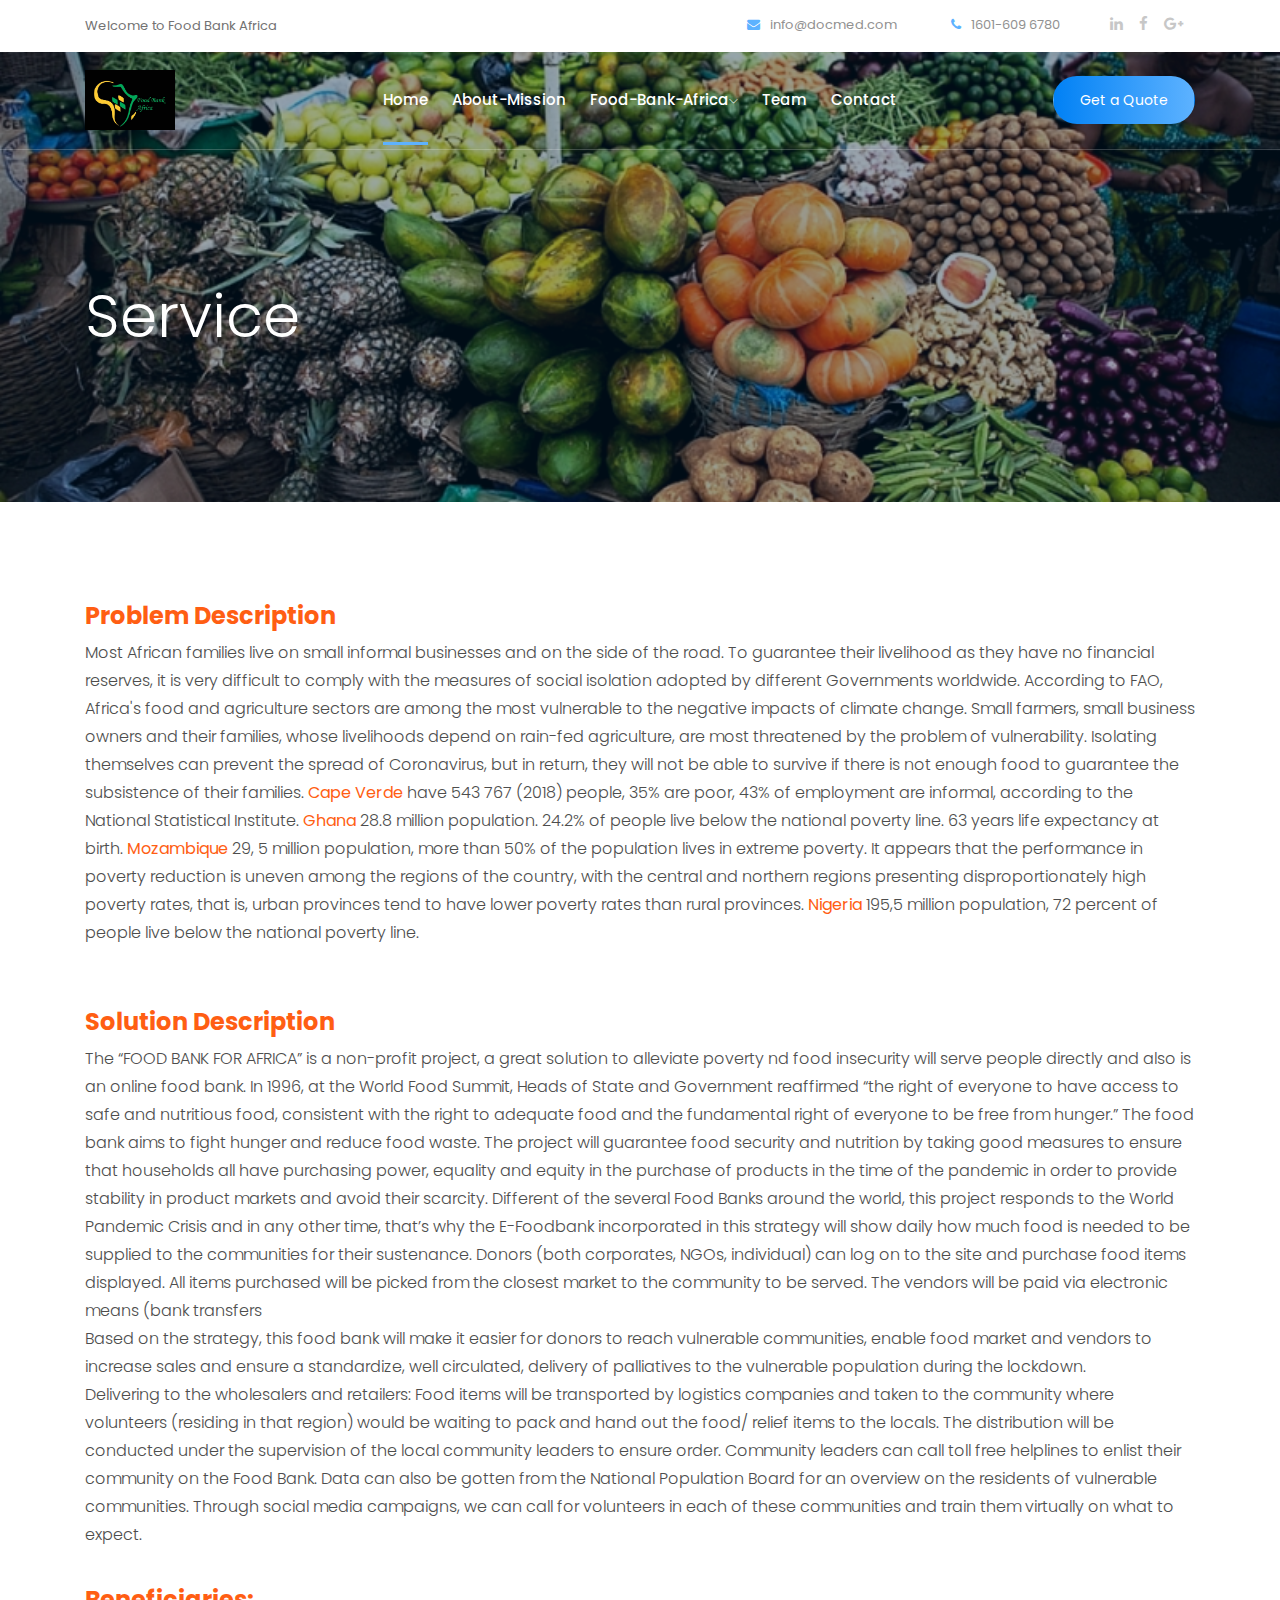
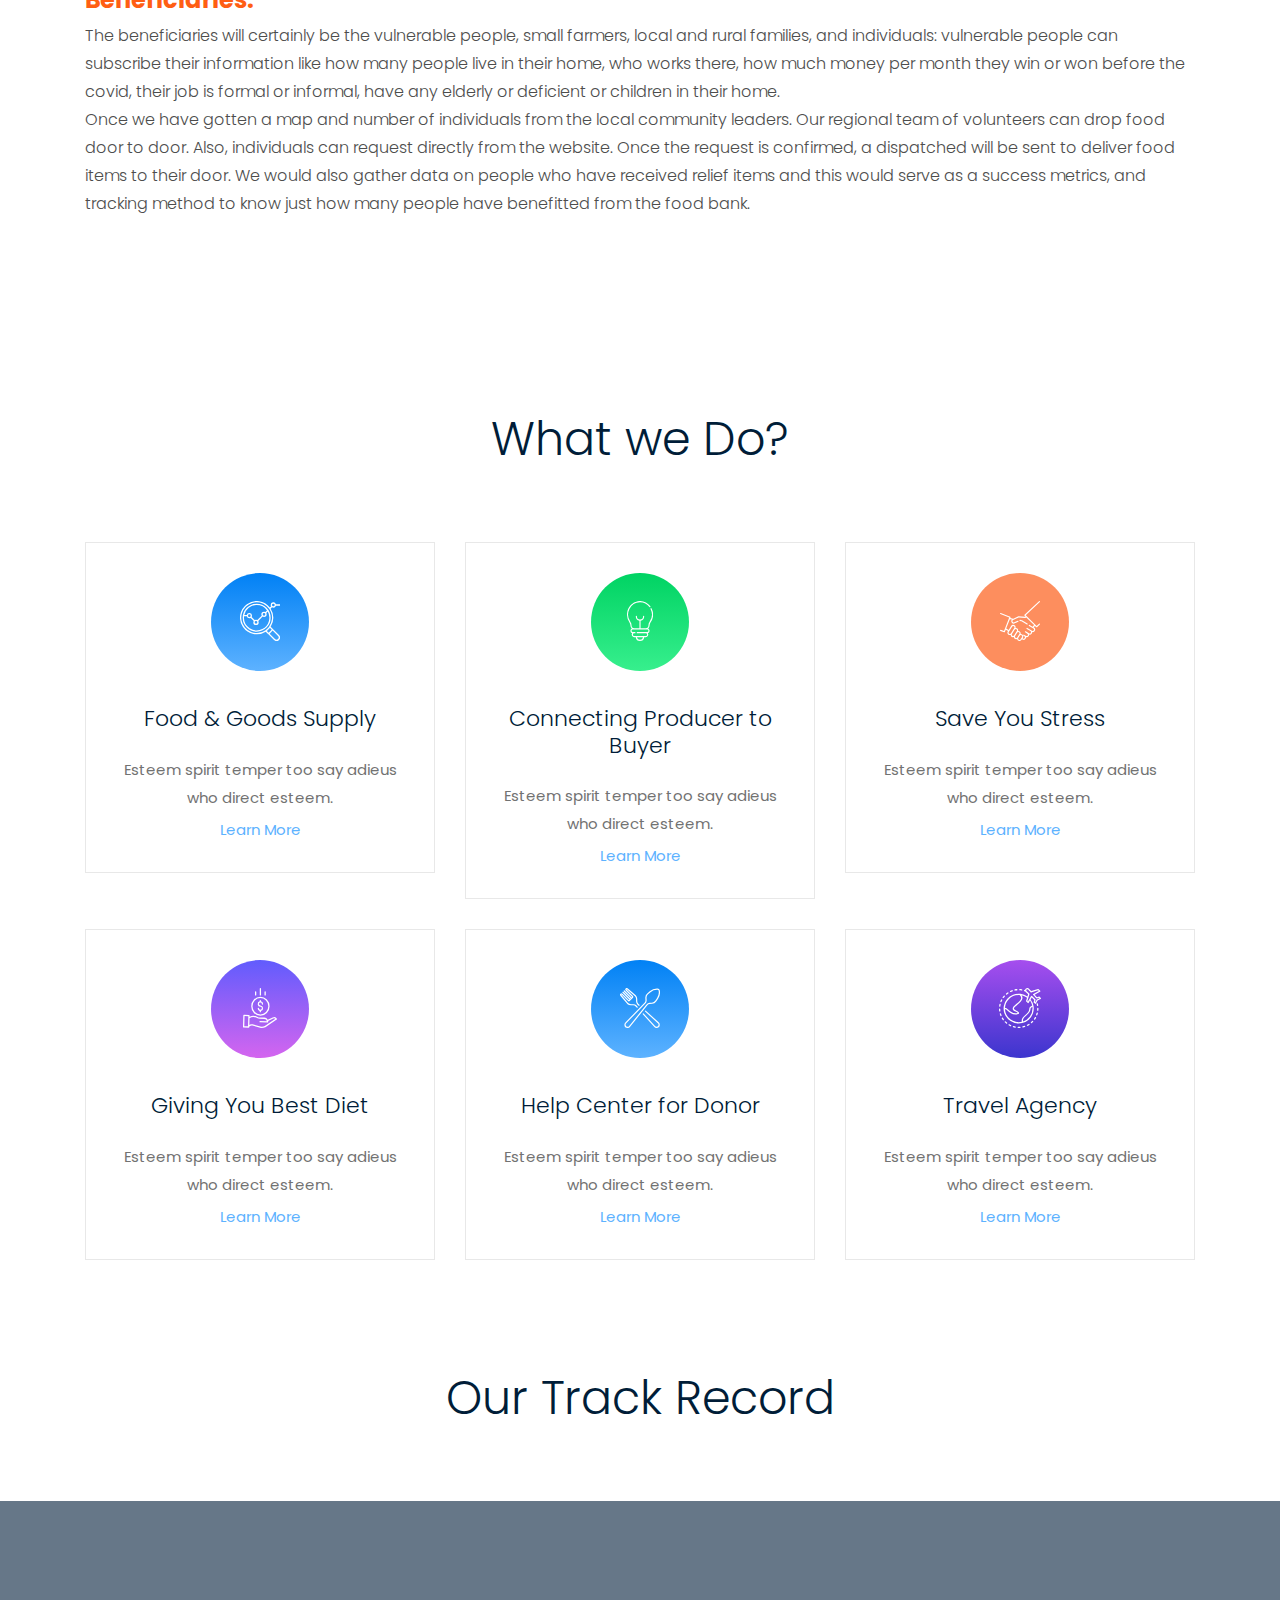
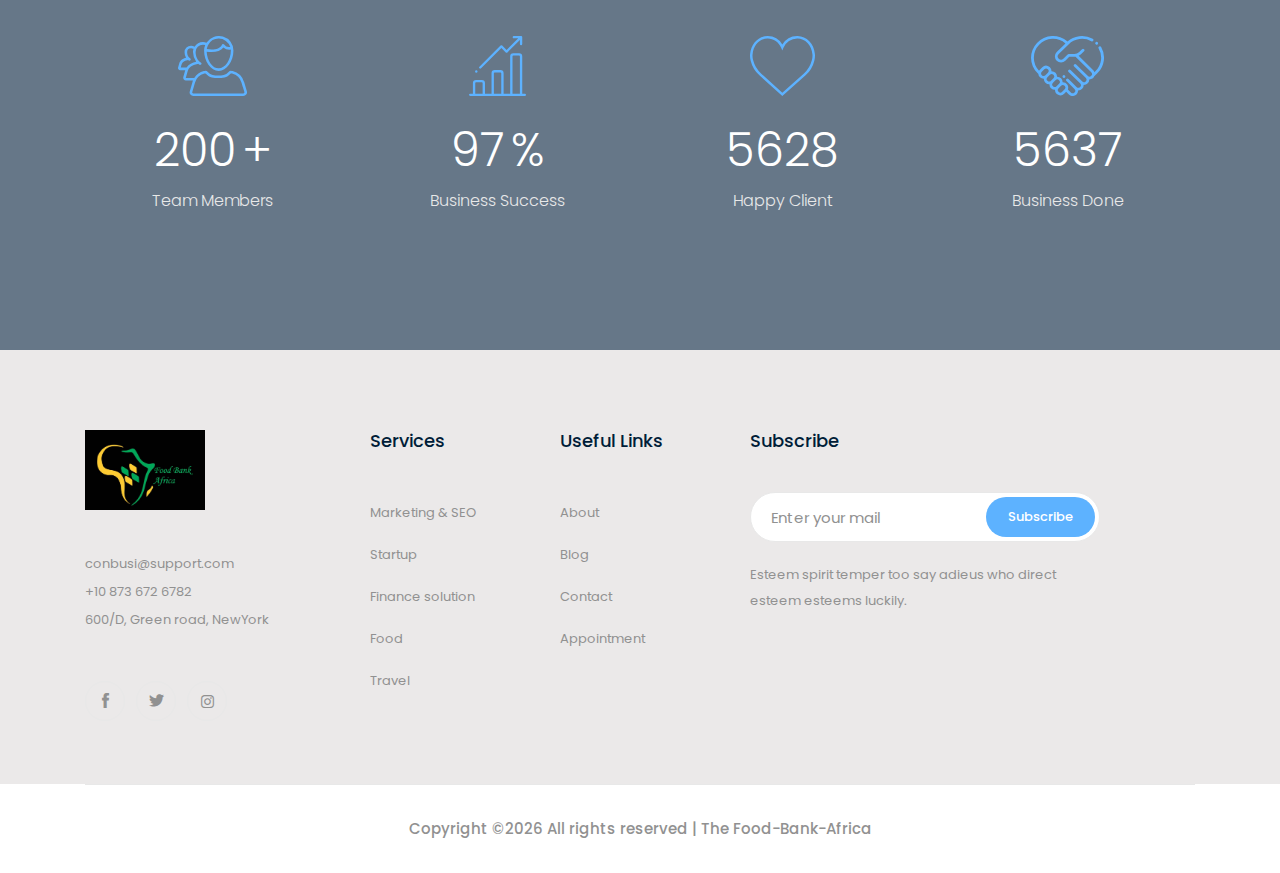
==== commit e935f829: "Update about.html" ====
--- a/about.html
+++ b/about.html
@@ -88,7 +88,7 @@
                                         <ul id="navigation">
                                            <li><a class="active" href="index.html">home</a></li>
                                                 <li><a href="about.html">About-Mission</a></li>
-                                            <li><a href="#">Food-Bank-African<i class="ti-angle-down"></i></a>
+                                            <li><a href="#">Food-Bank-Africa<i class="ti-angle-down"></i></a>
                                                 <ul class="submenu">
                                                          <li><a href="nigeria-product.html">Nigeria</a></li>
                                                         <li><a href="ghanaproduct.html">Ghana</a></li>
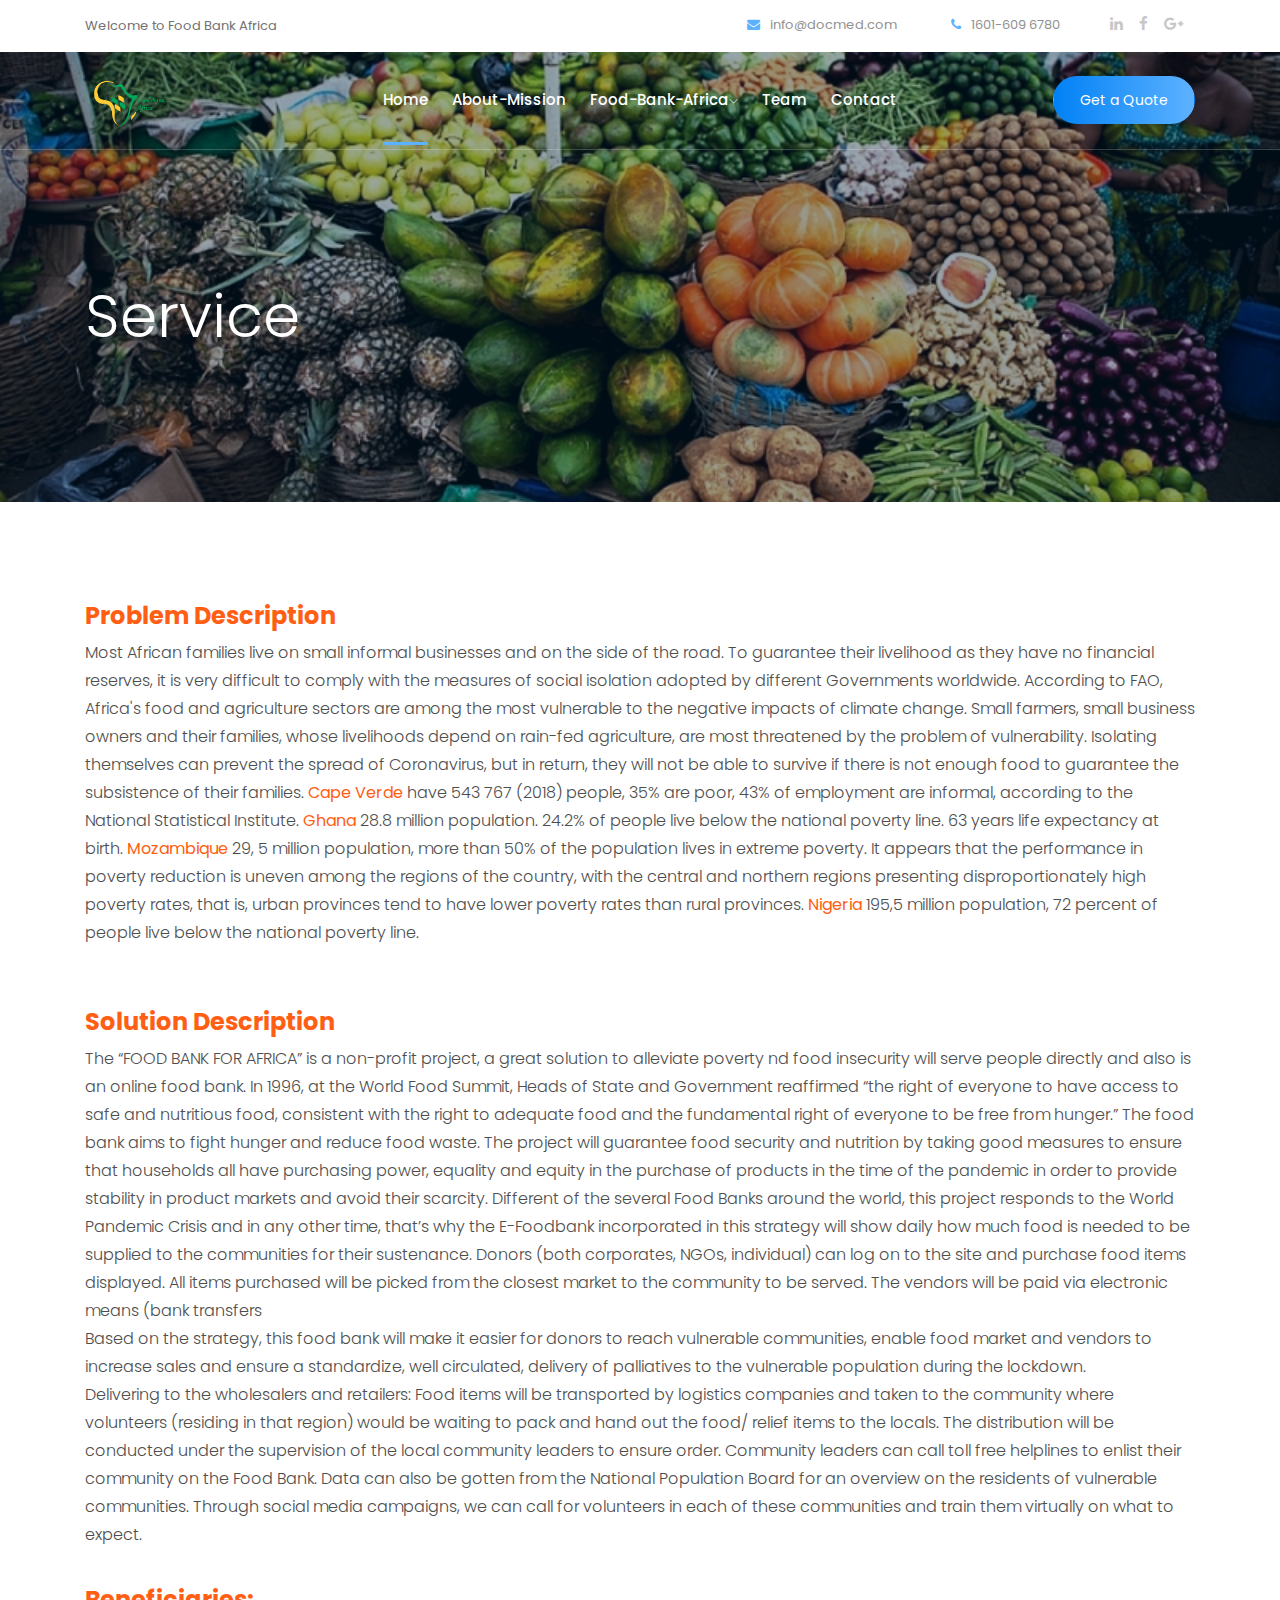
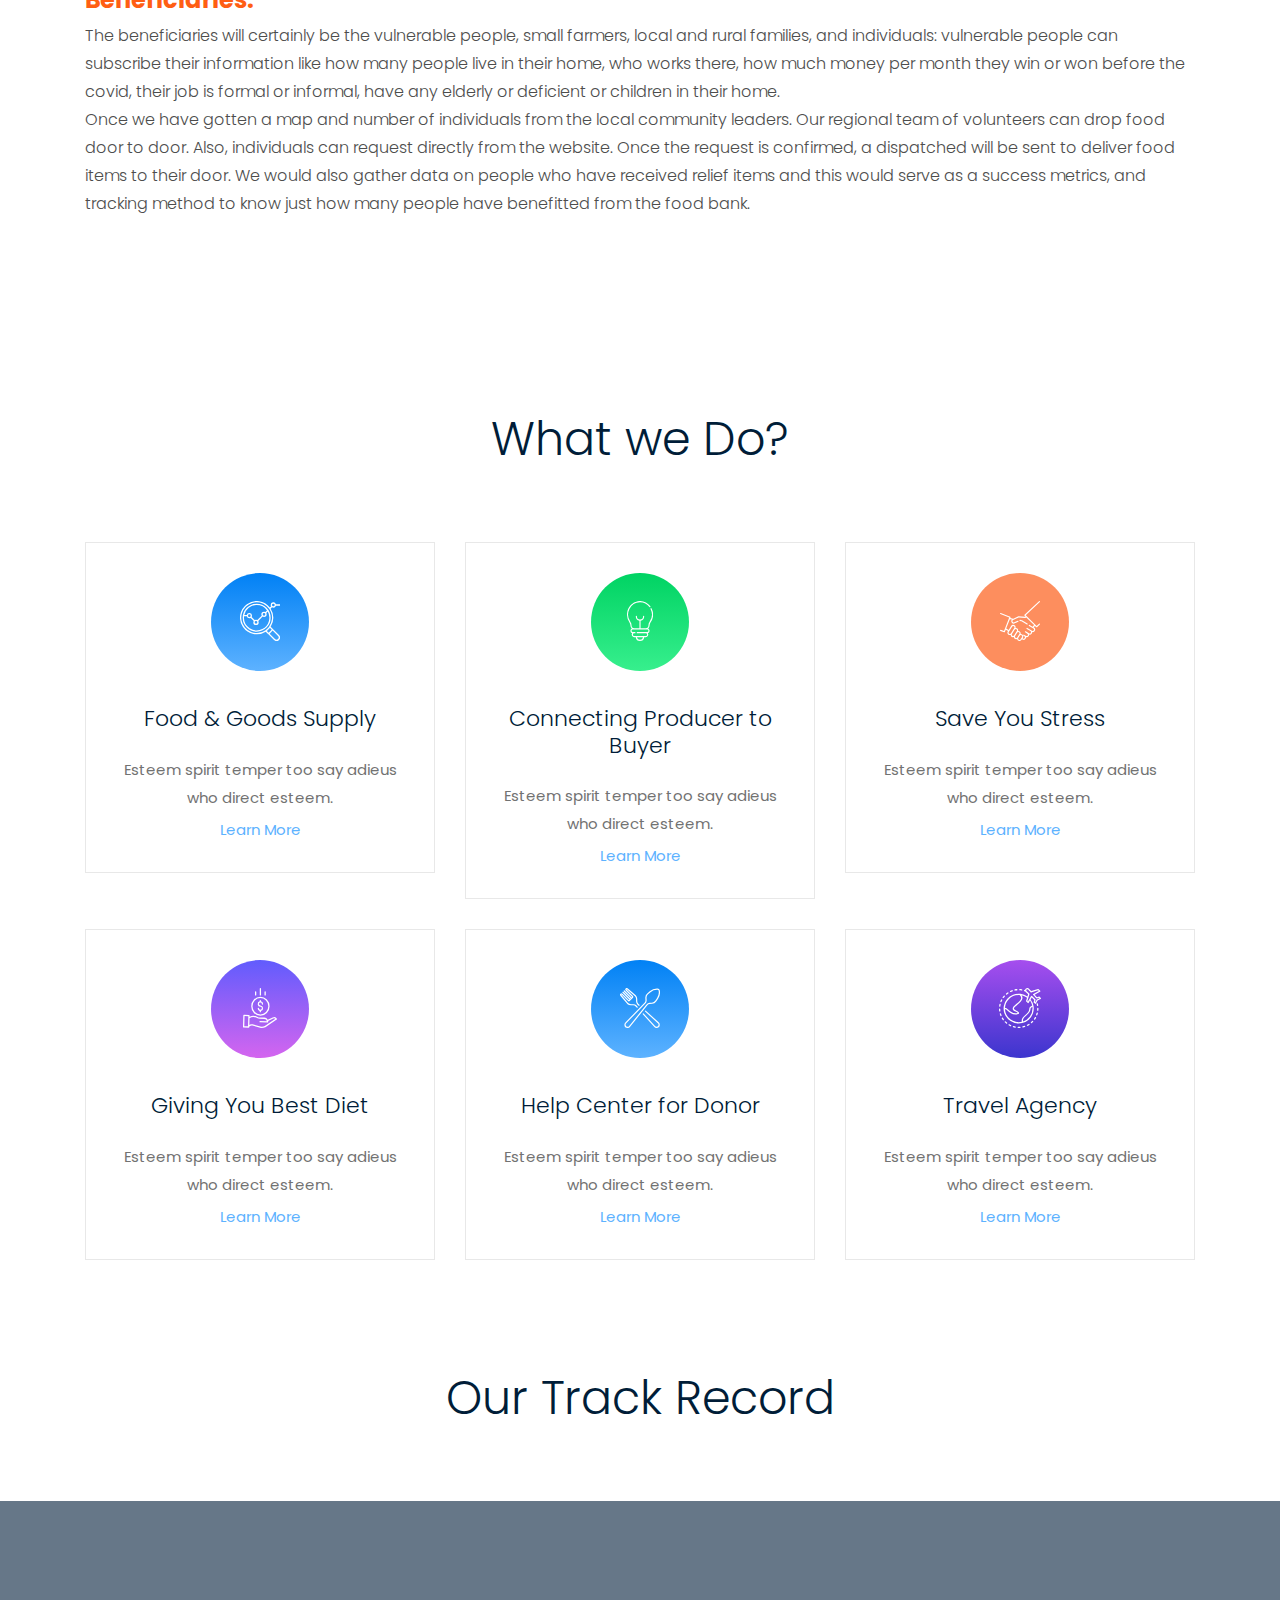
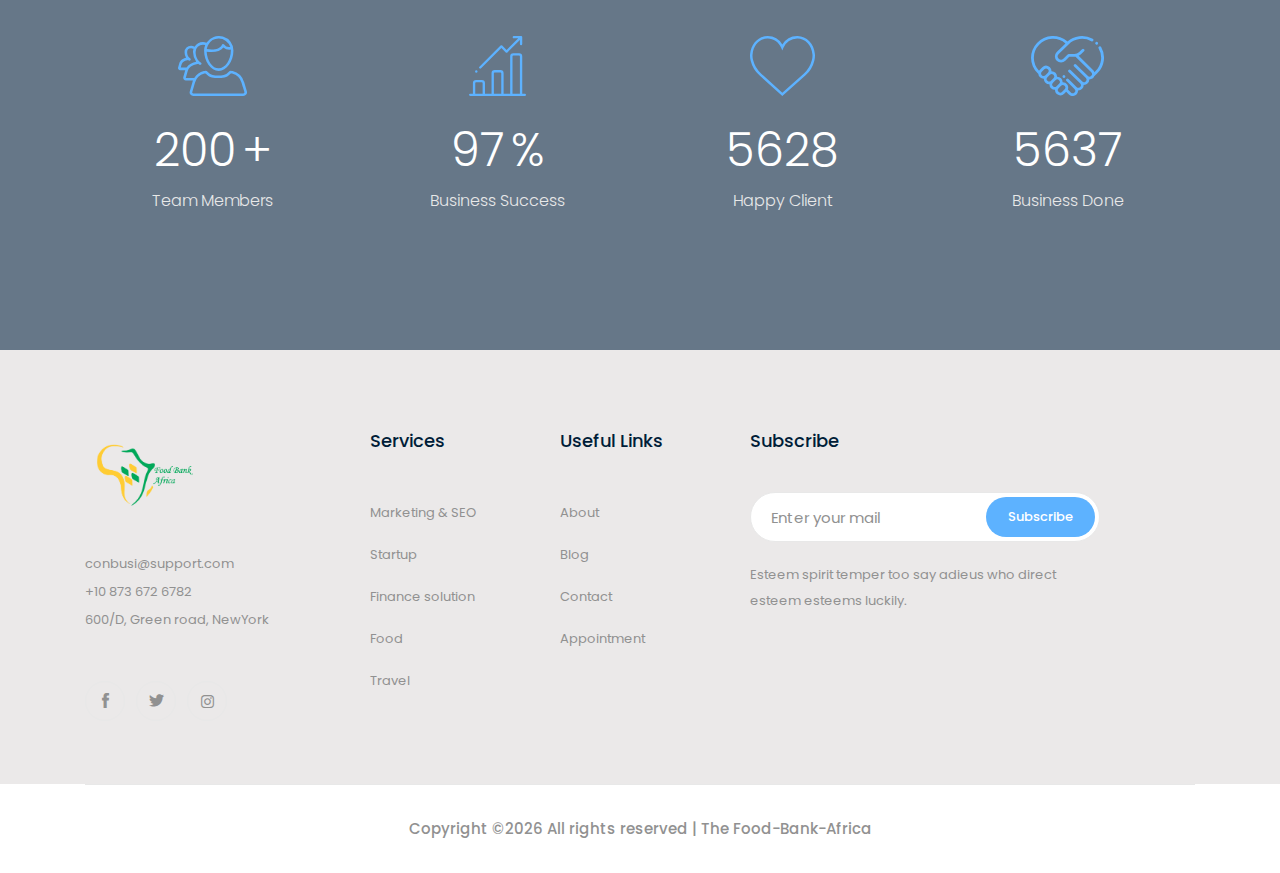
==== commit ff9e8353: "Update about.html" ====
--- a/about.html
+++ b/about.html
@@ -78,7 +78,7 @@
                             <div class="col-xl-3 col-lg-2">
                                 <div class="logo">
                                     <a href="index.html">
-                                        <img src="img/newlogo.jpeg" alt="">
+                                        <img src="img/new2.png" alt="">
                                     </a>
                                 </div>
                             </div>
@@ -331,7 +331,7 @@
                         <div class="footer_widget">
                             <div class="footer_logo">
                                 <a href="#">
-                                    <img src="img/newlogo.jpeg" alt="">
+                                    <img src="img/new2.png" alt="">
                                 </a>
                             </div>
                             <p>
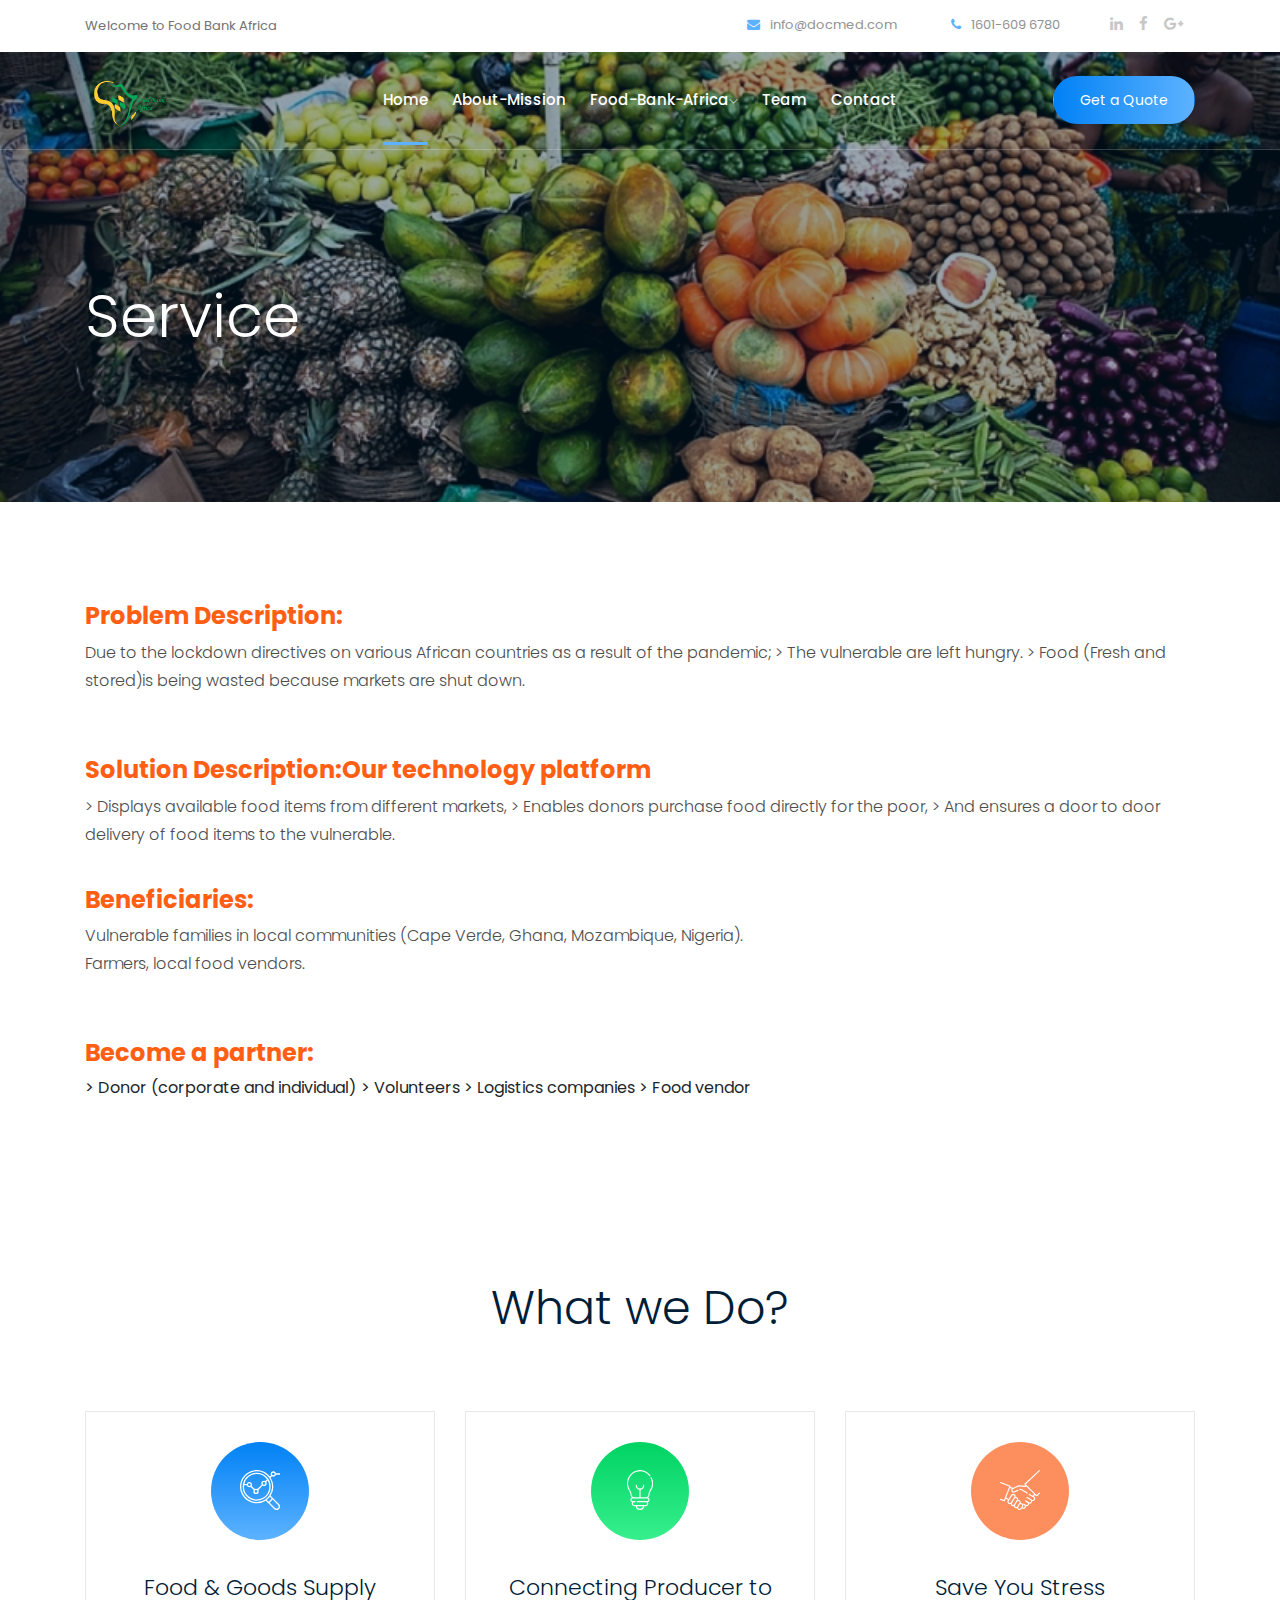
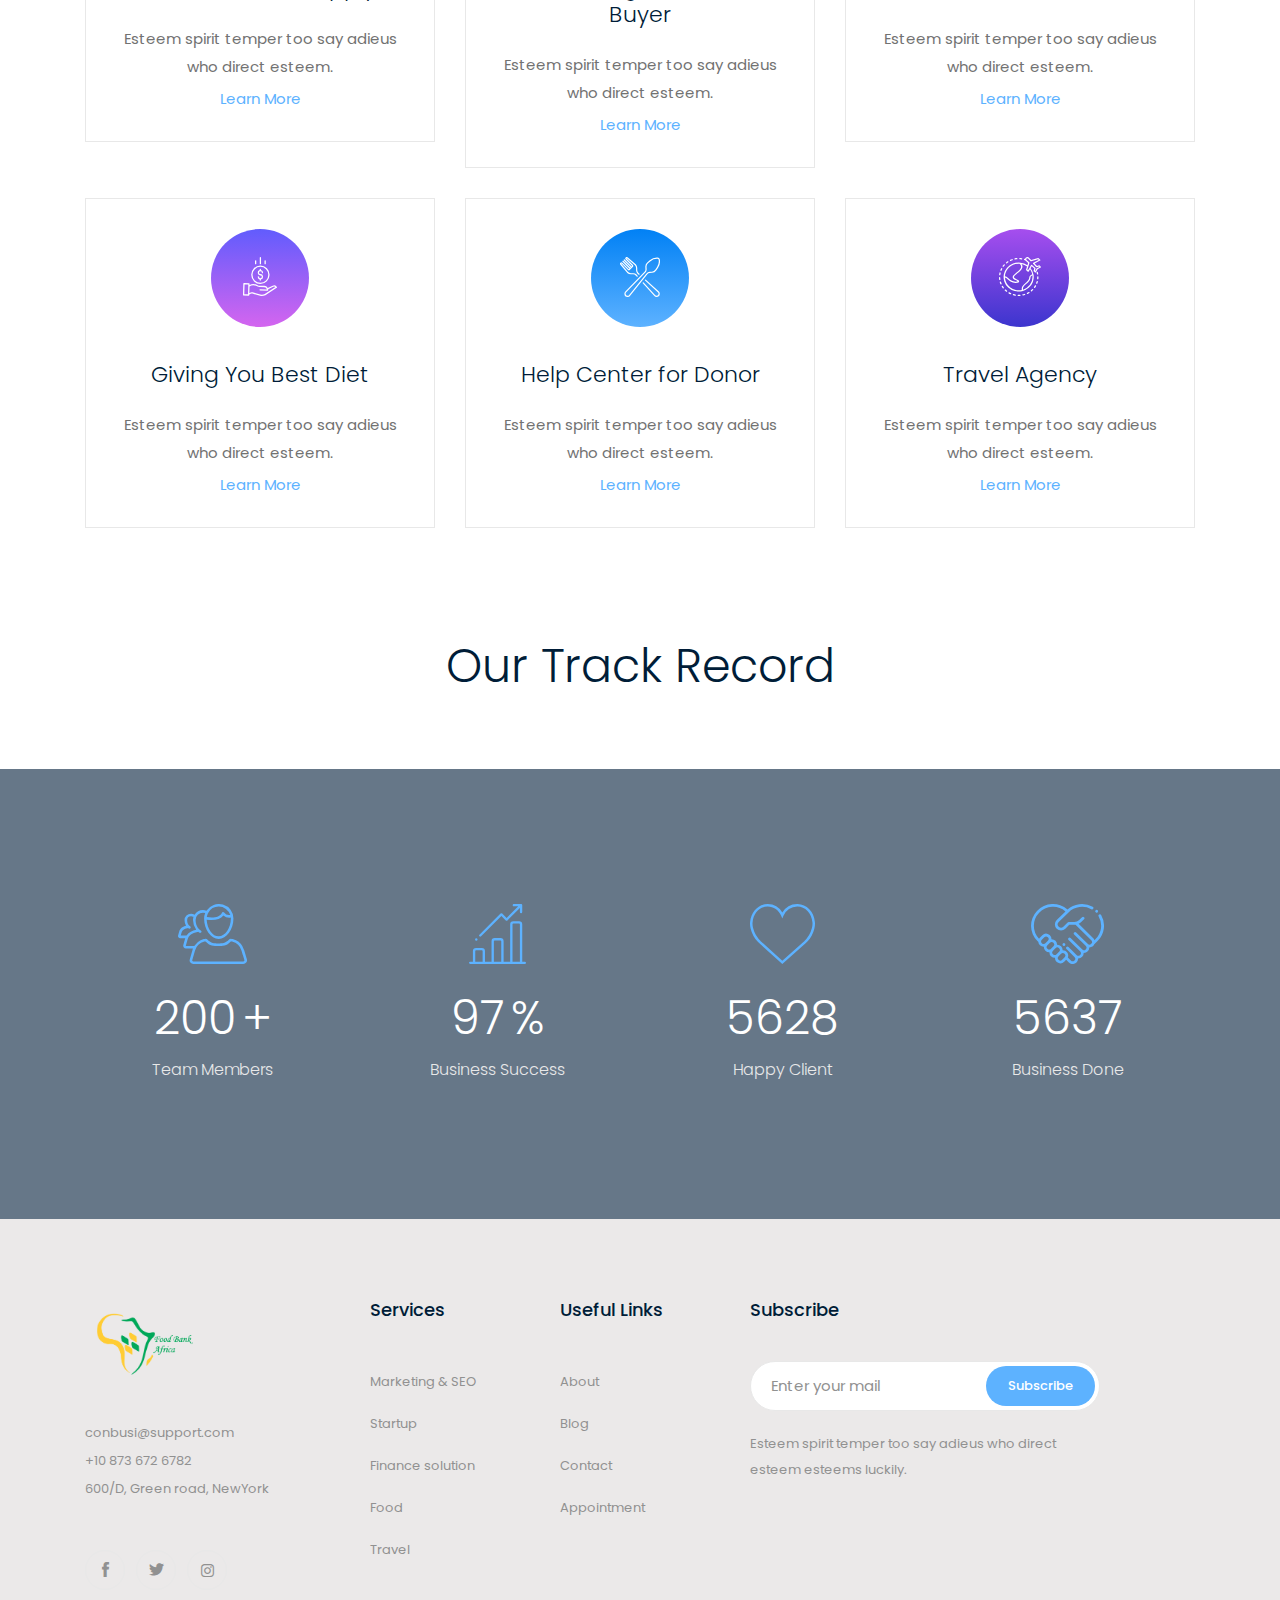
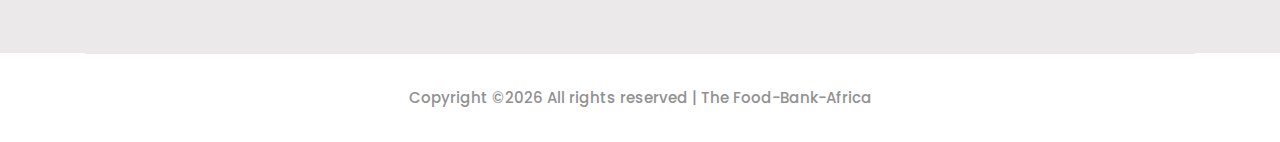
==== commit 896397a3: "Update about.html" ====
--- a/about.html
+++ b/about.html
@@ -137,68 +137,34 @@
 
         <div class="service_area">
         <div class="container">
-            <h3><b>Problem Description</b></h3>
+            <h3><b>Problem Description:</b></h3>
             <p>
-               Most African families live on small informal businesses and on the side of the road. 
-               To guarantee their livelihood as they have no financial reserves, it is very difficult 
-               to comply with the measures of social isolation adopted by different Governments worldwide. According to FAO, Africa's food and agriculture sectors are among the most vulnerable to the negative impacts of climate change. Small farmers, small business owners and their families, whose livelihoods depend on rain-fed agriculture, are most threatened by the problem of vulnerability. Isolating themselves can prevent the spread of Coronavirus, but in return, they will not be able to survive if there is not enough food to guarantee the subsistence of their families.
-               <b>Cape Verde</b> have 543 767 (2018) people, 35% are poor, 43% of employment are informal, 
-                according to the National Statistical Institute. <b>Ghana</b> 28.8 million population. 24.2% of 
-                people live below the national poverty line. 63 years life expectancy at birth.  
-              <b> Mozambique</b> 29, 5 million population, more than 50% of the population lives in extreme 
-                poverty. It appears that the performance in poverty reduction is uneven among the regions 
-                of the country, with the central and northern regions presenting disproportionately high 
-                poverty rates, that is, urban provinces tend to have lower poverty rates than rural 
-                provinces. <b>Nigeria</b> 195,5 million population, 72 percent of people live below the national 
-                poverty line.  
+               Due to the lockdown directives on various African countries as a result of the pandemic;
+                > The vulnerable are left hungry.
+                > Food (Fresh and stored)is being wasted because markets are shut down.
             </p>
             <br>
             <br>
-            <h3><b>Solution Description</b></h3>
+            <h3><b>Solution Description:Our technology platform </b></h3>
             <p>
-                The “FOOD BANK FOR AFRICA” is a non-profit project, a great solution to alleviate poverty 
-                nd food insecurity will serve people directly and also is an online food bank. In 1996, 
-                at the World Food Summit, Heads of State and Government reaffirmed “the right of everyone 
-                to have access to safe and nutritious food, consistent with the right to adequate food and 
-                the fundamental right of everyone to be free from hunger.” The food bank aims to fight 
-                hunger and reduce food waste. The project will guarantee food security and nutrition by 
-                taking good measures to ensure that households all have purchasing power, equality and 
-                equity in the purchase of products in the time of the pandemic in order to provide 
-                stability in product markets and avoid their scarcity. Different of the several Food 
-                Banks around the world, this project responds to the World Pandemic Crisis and in any 
-                other time, that’s why the E-Foodbank incorporated in this strategy will show daily how 
-                much food is needed to be supplied to the communities for their sustenance. Donors 
-                (both corporates, NGOs, individual) can log on to the site and purchase food items 
-                displayed. All items purchased will be picked from the closest market to the community 
-                to be served. The vendors will be paid via electronic means (bank transfers
-               <br> Based on the strategy, this food bank will make it easier for donors to reach 
-               vulnerable communities, enable food market and vendors to increase sales and ensure a 
-               standardize, well circulated, delivery of palliatives to the vulnerable population during 
-               the lockdown. <br> Delivering to the wholesalers and retailers: Food items will be 
-               transported by logistics companies and taken to the community where volunteers 
-               (residing in that region) would be waiting to pack and hand out the food/ relief items 
-               to the locals. The distribution will be conducted under the supervision of the local 
-               community leaders to ensure order.  Community leaders can call toll free helplines to 
-               enlist their community on the Food Bank. Data can also be gotten from the National 
-               Population Board for an overview on the residents of vulnerable communities. Through 
-               social media campaigns, we can call for volunteers in each of these communities and 
-               train them virtually on what to expect.
+                > Displays available food items from different markets, 
+                > Enables donors purchase food directly for the poor, 
+                > And ensures a door to door delivery of food items to   the vulnerable.
             </p>
             <br>
             <h3><b>Beneficiaries:</b></h3>
             <p>
-            The beneficiaries will certainly be the vulnerable people, small farmers, local and rural 
-            families, and individuals:  vulnerable people can subscribe their information like how many 
-            people live in their home, who works there, how much money per month they win or won before 
-            the covid, their job is formal or informal, have any elderly or deficient or children in 
-            their home.
-           <br> Once we have gotten a map and number of individuals from the local community leaders. 
-           Our regional team of volunteers can drop food door to door. Also, individuals can request 
-           directly from the website. Once the request is confirmed, a dispatched will be sent to deliver 
-           food items to their door. We would also gather data on people who have received relief items 
-           and this would serve as a success metrics, and tracking method to know just how many people 
-           have benefitted from the food bank.
+                Vulnerable families in local communities (Cape Verde, Ghana, Mozambique, Nigeria).
+                <br>
+                Farmers, local food vendors.
             </p>
+            <br>
+            <br>
+            <h3><b>Become a partner:</b></h3>
+            > Donor (corporate and individual)
+            > Volunteers 
+            > Logistics companies 
+            > Food vendor
         </div>
         </div>
     <!-- service_area_start -->
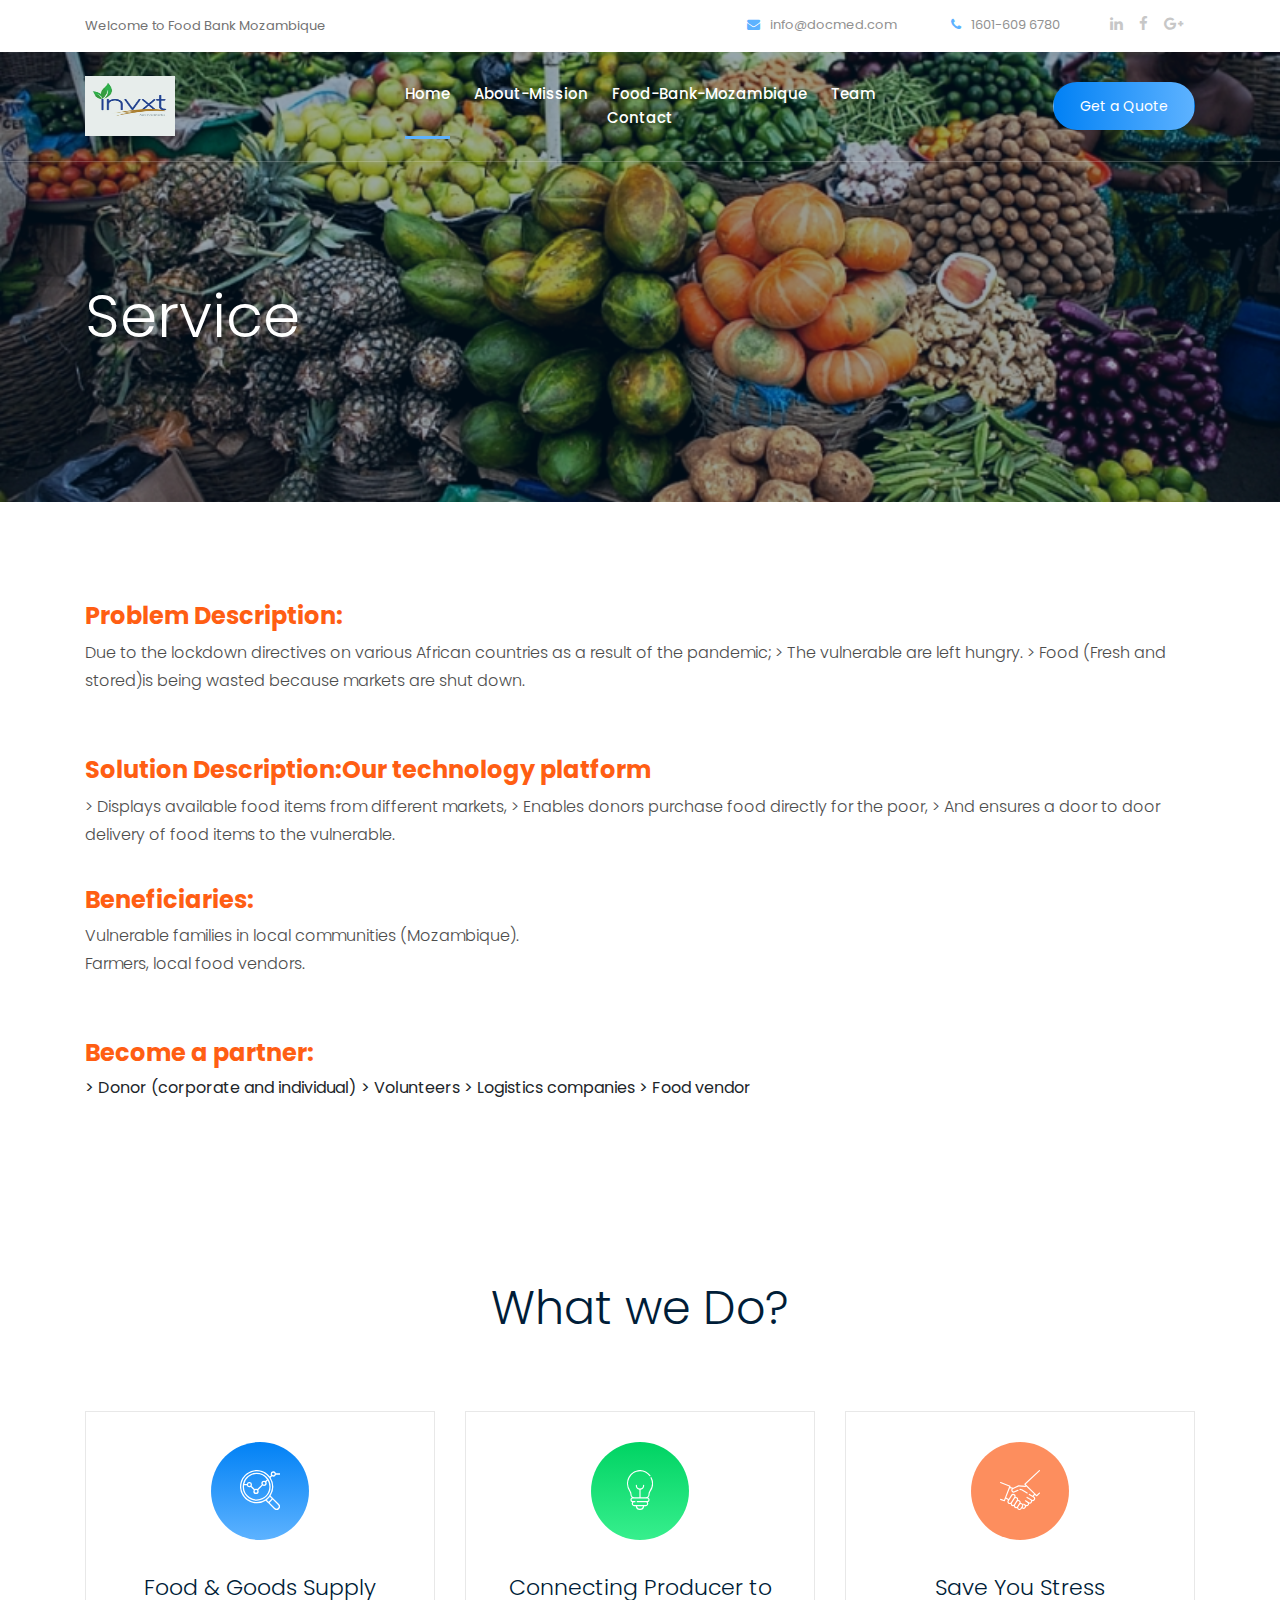
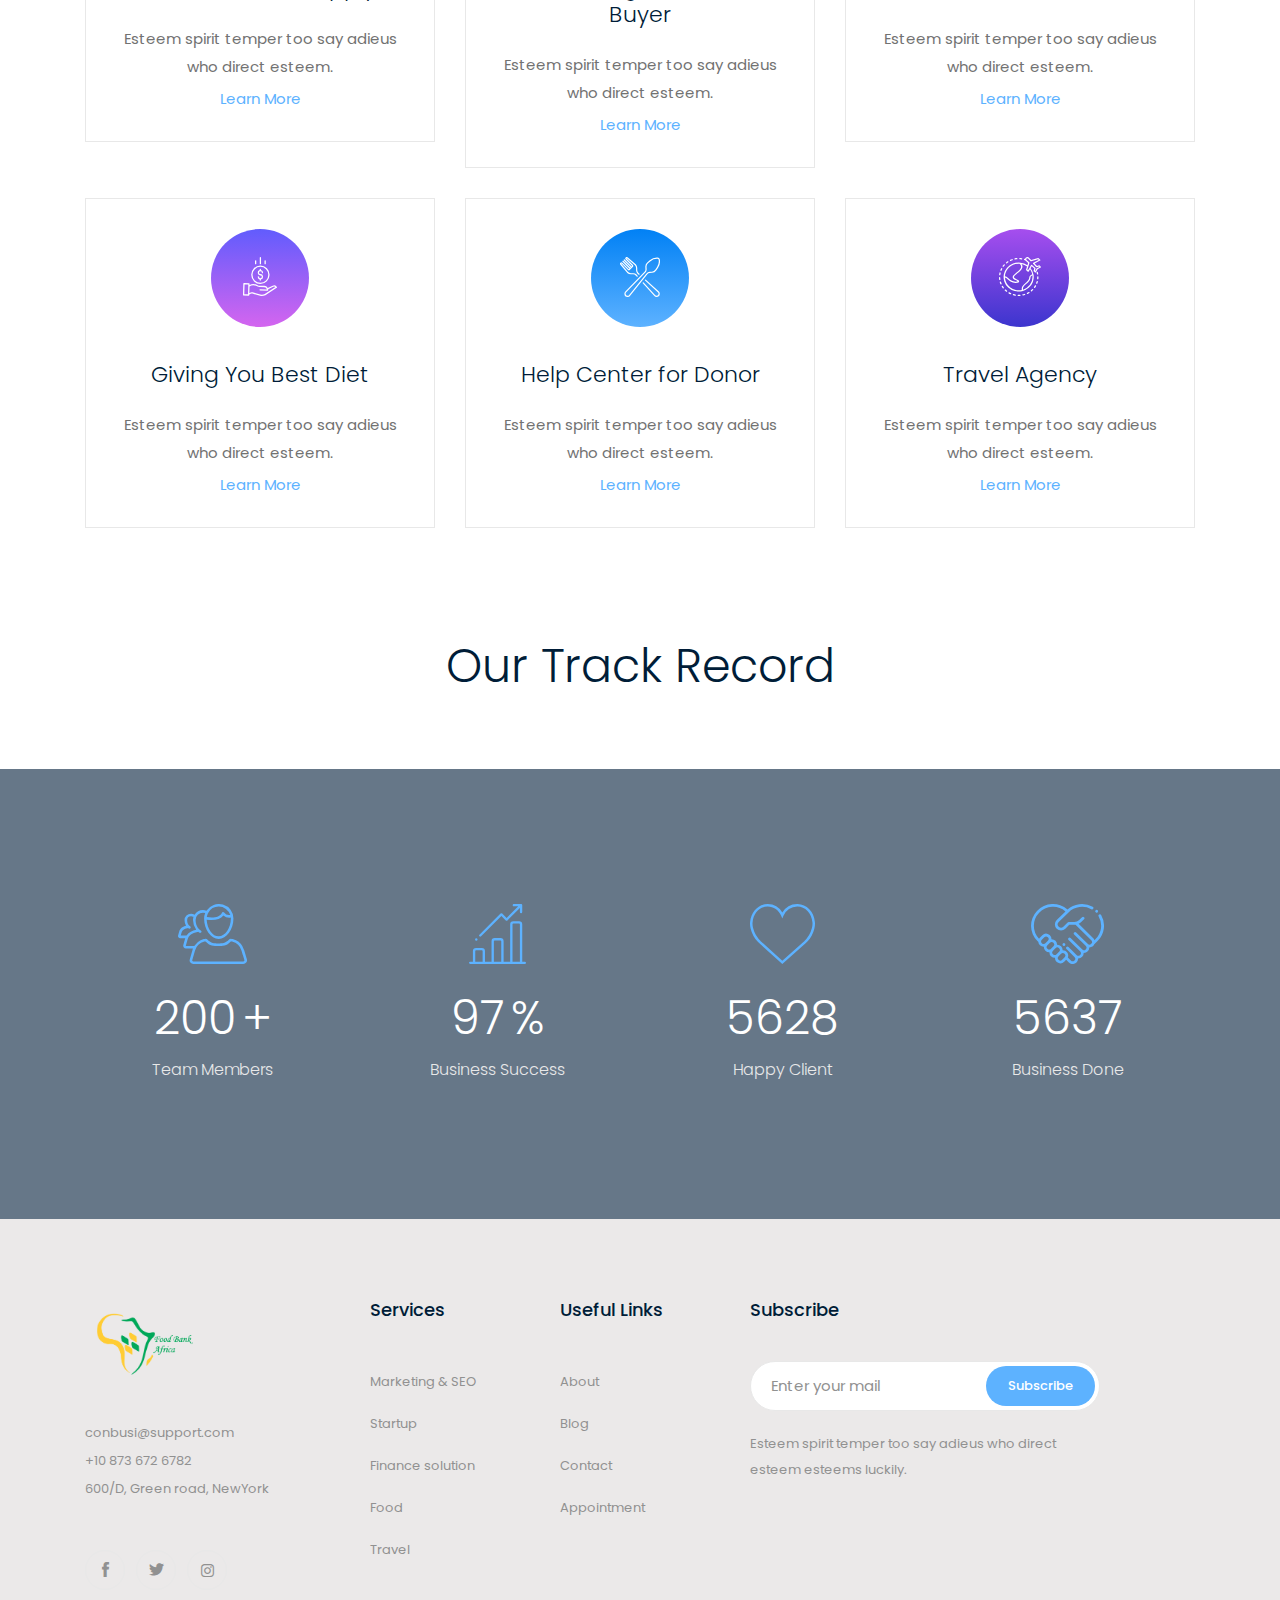
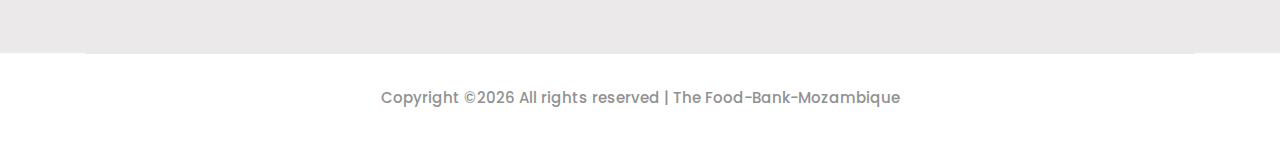
==== commit a88d0c01: "New information" ====
--- a/about.html
+++ b/about.html
@@ -4,7 +4,7 @@
 <head>
     <meta charset="utf-8">
     <meta http-equiv="x-ua-compatible" content="ie=edge">
-    <title>Food Bank Africa</title>
+    <title>Food Bank Mozambique</title>
     <meta name="description" content="">
     <meta name="viewport" content="width=device-width, initial-scale=1">
 
@@ -43,7 +43,7 @@
                     <div class="row">
                         <div class="col-xl-5 col-md-5 ">
                             <div class="header_left">
-                                <p>Welcome to Food Bank Africa</p>
+                                <p>Welcome to Food Bank Mozambique</p>
                             </div>
                         </div>
                         <div class="col-xl-7 col-md-7">
@@ -78,7 +78,7 @@
                             <div class="col-xl-3 col-lg-2">
                                 <div class="logo">
                                     <a href="index.html">
-                                        <img src="img/new2.png" alt="">
+                                        <img src="img/Invxt Agro logo.jpeg" alt="">
                                     </a>
                                 </div>
                             </div>
@@ -88,15 +88,7 @@
                                         <ul id="navigation">
                                            <li><a class="active" href="index.html">home</a></li>
                                                 <li><a href="about.html">About-Mission</a></li>
-                                            <li><a href="#">Food-Bank-Africa<i class="ti-angle-down"></i></a>
-                                                <ul class="submenu">
-                                                         <li><a href="nigeria-product.html">Nigeria</a></li>
-                                                        <li><a href="ghanaproduct.html">Ghana</a></li>
-                                                        <li><a href="capeverpro.html">Cape Verde</a></li>
-                                                        <li><a href="mozabiqpro.html">Mozambique</a></li>
-                                                        <li><a href="form.html">Purchase Form</a></li>
-                                                </ul>
-                                            </li>
+                                            <li><a href="mozambiqpro.html">Food-Bank-Mozambique</a></li>
                                             <li><a href="team.html">Team</a></li>
                                             <li><a href="contact.html">Contact</a></li>
                                         </ul>
@@ -154,7 +146,7 @@
             <br>
             <h3><b>Beneficiaries:</b></h3>
             <p>
-                Vulnerable families in local communities (Cape Verde, Ghana, Mozambique, Nigeria).
+                Vulnerable families in local communities (Mozambique).
                 <br>
                 Farmers, local food vendors.
             </p>
@@ -377,7 +369,7 @@
                     <div class="col-xl-12">
                         <p class="copy_right text-center">
                         <!-- copywrite -->
-Copyright &copy;<script>document.write(new Date().getFullYear());</script> All rights reserved | The Food-Bank-Africa</a>
+Copyright &copy;<script>document.write(new Date().getFullYear());</script> All rights reserved | The Food-Bank-Mozambique</a>
                         </p>
                     </div>
                 </div>
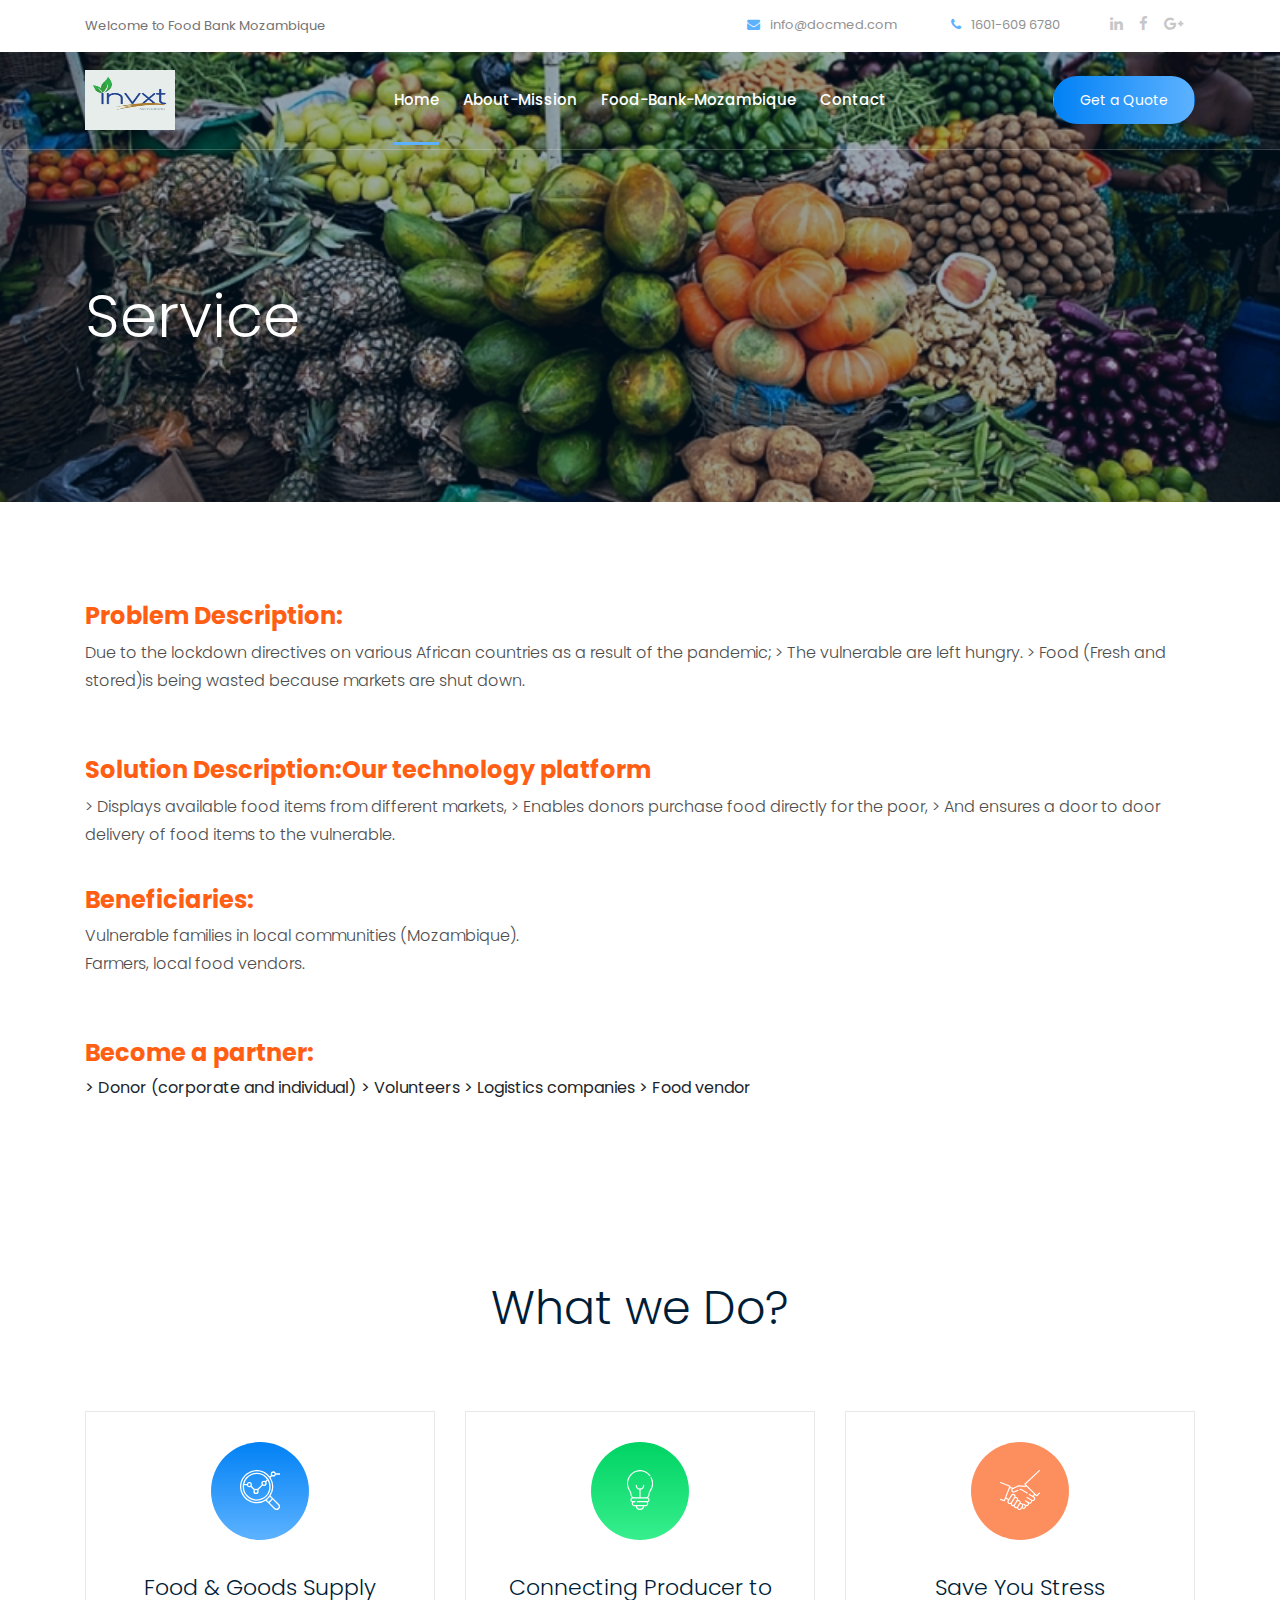
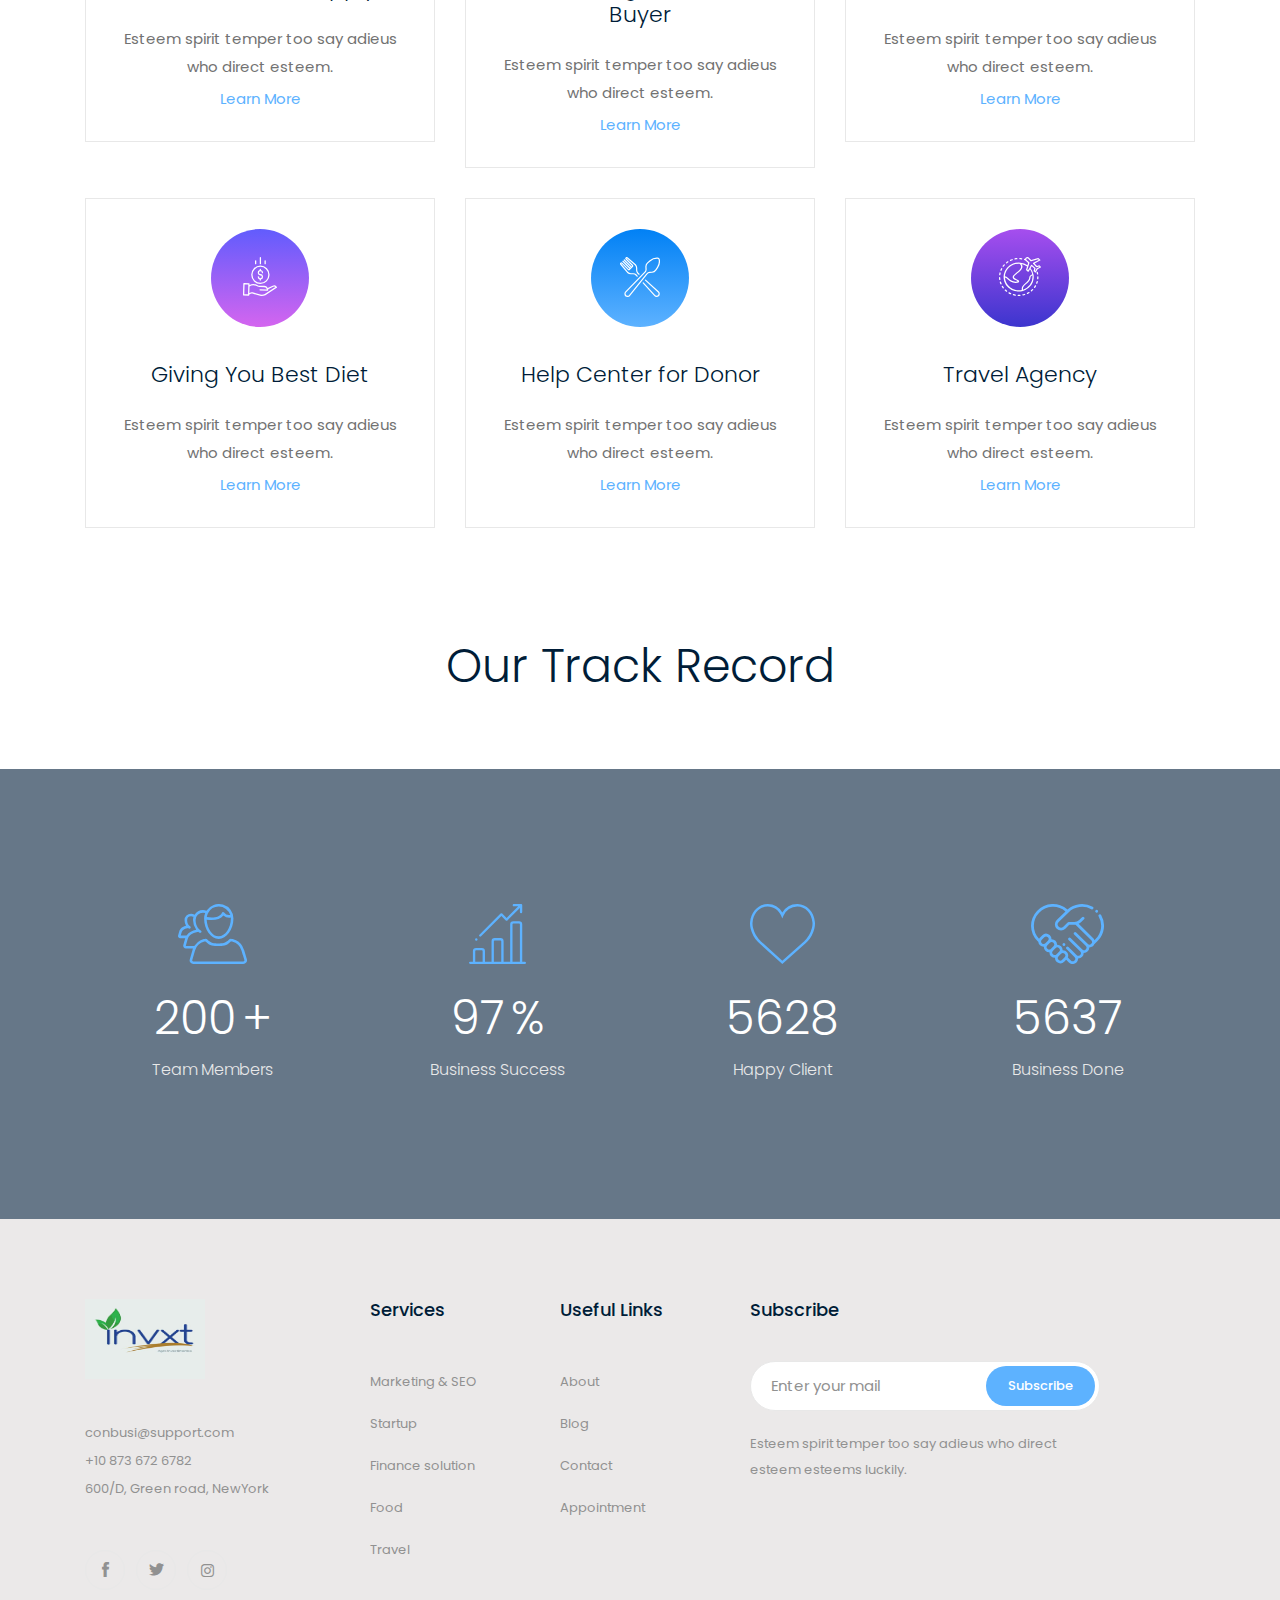
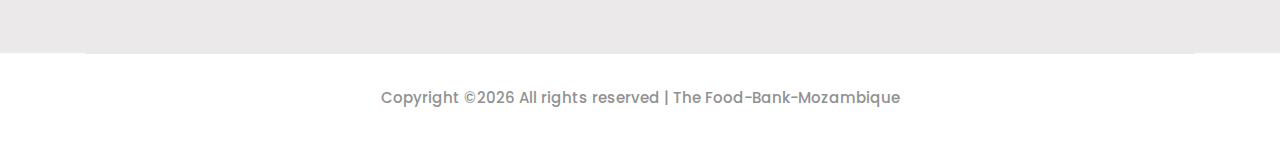
==== commit 0fa9ad36: "Update about.html" ====
--- a/about.html
+++ b/about.html
@@ -89,7 +89,7 @@
                                            <li><a class="active" href="index.html">home</a></li>
                                                 <li><a href="about.html">About-Mission</a></li>
                                             <li><a href="mozambiqpro.html">Food-Bank-Mozambique</a></li>
-                                            <li><a href="team.html">Team</a></li>
+                                            
                                             <li><a href="contact.html">Contact</a></li>
                                         </ul>
                                     </nav>
@@ -289,7 +289,7 @@
                         <div class="footer_widget">
                             <div class="footer_logo">
                                 <a href="#">
-                                    <img src="img/new2.png" alt="">
+                                    <img src="img/Invxt Agro logo.jpeg" alt="">
                                 </a>
                             </div>
                             <p>
